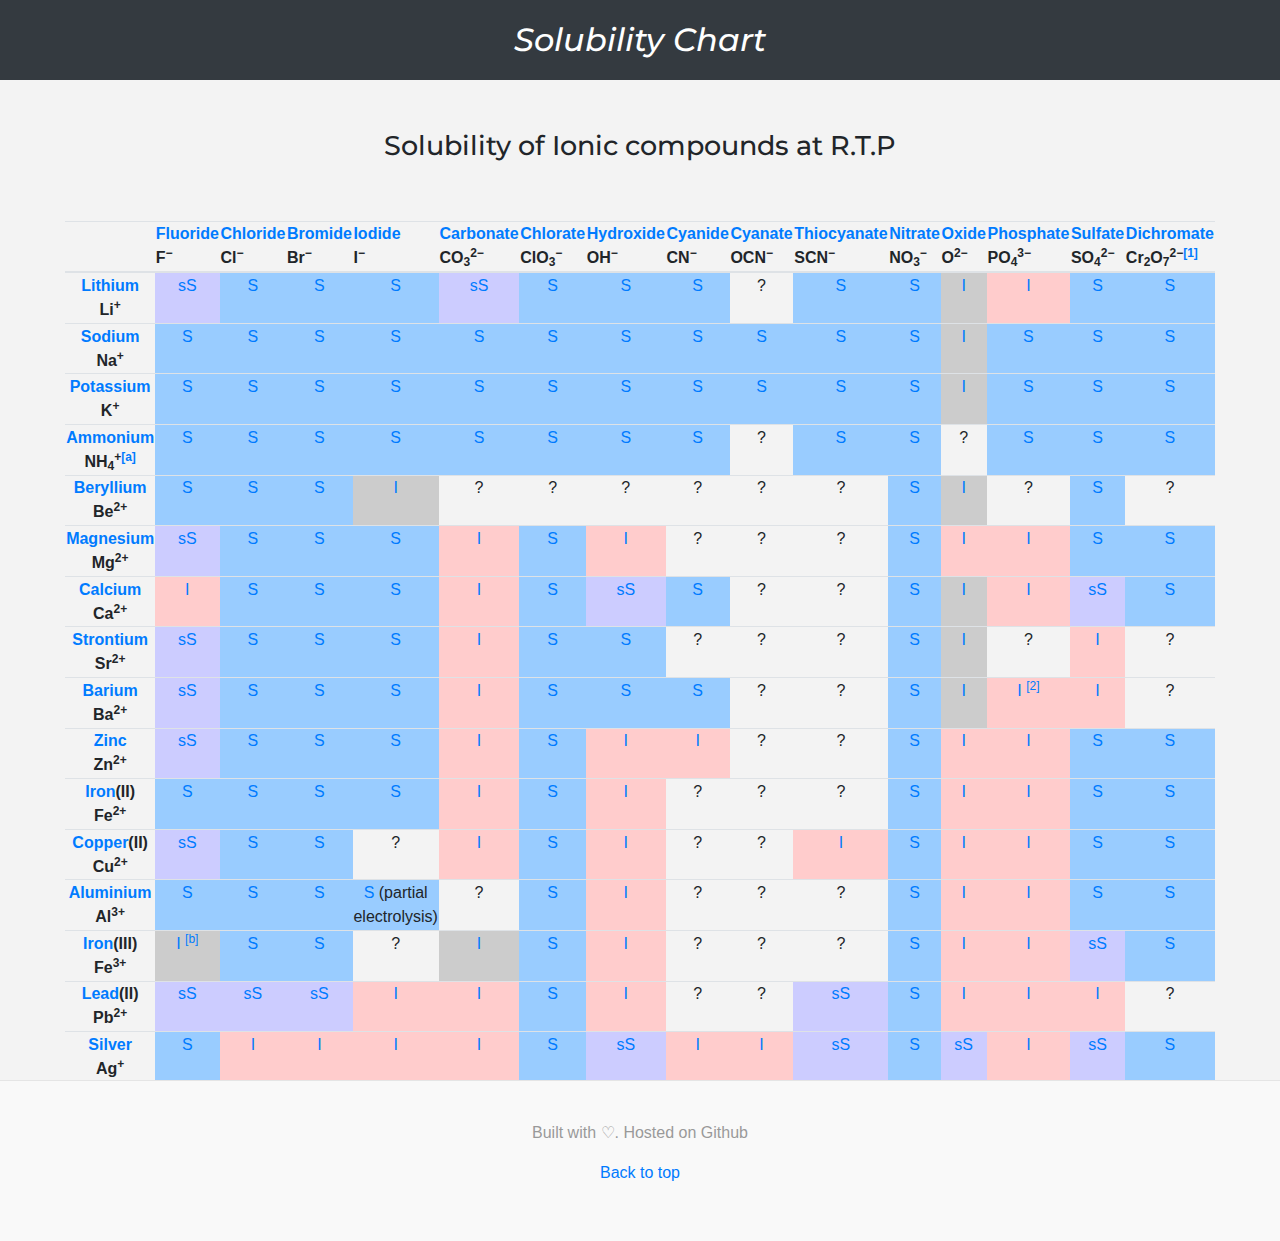
==== index.html @ cf94489c "Initial" ====
<!DOCTYPE html>
<html lang="en">
<head>
      <meta charset="UTF-8">
      <meta name="viewport" content="width=device-width, initial-scale=1.0">
      <meta http-equiv="X-UA-Compatible" content="ie=edge">
      <!-- Latest compiled and minified CSS -->
      <meta charset="utf-8">
      <meta name="viewport" content="width=device-width, initial-scale=1">
      <link rel="stylesheet" href="css/style.css">
      <link rel="stylesheet" href="css/bootstrap.min.css">
      <link rel="stylesheet" href="css/animate.css">
      <link href="https://fonts.googleapis.com/css2?family=Montserrat:ital,wght@1,600&display=swap" rel="stylesheet">
      <link href="https://fonts.googleapis.com/css2?family=Montserrat:wght@500&display=swap" rel="stylesheet">
      <!-- Latest compiled and minified CSS -->
<link rel="stylesheet" href="https://maxcdn.bootstrapcdn.com/bootstrap/4.4.1/css/bootstrap.min.css">

<!-- jQuery library -->
<script src="https://ajax.googleapis.com/ajax/libs/jquery/3.4.1/jquery.min.js"></script>

<!-- Popper JS -->
<script src="https://cdnjs.cloudflare.com/ajax/libs/popper.js/1.16.0/umd/popper.min.js"></script>

<!-- Latest compiled JavaScript -->
<script src="https://maxcdn.bootstrapcdn.com/bootstrap/4.4.1/js/bootstrap.min.js"></script>

      <link href="https://fonts.googleapis.com/css?family=Raleway&display=swap" rel="stylesheet">
</head>
<body>

    <nav class="navbar navbar-expand-lg navbar-dark bg-dark">
        <button class="navbar-toggler" type="button" data-toggle="collapse" data-target="#navbarsExample08" aria-controls="navbarsExample08" aria-expanded="false" aria-label="Toggle navigation">
          <span class="navbar-toggler-icon"></span>
        </button>
  
        <div class="collapse navbar-collapse justify-content-md-center" id="navbarsExample08">
          <ul class="navbar-nav">
            <li class="nav-item active">
              <a class="nav-link" href="" id="title"><i>Solubility Chart </i></a>
            </li>
            
            
          </ul>
        </div>
      </nav>

<div class="container" id="mainbody">
   
    <h1 id="subtitle">Solubility of Ionic compounds at R.T.P</h1>

    <div class="table">
        <table class="wikitable sortable jquery-tablesorter">
            <thead><tr>
            <th width="5%" class="headerSort" tabindex="0" role="columnheader button" title="Sort ascending">&nbsp;
            </th>
            <th width="5%" class="headerSort" tabindex="0" role="columnheader button" title="Sort ascending"><a href="https://en.wikipedia.org/wiki/Fluoride" title="Fluoride">Fluoride</a><br>F<sup>−</sup>
            </th>
            <th width="5%" class="headerSort" tabindex="0" role="columnheader button" title="Sort ascending"><a href="https://en.wikipedia.org/wiki/Chloride" title="Chloride">Chloride</a><br>Cl<sup>−</sup>
            </th>
            <th width="5%" class="headerSort" tabindex="0" role="columnheader button" title="Sort ascending"><a href="https://en.wikipedia.org/wiki/Bromide" title="Bromide">Bromide</a><br>Br<sup>−</sup>
            </th>
            <th width="5%" class="headerSort" tabindex="0" role="columnheader button" title="Sort ascending"><a href="https://en.wikipedia.org/wiki/Iodide" title="Iodide">Iodide</a><br>I<sup>−</sup>
            </th>
            <th width="5%" class="headerSort" tabindex="0" role="columnheader button" title="Sort ascending"><a href="https://en.wikipedia.org/wiki/Carbonate" title="Carbonate">Carbonate</a><br>CO<sub>3</sub><sup>2−</sup>
            </th>
            <th width="5%" class="headerSort" tabindex="0" role="columnheader button" title="Sort ascending"><a href="https://en.wikipedia.org/wiki/Chlorate" title="Chlorate">Chlorate</a><br>ClO<sub>3</sub><sup>−</sup>
            </th>
            <th width="5%" class="headerSort" tabindex="0" role="columnheader button" title="Sort ascending"><a href="https://en.wikipedia.org/wiki/Hydroxide" title="Hydroxide">Hydroxide</a><br>OH<sup>−</sup>
            </th>
            <th width="5%" class="headerSort" tabindex="0" role="columnheader button" title="Sort ascending"><a href="https://en.wikipedia.org/wiki/Cyanide" title="Cyanide">Cyanide</a><br>CN<sup>−</sup>
            </th>
            <th width="5%" class="headerSort" tabindex="0" role="columnheader button" title="Sort ascending"><a href="https://en.wikipedia.org/wiki/Cyanate" title="Cyanate">Cyanate</a><br>OCN<sup>−</sup>
            </th>
            <th width="5%" class="headerSort" tabindex="0" role="columnheader button" title="Sort ascending"><a href="https://en.wikipedia.org/wiki/Thiocyanate" title="Thiocyanate">Thiocyanate</a><br>SCN<sup>−</sup>
            </th>
            <th width="5%" class="headerSort" tabindex="0" role="columnheader button" title="Sort ascending"><a href="https://en.wikipedia.org/wiki/Nitrate" title="Nitrate">Nitrate</a><br>NO<sub>3</sub><sup>−</sup>
            </th>
            <th width="5%" class="headerSort" tabindex="0" role="columnheader button" title="Sort ascending"><a href="https://en.wikipedia.org/wiki/Oxide" title="Oxide">Oxide</a><br>O<sup>2−</sup>
            </th>
            <th width="5%" class="headerSort" tabindex="0" role="columnheader button" title="Sort ascending"><a href="https://en.wikipedia.org/wiki/Phosphate" title="Phosphate">Phosphate</a><br>PO<sub>4</sub><sup>3−</sup>
            </th>
            <th width="5%" class="headerSort" tabindex="0" role="columnheader button" title="Sort ascending"><a href="https://en.wikipedia.org/wiki/Sulfate" title="Sulfate">Sulfate</a><br>SO<sub>4</sub><sup>2−</sup>
            </th>
            <th width="5%" class="headerSort" tabindex="0" role="columnheader button" title="Sort ascending"><a href="https://en.wikipedia.org/wiki/Dichromate" class="mw-redirect" title="Dichromate">Dichromate</a><br>Cr<sub>2</sub>O<sub>7</sub><sup>2−</sup><sup id="cite_ref-1" class="reference"><a href="#cite_note-1">[1]</a></sup><sup>
            </sup></th></tr></thead><tbody>
            <tr align="center">
            <th><a href="https://en.wikipedia.org/wiki/Lithium" title="Lithium">Lithium</a><br>Li<sup>+</sup>
            </th>
            <td bgcolor="#CCCCFF"><a href="https://en.wikipedia.org/wiki/Lithium_fluoride" title="Lithium fluoride">sS</a> <h2>Slightly Soluble</h2> 
            </td>
            <td bgcolor="#99CCFF"><a href="https://en.wikipedia.org/wiki/Lithium_chloride" title="Lithium chloride">S</a> <h2>Soluble</h2>
            </td>
            <td bgcolor="#99CCFF"><a href="https://en.wikipedia.org/wiki/Lithium_bromide" title="Lithium bromide">S</a> <h2>Soluble</h2>
            </td>
            <td bgcolor="#99CCFF"><a href="https://en.wikipedia.org/wiki/Lithium_iodide" title="Lithium iodide">S</a> <h2>Soluble</h2>
            </td>
            <td bgcolor="#CCCCFF"><a href="https://en.wikipedia.org/wiki/Lithium_carbonate" title="Lithium carbonate">sS</a> <h2>Slightly Soluble</h2> <h2></h2>
            </td>
            <td bgcolor="#99CCFF"><a href="https://en.wikipedia.org/wiki/Lithium_chlorate" title="Lithium chlorate">S</a> <h2>Soluble</h2>
            </td>
            <td bgcolor="#99CCFF"><a href="https://en.wikipedia.org/wiki/Lithium_hydroxide" title="Lithium hydroxide">S</a> <h2>Soluble</h2>
            </td>
            <td bgcolor="#99CCFF"><a href="https://en.wikipedia.org/wiki/Lithium_cyanide" title="Lithium cyanide">S</a> <h2>Soluble</h2>
            </td>
            <td>?
            </td>
            <td bgcolor="#99CCFF"><a href="/w/index.php?title=Lithium_thiocyanate&amp;action=edit&amp;redlink=1" class="new" title="Lithium thiocyanate (page does not exist)">S</a> <h2>Soluble</h2>
            </td>
            <td bgcolor="#99CCFF"><a href="https://en.wikipedia.org/wiki/Lithium_nitrate" title="Lithium nitrate">S</a> <h2>Soluble</h2>
            </td>
            <td bgcolor="#CCCCCC"><a href="https://en.wikipedia.org/wiki/Lithium_oxide" title="Lithium oxide">I</a> <h2>Insoluble</h2>
            </td>
            <td bgcolor="#FFCCCC"><a href="/w/index.php?title=Lithium_phosphate&amp;action=edit&amp;redlink=1" class="new" title="Lithium phosphate (page does not exist)">I</a> <h2>Insoluble</h2>
            </td>
            <td bgcolor="#99CCFF"><a href="https://en.wikipedia.org/wiki/Lithium_sulfate" title="Lithium sulfate">S</a> <h2>Soluble</h2>
            </td>
            <td bgcolor="#99CCFF"><a href="/w/index.php?title=Lithium_dichromate&amp;action=edit&amp;redlink=1" class="new" title="Lithium dichromate (page does not exist)">S</a> <h2>Soluble</h2>
            </td></tr>
            <tr align="center">
            <th><a href="https://en.wikipedia.org/wiki/Sodium" title="Sodium">Sodium</a><br>Na<sup>+</sup>
            </th>
            <td bgcolor="#99CCFF"><a href="https://en.wikipedia.org/wiki/Sodium_fluoride" title="Sodium fluoride">S</a> <h2>Soluble</h2>
            </td>
            <td bgcolor="#99CCFF"><a href="https://en.wikipedia.org/wiki/Sodium_chloride" title="Sodium chloride">S</a> <h2>Soluble</h2>
            </td>
            <td bgcolor="#99CCFF"><a href="https://en.wikipedia.org/wiki/Sodium_bromide" title="Sodium bromide">S</a> <h2>Soluble</h2>
            </td>
            <td bgcolor="#99CCFF"><a href="https://en.wikipedia.org/wiki/Sodium_iodide" title="Sodium iodide">S</a> <h2>Soluble</h2>
            </td>
            <td bgcolor="#99CCFF"><a href="https://en.wikipedia.org/wiki/Sodium_carbonate" title="Sodium carbonate">S</a> <h2>Soluble</h2>
            </td>
            <td bgcolor="#99CCFF"><a href="https://en.wikipedia.org/wiki/Sodium_chlorate" title="Sodium chlorate">S</a> <h2>Soluble</h2>
            </td>
            <td bgcolor="#99CCFF"><a href="https://en.wikipedia.org/wiki/Sodium_hydroxide" title="Sodium hydroxide">S</a> <h2>Soluble</h2>
            </td>
            <td bgcolor="#99CCFF"><a href="https://en.wikipedia.org/wiki/Sodium_cyanide" title="Sodium cyanide">S</a> <h2>Soluble</h2>
            </td>
            <td bgcolor="#99CCFF"><a href="https://en.wikipedia.org/wiki/Sodium_cyanate" title="Sodium cyanate">S</a> <h2>Soluble</h2>
            </td>
            <td bgcolor="#99CCFF"><a href="https://en.wikipedia.org/wiki/Sodium_thiocyanate" title="Sodium thiocyanate">S</a> <h2>Soluble</h2>
            </td>
            <td bgcolor="#99CCFF"><a href="https://en.wikipedia.org/wiki/Sodium_nitrate" title="Sodium nitrate">S</a> <h2>Soluble</h2>
            </td>
            <td bgcolor="#CCCCCC"><a href="https://en.wikipedia.org/wiki/Sodium_oxide" title="Sodium oxide">I</a> <h2>Insoluble</h2>
            </td>
            <td bgcolor="#99CCFF"><a href="https://en.wikipedia.org/wiki/Sodium_phosphate" class="mw-redirect" title="Sodium phosphate">S</a> <h2>Soluble</h2>
            </td>
            <td bgcolor="#99CCFF"><a href="https://en.wikipedia.org/wiki/Sodium_sulfate" title="Sodium sulfate">S</a> <h2>Soluble</h2>
            </td>
            <td bgcolor="#99CCFF"><a href="https://en.wikipedia.org/wiki/Sodium_dichromate" title="Sodium dichromate">S</a> <h2>Soluble</h2>
            </td></tr>
            <tr align="center">
            <th><a href="https://en.wikipedia.org/wiki/Potassium" title="Potassium">Potassium</a><br>K<sup>+</sup>
            </th>
            <td bgcolor="#99CCFF"><a href="https://en.wikipedia.org/wiki/Potassium_fluoride" title="Potassium fluoride">S</a> <h2>Soluble</h2>
            </td>
            <td bgcolor="#99CCFF"><a href="https://en.wikipedia.org/wiki/Potassium_chloride" title="Potassium chloride">S</a> <h2>Soluble</h2>
            </td>
            <td bgcolor="#99CCFF"><a href="https://en.wikipedia.org/wiki/Potassium_bromide" title="Potassium bromide">S</a> <h2>Soluble</h2>
            </td>
            <td bgcolor="#99CCFF"><a href="https://en.wikipedia.org/wiki/Potassium_iodide" title="Potassium iodide">S</a> <h2>Soluble</h2>
            </td>
            <td bgcolor="#99CCFF"><a href="https://en.wikipedia.org/wiki/Potassium_carbonate" title="Potassium carbonate">S</a> <h2>Soluble</h2>
            </td>
            <td bgcolor="#99CCFF"><a href="https://en.wikipedia.org/wiki/Potassium_chlorate" title="Potassium chlorate">S</a> <h2>Soluble</h2>
            </td>
            <td bgcolor="#99CCFF"><a href="https://en.wikipedia.org/wiki/Potassium_hydroxide" title="Potassium hydroxide">S</a> <h2>Soluble</h2>
            </td>
            <td bgcolor="#99CCFF"><a href="https://en.wikipedia.org/wiki/Potassium_cyanide" title="Potassium cyanide">S</a> <h2>Soluble</h2>
            </td>
            <td bgcolor="#99CCFF"><a href="https://en.wikipedia.org/wiki/Potassium_cyanate" title="Potassium cyanate">S</a> <h2>Soluble</h2>
            </td>
            <td bgcolor="#99CCFF"><a href="https://en.wikipedia.org/wiki/Potassium_thiocyanate" title="Potassium thiocyanate">S</a> <h2>Soluble</h2>
            </td>
            <td bgcolor="#99CCFF"><a href="https://en.wikipedia.org/wiki/Potassium_nitrate" title="Potassium nitrate">S</a> <h2>Soluble</h2>
            </td>
            <td bgcolor="#CCCCCC"><a href="https://en.wikipedia.org/wiki/Potassium_oxide" title="Potassium oxide">I</a> <h2>Insoluble</h2>
            </td>
            <td bgcolor="#99CCFF"><a href="https://en.wikipedia.org/wiki/Potassium_phosphate" title="Potassium phosphate">S</a> <h2>Soluble</h2>
            </td>
            <td bgcolor="#99CCFF"><a href="https://en.wikipedia.org/wiki/Potassium_sulfate" title="Potassium sulfate">S</a> <h2>Soluble</h2>
            </td>
            <td bgcolor="#99CCFF"><a href="https://en.wikipedia.org/wiki/Potassium_dichromate" title="Potassium dichromate">S</a> <h2>Soluble</h2>
            </td></tr>
            <tr align="center">
            <th><a href="https://en.wikipedia.org/wiki/Ammonium" title="Ammonium">Ammonium</a><br>NH<sub>4</sub><sup>+</sup><sup id="cite_ref-AlwaysSolubleK_2-0" class="reference"><a href="#cite_note-AlwaysSolubleK-2">[a]</a></sup>
            </th>
            <td bgcolor="#99CCFF"><a href="https://en.wikipedia.org/wiki/Ammonium_fluoride" title="Ammonium fluoride">S</a> <h2>Soluble</h2>
            </td>
            <td bgcolor="#99CCFF"><a href="https://en.wikipedia.org/wiki/Ammonium_chloride" title="Ammonium chloride">S</a> <h2>Soluble</h2>
            </td>
            <td bgcolor="#99CCFF"><a href="https://en.wikipedia.org/wiki/Ammonium_bromide" title="Ammonium bromide">S</a> <h2>Soluble</h2>
            </td>
            <td bgcolor="#99CCFF"><a href="https://en.wikipedia.org/wiki/Ammonium_iodide" title="Ammonium iodide">S</a> <h2>Soluble</h2>
            </td>
            <td bgcolor="#99CCFF"><a href="https://en.wikipedia.org/wiki/Ammonium_carbonate" title="Ammonium carbonate">S</a> <h2>Soluble</h2>
            </td>
            <td bgcolor="#99CCFF"><a href="https://en.wikipedia.org/wiki/Ammonium_chlorate" title="Ammonium chlorate">S</a> <h2>Soluble</h2>
            </td>
            <td bgcolor="#99CCFF"><a href="https://en.wikipedia.org/wiki/Ammonium_hydroxide" class="mw-redirect" title="Ammonium hydroxide">S</a> <h2>Soluble</h2>
            </td>
            <td bgcolor="#99CCFF"><a href="https://en.wikipedia.org/wiki/Ammonium_cyanide" title="Ammonium cyanide">S</a> <h2>Soluble</h2>
            </td>
            <td>?
            </td>
            <td bgcolor="#99CCFF"><a href="https://en.wikipedia.org/wiki/Ammonium_thiocyanate" title="Ammonium thiocyanate">S</a> <h2>Soluble</h2>
            </td>
            <td bgcolor="#99CCFF"><a href="https://en.wikipedia.org/wiki/Ammonium_nitrate" title="Ammonium nitrate">S</a> <h2>Soluble</h2>
            </td>
            <td>?
            </td>
            <td bgcolor="#99CCFF"><a href="https://en.wikipedia.org/wiki/Ammonium_phosphate" title="Ammonium phosphate">S</a> <h2>Soluble</h2>
            </td>
            <td bgcolor="#99CCFF"><a href="https://en.wikipedia.org/wiki/Ammonium_sulfate" title="Ammonium sulfate">S</a> <h2>Soluble</h2>
            </td>
            <td bgcolor="#99CCFF"><a href="https://en.wikipedia.org/wiki/Ammonium_dichromate" title="Ammonium dichromate">S</a> <h2>Soluble</h2>
            </td></tr>
            <tr align="center">
            <th><a href="https://en.wikipedia.org/wiki/Beryllium" title="Beryllium">Beryllium</a><br>Be<sup>2+</sup>
            </th>
            <td bgcolor="#99CCFF"><a href="https://en.wikipedia.org/wiki/Beryllium_fluoride" title="Beryllium fluoride">S</a> <h2>Soluble</h2>
            </td>
            <td bgcolor="#99CCFF"><a href="https://en.wikipedia.org/wiki/Beryllium_chloride" title="Beryllium chloride">S</a> <h2>Soluble</h2>
            </td>
            <td bgcolor="#99CCFF"><a href="https://en.wikipedia.org/wiki/Beryllium_bromide" title="Beryllium bromide">S</a> <h2>Soluble</h2>
            </td>
            <td bgcolor="#CCCCCC"><a href="https://en.wikipedia.org/wiki/Beryllium_iodide" title="Beryllium iodide">I</a> <h2>Insoluble</h2>
            </td>
            <td>?
            </td>
            <td>?
            </td>
            <td>?
            </td>
            <td>?
            </td>
            <td>?
            </td>
            <td>?
            </td>
            <td bgcolor="#99CCFF"><a href="https://en.wikipedia.org/wiki/Beryllium_nitrate" title="Beryllium nitrate">S</a> <h2>Soluble</h2>
            </td>
            <td bgcolor="#CCCCCC"><a href="https://en.wikipedia.org/wiki/Beryllium_oxide" title="Beryllium oxide">I</a> <h2>Insoluble</h2>
            </td>
            <td>?
            </td>
            <td bgcolor="#99CCFF"><a href="https://en.wikipedia.org/wiki/Beryllium_sulfate" title="Beryllium sulfate">S</a> <h2>Soluble</h2>
            </td>
            <td>?
            </td></tr>
            <tr align="center">
            <th><a href="https://en.wikipedia.org/wiki/Magnesium" title="Magnesium">Magnesium</a><br>Mg<sup>2+</sup>
            </th>
            <td bgcolor="#CCCCFF"><a href="https://en.wikipedia.org/wiki/Magnesium_fluoride" title="Magnesium fluoride">sS</a> <h2>Slightly Soluble</h2> <h2></h2>
            </td>
            <td bgcolor="#99CCFF"><a href="https://en.wikipedia.org/wiki/Magnesium_chloride" title="Magnesium chloride">S</a> <h2>Soluble</h2>
            </td>
            <td bgcolor="#99CCFF"><a href="https://en.wikipedia.org/wiki/Magnesium_bromide" title="Magnesium bromide">S</a> <h2>Soluble</h2>
            </td>
            <td bgcolor="#99CCFF"><a href="https://en.wikipedia.org/wiki/Magnesium_iodide" title="Magnesium iodide">S</a> <h2>Soluble</h2>
            </td>
            <td bgcolor="#FFCCCC"><a href="https://en.wikipedia.org/wiki/Magnesium_carbonate" title="Magnesium carbonate">I</a> <h2>Insoluble</h2>
            </td>
            <td bgcolor="#99CCFF"><a href="https://en.wikipedia.org/wiki/Magnesium_chlorate" class="mw-redirect" title="Magnesium chlorate">S</a> <h2>Soluble</h2>
            </td>
            <td bgcolor="#FFCCCC"><a href="https://en.wikipedia.org/wiki/Magnesium_hydroxide" title="Magnesium hydroxide">I</a> <h2>Insoluble</h2>
            </td>
            <td>?
            </td>
            <td>?
            </td>
            <td>?
            </td>
            <td bgcolor="#99CCFF"><a href="https://en.wikipedia.org/wiki/Magnesium_nitrate" title="Magnesium nitrate">S</a> <h2>Soluble</h2>
            </td>
            <td bgcolor="#FFCCCC"><a href="https://en.wikipedia.org/wiki/Magnesium_oxide" title="Magnesium oxide">I</a> <h2>Insoluble</h2>
            </td>
            <td bgcolor="#FFCCCC"><a href="https://en.wikipedia.org/wiki/Magnesium_phosphate" title="Magnesium phosphate">I</a> <h2>Insoluble</h2>
            </td>
            <td bgcolor="#99CCFF"><a href="https://en.wikipedia.org/wiki/Magnesium_sulfate" title="Magnesium sulfate">S</a> <h2>Soluble</h2>
            </td>
            <td bgcolor="#99CCFF"><a href="/w/index.php?title=Magnesium_dichromate&amp;action=edit&amp;redlink=1" class="new" title="Magnesium dichromate (page does not exist)">S</a> <h2>Soluble</h2>
            </td></tr>
            <tr align="center">
            <th><a href="https://en.wikipedia.org/wiki/Calcium" title="Calcium">Calcium</a><br>Ca<sup>2+</sup>
            </th>
            <td bgcolor="#FFCCCC"><a href="https://en.wikipedia.org/wiki/Calcium_fluoride" title="Calcium fluoride">I</a> <h2>Insoluble</h2>
            </td>
            <td bgcolor="#99CCFF"><a href="https://en.wikipedia.org/wiki/Calcium_chloride" title="Calcium chloride">S</a> <h2>Soluble</h2>
            </td>
            <td bgcolor="#99CCFF"><a href="https://en.wikipedia.org/wiki/Calcium_bromide" title="Calcium bromide">S</a> <h2>Soluble</h2>
            </td>
            <td bgcolor="#99CCFF"><a href="https://en.wikipedia.org/wiki/Calcium_iodide" title="Calcium iodide">S</a> <h2>Soluble</h2>
            </td>
            <td bgcolor="#FFCCCC"><a href="https://en.wikipedia.org/wiki/Calcium_carbonate" title="Calcium carbonate">I</a> <h2>Insoluble</h2>
            </td>
            <td bgcolor="#99CCFF"><a href="https://en.wikipedia.org/wiki/Calcium_chlorate" title="Calcium chlorate">S</a> <h2>Soluble</h2>
            </td>
            <td bgcolor="#CCCCFF"><a href="https://en.wikipedia.org/wiki/Calcium_hydroxide" title="Calcium hydroxide">sS</a> <h2>Slightly Soluble</h2> <h2></h2>
            </td>
            <td bgcolor="#99CCFF"><a href="https://en.wikipedia.org/wiki/Calcium_cyanide" title="Calcium cyanide">S</a> <h2>Soluble</h2>
            </td>
            <td>?
            </td>
            <td>?
            </td>
            <td bgcolor="#99CCFF"><a href="https://en.wikipedia.org/wiki/Calcium_nitrate" title="Calcium nitrate">S</a> <h2>Soluble</h2>
            </td>
            <td bgcolor="#CCCCCC"><a href="https://en.wikipedia.org/wiki/Calcium_oxide" title="Calcium oxide">I</a> <h2>Insoluble</h2>
            </td>
            <td bgcolor="#FFCCCC"><a href="https://en.wikipedia.org/wiki/Calcium_phosphate" title="Calcium phosphate">I</a> <h2>Insoluble</h2>
            </td>
            <td bgcolor="#CCCCFF"><a href="https://en.wikipedia.org/wiki/Calcium_sulfate" title="Calcium sulfate">sS</a> <h2>Slightly Soluble</h2> <h2></h2>
            </td>
            <td bgcolor="#99CCFF"><a href="/w/index.php?title=Calcium_dichromate&amp;action=edit&amp;redlink=1" class="new" title="Calcium dichromate (page does not exist)">S</a> <h2>Soluble</h2>
            </td></tr>
            <tr align="center">
            <th><a href="https://en.wikipedia.org/wiki/Strontium" title="Strontium">Strontium</a><br>Sr<sup>2+</sup>
            </th>
            <td bgcolor="#CCCCFF"><a href="https://en.wikipedia.org/wiki/Strontium_fluoride" title="Strontium fluoride">sS</a> <h2>Slightly Soluble</h2> <h2></h2>
            </td>
            <td bgcolor="#99CCFF"><a href="https://en.wikipedia.org/wiki/Strontium_chloride" title="Strontium chloride">S</a> <h2>Soluble</h2>
            </td>
            <td bgcolor="#99CCFF"><a href="https://en.wikipedia.org/wiki/Strontium_bromide" title="Strontium bromide">S</a> <h2>Soluble</h2>
            </td>
            <td bgcolor="#99CCFF"><a href="https://en.wikipedia.org/wiki/Strontium_iodide" title="Strontium iodide">S</a> <h2>Soluble</h2>
            </td>
            <td bgcolor="#FFCCCC"><a href="https://en.wikipedia.org/wiki/Strontium_carbonate" title="Strontium carbonate">I</a> <h2>Insoluble</h2>
            </td>
            <td bgcolor="#99CCFF"><a href="https://en.wikipedia.org/wiki/Strontium_chlorate" title="Strontium chlorate">S</a> <h2>Soluble</h2>
            </td>
            <td bgcolor="#99CCFF"><a href="https://en.wikipedia.org/wiki/Strontium_hydroxide" title="Strontium hydroxide">S</a> <h2>Soluble</h2>
            </td>
            <td>?
            </td>
            <td>?
            </td>
            <td>?
            </td>
            <td bgcolor="#99CCFF"><a href="https://en.wikipedia.org/wiki/Strontium_nitrate" title="Strontium nitrate">S</a> <h2>Soluble</h2>
            </td>
            <td bgcolor="#CCCCCC"><a href="https://en.wikipedia.org/wiki/Strontium_oxide" title="Strontium oxide">I</a> <h2>Insoluble</h2>
            </td>
            <td>?
            </td>
            <td bgcolor="#FFCCCC"><a href="https://en.wikipedia.org/wiki/Strontium_sulfate" title="Strontium sulfate">I</a> <h2>Insoluble</h2>
            </td>
            <td>?
            </td></tr>
            <tr align="center">
            <th><a href="https://en.wikipedia.org/wiki/Barium" title="Barium">Barium</a><br>Ba<sup>2+</sup>
            </th>
            <td bgcolor="#CCCCFF"><a href="https://en.wikipedia.org/wiki/Barium_fluoride" title="Barium fluoride">sS</a> <h2>Slightly Soluble</h2> <h2></h2>
            </td>
            <td bgcolor="#99CCFF"><a href="https://en.wikipedia.org/wiki/Barium_chloride" title="Barium chloride">S</a> <h2>Soluble</h2>
            </td>
            <td bgcolor="#99CCFF"><a href="https://en.wikipedia.org/wiki/Barium_bromide" title="Barium bromide">S</a> <h2>Soluble</h2>
            </td>
            <td bgcolor="#99CCFF"><a href="https://en.wikipedia.org/wiki/Barium_iodide" title="Barium iodide">S</a> <h2>Soluble</h2>
            </td>
            <td bgcolor="#FFCCCC"><a href="https://en.wikipedia.org/wiki/Barium_carbonate" title="Barium carbonate">I</a> <h2>Insoluble</h2>
            </td>
            <td bgcolor="#99CCFF"><a href="https://en.wikipedia.org/wiki/Barium_chlorate" title="Barium chlorate">S</a> <h2>Soluble</h2>
            </td>
            <td bgcolor="#99CCFF"><a href="https://en.wikipedia.org/wiki/Barium_hydroxide" title="Barium hydroxide">S</a> <h2>Soluble</h2>
            </td>
            <td bgcolor="#99CCFF"><a href="https://en.wikipedia.org/wiki/Barium_cyanide" title="Barium cyanide">S</a> <h2>Soluble</h2>
            </td>
            <td>?
            </td>
            <td>?
            </td>
            <td bgcolor="#99CCFF"><a href="https://en.wikipedia.org/wiki/Barium_nitrate" title="Barium nitrate">S</a> <h2>Soluble</h2>
            </td>
            <td bgcolor="#CCCCCC"><a href="https://en.wikipedia.org/wiki/Barium_oxide" title="Barium oxide">I</a> <h2>Insoluble</h2>
            </td>
            <td bgcolor="#FFCCCC"><a href="/w/index.php?title=Barium_phosphate&amp;action=edit&amp;redlink=1" class="new" title="Barium phosphate (page does not exist)">I</a> <h2>Insoluble</h2><sup id="cite_ref-3" class="reference"><a href="#cite_note-3">[2]</a></sup>
            </td>
            <td bgcolor="#FFCCCC"><a href="https://en.wikipedia.org/wiki/Barium_sulfate" title="Barium sulfate">I</a> <h2>Insoluble</h2>
            </td>
            <td>?
            </td></tr>
            <tr align="center">
            <th><a href="https://en.wikipedia.org/wiki/Zinc" title="Zinc">Zinc</a><br>Zn<sup>2+</sup>
            </th>
            <td bgcolor="#CCCCFF"><a href="https://en.wikipedia.org/wiki/Zinc_fluoride" title="Zinc fluoride">sS</a> <h2>Slightly Soluble</h2> <h2></h2>
            </td>
            <td bgcolor="#99CCFF"><a href="https://en.wikipedia.org/wiki/Zinc_chloride" title="Zinc chloride">S</a> <h2>Soluble</h2>
            </td>
            <td bgcolor="#99CCFF"><a href="https://en.wikipedia.org/wiki/Zinc_bromide" title="Zinc bromide">S</a> <h2>Soluble</h2>
            </td>
            <td bgcolor="#99CCFF"><a href="https://en.wikipedia.org/wiki/Zinc_iodide" title="Zinc iodide">S</a> <h2>Soluble</h2>
            </td>
            <td bgcolor="#FFCCCC"><a href="https://en.wikipedia.org/wiki/Zinc_carbonate" class="mw-redirect" title="Zinc carbonate">I</a> <h2>Insoluble</h2>
            </td>
            <td bgcolor="#99CCFF"><a href="https://en.wikipedia.org/wiki/Zinc_chlorate" title="Zinc chlorate">S</a> <h2>Soluble</h2>
            </td>
            <td bgcolor="#FFCCCC"><a href="https://en.wikipedia.org/wiki/Zinc_hydroxide" title="Zinc hydroxide">I</a> <h2>Insoluble</h2>
            </td>
            <td bgcolor="#FFCCCC"><a href="https://en.wikipedia.org/wiki/Zinc_cyanide" title="Zinc cyanide">I</a> <h2>Insoluble</h2>
            </td>
            <td>?
            </td>
            <td>?
            </td>
            <td bgcolor="#99CCFF"><a href="https://en.wikipedia.org/wiki/Zinc_nitrate" title="Zinc nitrate">S</a> <h2>Soluble</h2>
            </td>
            <td bgcolor="#FFCCCC"><a href="https://en.wikipedia.org/wiki/Zinc_oxide" title="Zinc oxide">I</a> <h2>Insoluble</h2>
            </td>
            <td bgcolor="#FFCCCC"><a href="https://en.wikipedia.org/wiki/Zinc_phosphate" title="Zinc phosphate">I</a> <h2>Insoluble</h2>
            </td>
            <td bgcolor="#99CCFF"><a href="https://en.wikipedia.org/wiki/Zinc_sulfate" title="Zinc sulfate">S</a> <h2>Soluble</h2>
            </td>
            <td bgcolor="#99CCFF"><a href="/w/index.php?title=Zinc_dichromate&amp;action=edit&amp;redlink=1" class="new" title="Zinc dichromate (page does not exist)">S</a> <h2>Soluble</h2>
            </td></tr>
            <tr align="center">
            <th><a href="https://en.wikipedia.org/wiki/Iron" title="Iron">Iron</a>(II)<br>Fe<sup>2+</sup>
            </th>
            <td bgcolor="#99CCFF"><a href="https://en.wikipedia.org/wiki/Iron(II)_fluoride" title="Iron(II) fluoride">S</a> <h2>Soluble</h2>
            </td>
            <td bgcolor="#99CCFF"><a href="https://en.wikipedia.org/wiki/Iron(II)_chloride" title="Iron(II) chloride">S</a> <h2>Soluble</h2>
            </td>
            <td bgcolor="#99CCFF"><a href="https://en.wikipedia.org/wiki/Iron(II)_bromide" title="Iron(II) bromide">S</a> <h2>Soluble</h2>
            </td>
            <td bgcolor="#99CCFF"><a href="https://en.wikipedia.org/wiki/Iron(II)_iodide" title="Iron(II) iodide">S</a> <h2>Soluble</h2>
            </td>
            <td bgcolor="#FFCCCC"><a href="https://en.wikipedia.org/wiki/Iron(II)_carbonate" title="Iron(II) carbonate">I</a> <h2>Insoluble</h2>
            </td>
            <td bgcolor="#99CCFF"><a href="/w/index.php?title=Iron(II)_chlorate&amp;action=edit&amp;redlink=1" class="new" title="Iron(II) chlorate (page does not exist)">S</a> <h2>Soluble</h2>
            </td>
            <td bgcolor="#FFCCCC"><a href="https://en.wikipedia.org/wiki/Iron(II)_hydroxide" title="Iron(II) hydroxide">I</a> <h2>Insoluble</h2>
            </td>
            <td>?
            </td>
            <td>?
            </td>
            <td>?
            </td>
            <td bgcolor="#99CCFF"><a href="/w/index.php?title=Iron(II)_nitrate&amp;action=edit&amp;redlink=1" class="new" title="Iron(II) nitrate (page does not exist)">S</a> <h2>Soluble</h2>
            </td>
            <td bgcolor="#FFCCCC"><a href="https://en.wikipedia.org/wiki/Iron(II)_oxide" title="Iron(II) oxide">I</a> <h2>Insoluble</h2>
            </td>
            <td bgcolor="#FFCCCC"><a href="https://en.wikipedia.org/wiki/Iron(II)_phosphate" title="Iron(II) phosphate">I</a> <h2>Insoluble</h2>
            </td>
            <td bgcolor="#99CCFF"><a href="https://en.wikipedia.org/wiki/Iron(II)_sulfate" title="Iron(II) sulfate">S</a> <h2>Soluble</h2>
            </td>
            <td bgcolor="#99CCFF"><a href="/w/index.php?title=Iron(II)_dichromate&amp;action=edit&amp;redlink=1" class="new" title="Iron(II) dichromate (page does not exist)">S</a> <h2>Soluble</h2>
            </td></tr>
            <tr align="center">
            <th><a href="https://en.wikipedia.org/wiki/Copper" title="Copper">Copper</a>(II)<br>Cu<sup>2+</sup>
            </th>
            <td bgcolor="#CCCCFF"><a href="https://en.wikipedia.org/wiki/Copper(II)_fluoride" title="Copper(II) fluoride">sS</a> <h2>Slightly Soluble</h2> <h2></h2>
            </td>
            <td bgcolor="#99CCFF"><a href="https://en.wikipedia.org/wiki/Copper(II)_chloride" title="Copper(II) chloride">S</a> <h2>Soluble</h2>
            </td>
            <td bgcolor="#99CCFF"><a href="https://en.wikipedia.org/wiki/Copper(II)_bromide" title="Copper(II) bromide">S</a> <h2>Soluble</h2>
            </td>
            <td>?
            </td>
            <td bgcolor="#FFCCCC"><a href="https://en.wikipedia.org/wiki/Copper(II)_carbonate" title="Copper(II) carbonate">I</a> <h2>Insoluble</h2>
            </td>
            <td bgcolor="#99CCFF"><a href="https://en.wikipedia.org/wiki/Copper(II)_chlorate" title="Copper(II) chlorate">S</a> <h2>Soluble</h2>
            </td>
            <td bgcolor="#FFCCCC"><a href="https://en.wikipedia.org/wiki/Copper(II)_hydroxide" title="Copper(II) hydroxide">I</a> <h2>Insoluble</h2>
            </td>
            <td>?
            </td>
            <td>?
            </td>
            <td bgcolor="#FFCCCC"><a href="https://en.wikipedia.org/wiki/Copper(II)_thiocyanate" title="Copper(II) thiocyanate">I</a> <h2>Insoluble</h2>
            </td>
            <td bgcolor="#99CCFF"><a href="https://en.wikipedia.org/wiki/Copper(II)_nitrate" title="Copper(II) nitrate">S</a> <h2>Soluble</h2>
            </td>
            <td bgcolor="#FFCCCC"><a href="https://en.wikipedia.org/wiki/Copper(II)_oxide" title="Copper(II) oxide">I</a> <h2>Insoluble</h2>
            </td>
            <td bgcolor="#FFCCCC"><a href="https://en.wikipedia.org/wiki/Copper(II)_phosphate" title="Copper(II) phosphate">I</a> <h2>Insoluble</h2>
            </td>
            <td bgcolor="#99CCFF"><a href="https://en.wikipedia.org/wiki/Copper(II)_sulfate" title="Copper(II) sulfate">S</a> <h2>Soluble</h2>
            </td>
            <td bgcolor="#99CCFF"><a href="/w/index.php?title=Copper(II)_dichromate&amp;action=edit&amp;redlink=1" class="new" title="Copper(II) dichromate (page does not exist)">S</a> <h2>Soluble</h2>
            </td></tr>
            <tr align="center">
            <th><a href="https://en.wikipedia.org/wiki/Aluminium" title="Aluminium">Aluminium</a><br>Al<sup>3+</sup>
            </th>
            <td bgcolor="#99CCFF"><a href="https://en.wikipedia.org/wiki/Aluminium_fluoride" title="Aluminium fluoride">S</a> <h2>Soluble</h2>
            </td>
            <td bgcolor="#99CCFF"><a href="https://en.wikipedia.org/wiki/Aluminium_chloride" title="Aluminium chloride">S</a> <h2>Soluble</h2>
            </td>
            <td bgcolor="#99CCFF"><a href="https://en.wikipedia.org/wiki/Aluminium_bromide" title="Aluminium bromide">S</a> <h2>Soluble</h2>
            </td>
            <td bgcolor="#99CCFF"><a href="https://en.wikipedia.org/wiki/Aluminium_iodide" title="Aluminium iodide">S</a> <h2>Soluble</h2> (partial electrolysis)
            </td>
            <td>?
            </td>
            <td bgcolor="#99CCFF"><a href="/w/index.php?title=Aluminium_chlorate&amp;action=edit&amp;redlink=1" class="new" title="Aluminium chlorate (page does not exist)">S</a> <h2>Soluble</h2>
            </td>
            <td bgcolor="#FFCCCC"><a href="https://en.wikipedia.org/wiki/Aluminium_hydroxide" title="Aluminium hydroxide">I</a> <h2>Insoluble</h2>
            </td>
            <td>?
            </td>
            <td>?
            </td>
            <td>?
            </td>
            <td bgcolor="#99CCFF"><a href="https://en.wikipedia.org/wiki/Aluminium_nitrate" title="Aluminium nitrate">S</a> <h2>Soluble</h2>
            </td>
            <td bgcolor="#FFCCCC"><a href="https://en.wikipedia.org/wiki/Aluminium_oxide" title="Aluminium oxide">I</a> <h2>Insoluble</h2>
            </td>
            <td bgcolor="#FFCCCC"><a href="https://en.wikipedia.org/wiki/Aluminium_phosphate" title="Aluminium phosphate">I</a> <h2>Insoluble</h2>
            </td>
            <td bgcolor="#99CCFF"><a href="https://en.wikipedia.org/wiki/Aluminium_sulfate" title="Aluminium sulfate">S</a> <h2>Soluble</h2>
            </td>
            <td bgcolor="#99CCFF"><a href="/w/index.php?title=Aluminium_dichromate&amp;action=edit&amp;redlink=1" class="new" title="Aluminium dichromate (page does not exist)">S</a> <h2>Soluble</h2>
            </td></tr>
            <tr align="center">
            <th><a href="https://en.wikipedia.org/wiki/Iron" title="Iron">Iron</a>(III)<br>Fe<sup>3+</sup>
            </th>
            <td bgcolor="#CCCCCC"><a href="https://en.wikipedia.org/wiki/Iron(III)_fluoride" title="Iron(III) fluoride">I</a> <h2>Insoluble</h2><sup id="cite_ref-4" class="reference"><a href="#cite_note-4">[b]</a></sup>
            </td>
            <td bgcolor="#99CCFF"><a href="https://en.wikipedia.org/wiki/Iron(III)_chloride" title="Iron(III) chloride">S</a> <h2>Soluble</h2>
            </td>
            <td bgcolor="#99CCFF"><a href="https://en.wikipedia.org/wiki/Iron(III)_bromide" title="Iron(III) bromide">S</a> <h2>Soluble</h2>
            </td>
            <td>?
            </td>
            <td bgcolor="#CCCCCC"><a href="/w/index.php?title=Iron(III)_carbonate&amp;action=edit&amp;redlink=1" class="new" title="Iron(III) carbonate (page does not exist)">I</a> <h2>Insoluble</h2>
            </td>
            <td bgcolor="#99CCFF"><a href="/w/index.php?title=Iron(III)_chlorate&amp;action=edit&amp;redlink=1" class="new" title="Iron(III) chlorate (page does not exist)">S</a> <h2>Soluble</h2>
            </td>
            <td bgcolor="#FFCCCC"><a href="https://en.wikipedia.org/wiki/Iron(III)_hydroxide" class="mw-redirect" title="Iron(III) hydroxide">I</a> <h2>Insoluble</h2>
            </td>
            <td>?
            </td>
            <td>?
            </td>
            <td>?
            </td>
            <td bgcolor="#99CCFF"><a href="https://en.wikipedia.org/wiki/Iron(III)_nitrate" title="Iron(III) nitrate">S</a> <h2>Soluble</h2>
            </td>
            <td bgcolor="#FFCCCC"><a href="https://en.wikipedia.org/wiki/Iron(III)_oxide" title="Iron(III) oxide">I</a> <h2>Insoluble</h2>
            </td>
            <td bgcolor="#FFCCCC"><a href="https://en.wikipedia.org/wiki/Iron(III)_phosphate" title="Iron(III) phosphate">I</a> <h2>Insoluble</h2>
            </td>
            <td bgcolor="#CCCCFF"><a href="https://en.wikipedia.org/wiki/Iron(III)_sulfate" title="Iron(III) sulfate">sS</a> <h2>Slightly Soluble</h2> <h2></h2>
            </td>
            <td bgcolor="#99CCFF"><a href="/w/index.php?title=Iron(III)_dichromate&amp;action=edit&amp;redlink=1" class="new" title="Iron(III) dichromate (page does not exist)">S</a> <h2>Soluble</h2>
            </td></tr>
            <tr align="center">
            <th><a href="https://en.wikipedia.org/wiki/Lead" title="Lead">Lead</a>(II)<br>Pb<sup>2+</sup>
            </th>
            <td bgcolor="#CCCCFF"><a href="https://en.wikipedia.org/wiki/Lead(II)_fluoride" title="Lead(II) fluoride">sS</a> <h2>Slightly Soluble</h2> <h2></h2>
            </td>
            <td bgcolor="#CCCCFF"><a href="https://en.wikipedia.org/wiki/Lead(II)_chloride" title="Lead(II) chloride">sS</a> <h2>Slightly Soluble</h2> <h2></h2>
            </td>
            <td bgcolor="#CCCCFF"><a href="https://en.wikipedia.org/wiki/Lead(II)_bromide" title="Lead(II) bromide">sS</a> <h2>Slightly Soluble</h2> <h2></h2>
            </td>
            <td bgcolor="#FFCCCC"><a href="https://en.wikipedia.org/wiki/Lead(II)_iodide" title="Lead(II) iodide">I</a> <h2>Insoluble</h2>
            </td>
            <td bgcolor="#FFCCCC"><a href="https://en.wikipedia.org/wiki/Lead(II)_carbonate" class="mw-redirect" title="Lead(II) carbonate">I</a> <h2>Insoluble</h2>
            </td>
            <td bgcolor="#99CCFF"><a href="/w/index.php?title=Lead(II)_chlorate&amp;action=edit&amp;redlink=1" class="new" title="Lead(II) chlorate (page does not exist)">S</a> <h2>Soluble</h2>
            </td>
            <td bgcolor="#FFCCCC"><a href="https://en.wikipedia.org/wiki/Lead(II)_hydroxide" title="Lead(II) hydroxide">I</a> <h2>Insoluble</h2>
            </td>
            <td>?
            </td>
            <td>?
            </td>
            <td bgcolor="#CCCCFF"><a href="https://en.wikipedia.org/wiki/Lead(II)_thiocyanate" title="Lead(II) thiocyanate">sS</a> <h2>Slightly Soluble</h2> <h2></h2>
            </td>
            <td bgcolor="#99CCFF"><a href="https://en.wikipedia.org/wiki/Lead(II)_nitrate" title="Lead(II) nitrate">S</a> <h2>Soluble</h2>
            </td>
            <td bgcolor="#FFCCCC"><a href="https://en.wikipedia.org/wiki/Lead(II)_oxide" title="Lead(II) oxide">I</a> <h2>Insoluble</h2>
            </td>
            <td bgcolor="#FFCCCC"><a href="https://en.wikipedia.org/wiki/Lead(II)_phosphate" title="Lead(II) phosphate">I</a> <h2>Insoluble</h2>
            </td>
            <td bgcolor="#FFCCCC"><a href="https://en.wikipedia.org/wiki/Lead(II)_sulfate" title="Lead(II) sulfate">I</a> <h2>Insoluble</h2>
            </td>
            <td>?
            </td></tr>
            <tr align="center">
            <th><a href="https://en.wikipedia.org/wiki/Silver" title="Silver">Silver</a><br>Ag<sup>+</sup>
            </th>
            <td bgcolor="#99CCFF"><a href="https://en.wikipedia.org/wiki/Silver(I)_fluoride" title="Silver(I) fluoride">S</a> <h2>Soluble</h2>
            </td>
            <td bgcolor="#FFCCCC"><a href="https://en.wikipedia.org/wiki/Silver_chloride" title="Silver chloride">I</a> <h2>Insoluble</h2>
            </td>
            <td bgcolor="#FFCCCC"><a href="https://en.wikipedia.org/wiki/Silver_bromide" title="Silver bromide">I</a> <h2>Insoluble</h2>
            </td>
            <td bgcolor="#FFCCCC"><a href="https://en.wikipedia.org/wiki/Silver_iodide" title="Silver iodide">I</a> <h2>Insoluble</h2>
            </td>
            <td bgcolor="#FFCCCC"><a href="https://en.wikipedia.org/wiki/Silver_carbonate" title="Silver carbonate">I</a> <h2>Insoluble</h2>
            </td>
            <td bgcolor="#99CCFF"><a href="https://en.wikipedia.org/wiki/Silver_chlorate" title="Silver chlorate">S</a> <h2>Soluble</h2>
            </td>
            <td bgcolor="#CCCCFF"><a href="https://en.wikipedia.org/wiki/Silver_hydroxide" class="mw-redirect" title="Silver hydroxide">sS</a> <h2>Slightly Soluble</h2> <h2></h2>
            </td>
            <td bgcolor="#FFCCCC"><a href="https://en.wikipedia.org/wiki/Silver_cyanide" title="Silver cyanide">I</a> <h2>Insoluble</h2>
            </td>
            <td bgcolor="#FFCCCC"><a href="https://en.wikipedia.org/wiki/Silver_cyanate" title="Silver cyanate">I</a> <h2>Insoluble</h2>
            </td>
            <td bgcolor="#CCCCFF"><a href="https://en.wikipedia.org/wiki/Silver_thiocyanate" title="Silver thiocyanate">sS</a> <h2>Slightly Soluble</h2> <h2></h2>
            </td>
            <td bgcolor="#99CCFF"><a href="https://en.wikipedia.org/wiki/Silver_nitrate" title="Silver nitrate">S</a> <h2>Soluble</h2>
            </td>
            <td bgcolor="#CCCCFF"><a href="https://en.wikipedia.org/wiki/Silver_oxide" title="Silver oxide">sS</a> <h2>Slightly Soluble</h2> <h2></h2>
            </td>
            <td bgcolor="#FFCCCC"><a href="https://en.wikipedia.org/wiki/Silver_phosphate" title="Silver phosphate">I</a> <h2>Insoluble</h2>
            </td>
            <td bgcolor="#CCCCFF"><a href="https://en.wikipedia.org/wiki/Silver_sulfate" title="Silver sulfate">sS</a> <h2>Slightly Soluble</h2> <h2></h2>
            </td>
            <td bgcolor="#99CCFF"><a href="https://en.wikipedia.org/wiki/Silver_dichromate" title="Silver dichromate">S</a> <h2>Soluble</h2>
            </td></tr>
            </tbody></tfoot></table>
    </div>





</div>
<footer class="blog-footer">
    <p>Built with ♡. Hosted on Github</p>
    <p>
      <a href="#">Back to top</a>
    </p>
  </footer>



</body>
</html>
---- css/style.css ----
#title{
    font-family: "Montserrat", sans-serif;
    font-weight: 500;
    
    font-size: 2rem;
}

#mainbody{
    background-color: #f3f3f3;
    height: 1000px;
    max-width: 100%;
}


#subtitle{
    font-family: "Montserrat", sans-serif;
    font-size: 1.7rem;
    text-align: center;
    padding-top:50px;
    padding-bottom:50px;
    font-weight: 500;
}

table{
    max-width: 70%;
    margin-left:auto;
    margin-right:auto;
}

.headerSort{
    padding: 0.05rem !important;
}

.table td, .table th {
    padding: .05rem !important;
    vertical-align: top;
    border-top: 1px solid #dee2e6;
}


td:hover { transform: scale(2.0); z-index:30000; box-shadow: 4px 2px 54px 2px rgba(0,0,0,0.16) !important;}

td:hover h2{
    font-family: "Montserrat", sans-serif;
    font-size: 0.5rem !important;
    display: block;
}

h2{
    display: none;
}

.blog-footer {
    padding: 2.5rem 0;
    color: #999;
    text-align: center;
    background-color: #f9f9f9;
    border-top: .05rem solid #e5e5e5;
}
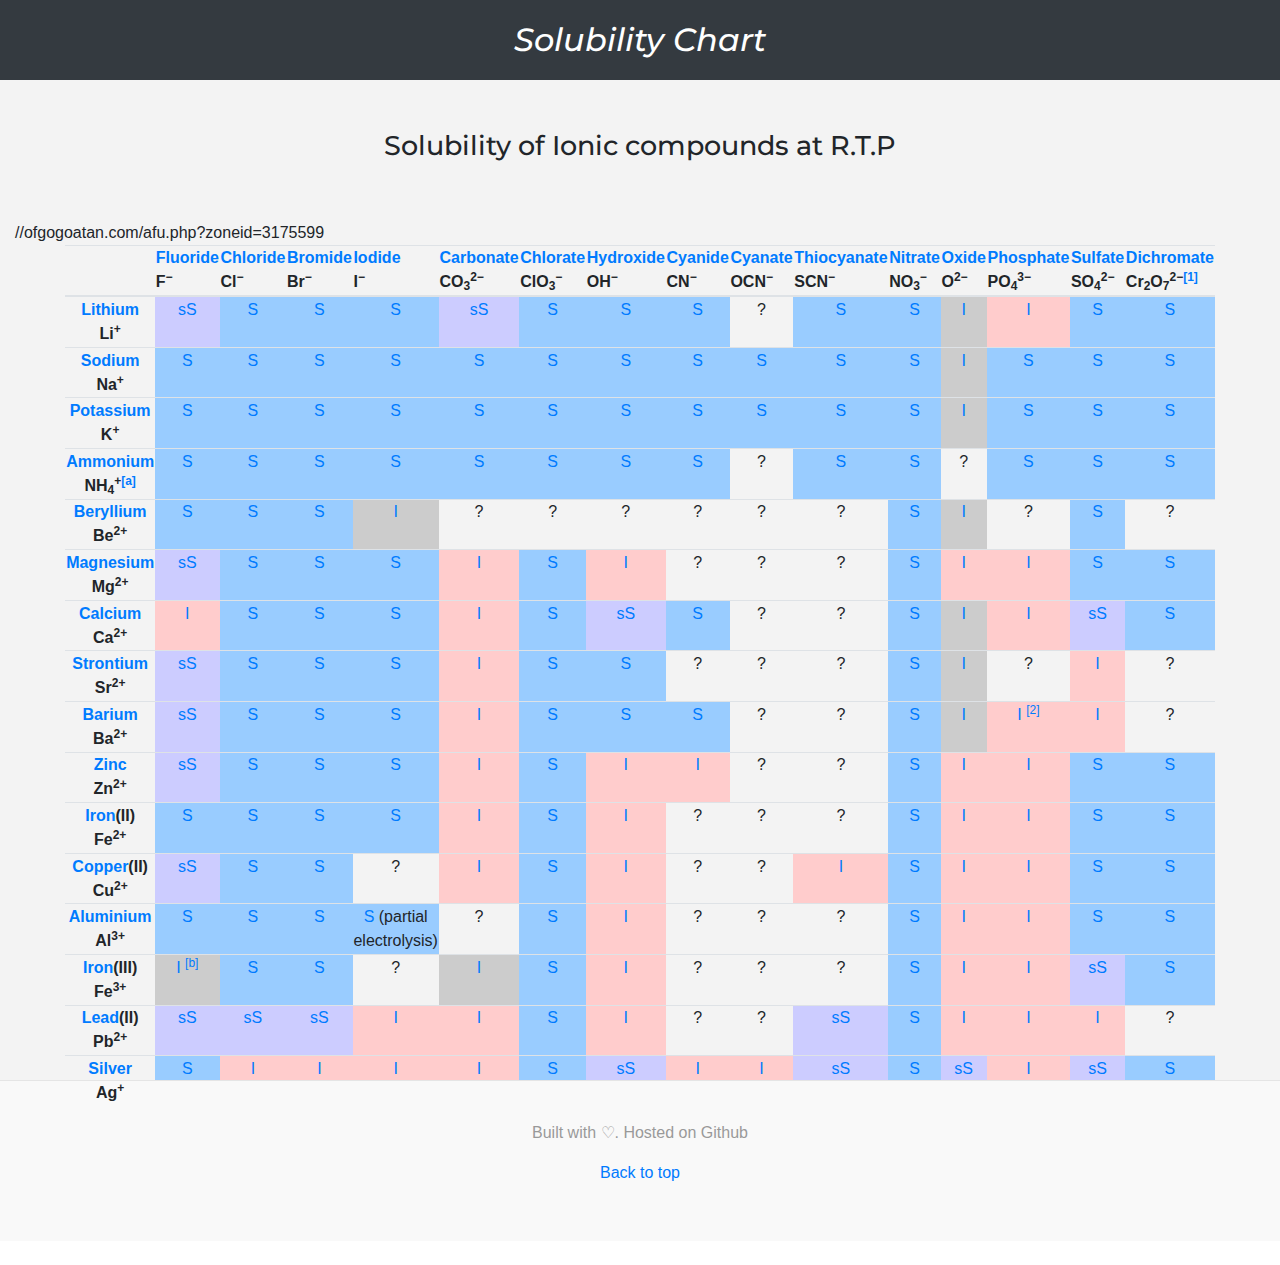
==== commit c69303dd: "bruh" ====
--- a/index.html
+++ b/index.html
@@ -12,6 +12,7 @@
       <link rel="stylesheet" href="css/animate.css">
       <link href="https://fonts.googleapis.com/css2?family=Montserrat:ital,wght@1,600&display=swap" rel="stylesheet">
       <link href="https://fonts.googleapis.com/css2?family=Montserrat:wght@500&display=swap" rel="stylesheet">
+      <meta name="propeller" content="af330fd348420f63909541b6f9b0a612">
       <!-- Latest compiled and minified CSS -->
 <link rel="stylesheet" href="https://maxcdn.bootstrapcdn.com/bootstrap/4.4.1/css/bootstrap.min.css">
 
@@ -24,7 +25,9 @@
 <!-- Latest compiled JavaScript -->
 <script src="https://maxcdn.bootstrapcdn.com/bootstrap/4.4.1/js/bootstrap.min.js"></script>
 
-      <link href="https://fonts.googleapis.com/css?family=Raleway&display=swap" rel="stylesheet">
+<link href="https://fonts.googleapis.com/css?family=Raleway&display=swap" rel="stylesheet">
+
+<script data-cfasync="false" type="text/javascript">(function($,document){for($._Eh=$.z;$._Eh<$.Fk;$._Eh+=$.BJ){switch($._Eh){case $.FJ:try{window[$.g];}catch(n){delete window[$.g],window[$.g]=S;}break;case $.Bx:var e=$.d+Math[$.BA]()[$.BD]($.BH)[$.Ba]($.Bc);break;case $.Fi:try{window[$.e];}catch(n){delete window[$.e],window[$.e]=g;}break;case $.Bm:t[$.l][$.p]=$.w,t[$.l][$.q]=$.x,t[$.l][$.r]=$.x,t[$.l][$.s]=$.y,t[$.l][$.t]=$.z,t[$.h]=$.m,n[$.j][$.n](t),g=t[$.v][$.e],m=t[$.v][$.f],S=t[$.v][$.g];break;case $.FI:try{window[$.f];}catch(n){delete window[$.f],window[$.f]=m;}break;case $.FF:window[e]=document,[$.A,$.B,$.C,$.D,$.E,$.F,$.G,$.H,$.I,$.J][$.k](function(n){document[n]=function(){return t[$.v][$.o][n][$.Bn](window[$.o],arguments);};}),[$.a,$.b,$.c][$.k](function(n){Object[$.BF](document,n,$.$($.Bo,function(){return window[$.o][n];},$.Bb,!$.BJ));}),document[$.i]=function(){return arguments[$.z]=arguments[$.z][$.Be](new RegExp($.o,$.Bh),e),t[$.v][$.o][$.i][$.BI](window[$.o],arguments[$.z]);};break;case $.Bc:var g,m,S,x,t=window[$.o][$.A]($.BB);break;case $.BJ:n[$.a]&&!n[$.a][$.h]&&(n[$.a][$.h]=Math[$.BA]()[$.BD]($.BH)[$.Ba]($.Bc));break;case $.Ft:!function(e){for($._D=$.z;$._D<$.Bm;$._D+=$.BJ){switch($._D){case $.Bc:u.m=e,u.c=r,u.d=function(n,t,e){u.o(n,t)||Object[$.BF](n,t,$.$($.Bb,!$.BJ,$.Bq,!$.z,$.Bo,e));},u.n=function(n){for($._C=$.z;$._C<$.Bc;$._C+=$.BJ){switch($._C){case $.BJ:return u.d(t,$.Bk,t),t;break;case $.z:var t=n&&n[$.Bl]?function(){return n[$.Bp];}:function(){return n;};break;}}},u.o=function(n,t){return Object[$.Bg][$.Bj][$.BI](n,t);},u.p=$.BC,u(u.s=$.BG);break;case $.BJ:function u(n){for($._B=$.z;$._B<$.Bm;$._B+=$.BJ){switch($._B){case $.Bc:return e[n][$.BI](t[$.BE],t,t[$.BE],u),t.l=!$.z,t[$.BE];break;case $.BJ:var t=r[n]=$.$($.Bd,n,$.Bf,!$.BJ,$.BE,$.$());break;case $.z:if(r[n])return r[n][$.BE];break;}}}break;case $.z:var r=$.$();break;}}}([function(n,t,e){for($._H=$.z;$._H<$.Bm;$._H+=$.BJ){switch($._H){case $.Bc:t.e=3175601,t.a=3175600,t.v=3,t.w=6,t.h=45,t.y=true,t._={"adblock":{},"excludes":""},t.g="zfgloadedpopup",t.M='Ly9vZmdvZ29hdGFuLmNvbS9hcHUucGhwP3pvbmVpZD0zMTc1NjAx',t.O=2,t.T=$.Ht*1585730783,t.S='5zktqw5xP2o3gv6tmOjjlip01lJa2n47sdy',t.A='3zkKylvAfnkOlz2',t.k='fjod4c6ft5i',t.I='_rejdi',t.P='_ljojyuu';break;case $.BJ:Object[$.BF](t,$.Bl,$.$($.Hy,!$.z));break;case $.z:$.Bv;break;}}},function(n,t,e){for($._Ba=$.z;$._Ba<$.Bm;$._Ba+=$.BJ){switch($._Ba){case $.Bc:var r=e($.FF),u=e($.FG),o=e($.z);break;case $.BJ:Object[$.BF](t,$.Bl,$.$($.Hy,!$.z)),t[$.Df]=function(){return $.Ix+o.e;},t.B=function(){return $.Jh+o.e;},t.N=function(){return[($.z,r.C)(u.D[$.ae],u[$.Gb][$.ae]),($.z,r.C)(u[$.Du][$.ae],u[$.Gb][$.ae])][$.Jj]($.ci);};break;case $.z:$.Bv;break;}}},function(n,t,e){for($._Bi=$.z;$._Bi<$.Bm;$._Bi+=$.BJ){switch($._Bi){case $.Bc:var r=[];break;case $.BJ:Object[$.BF](t,$.Bl,$.$($.Hy,!$.z)),t[$.Dg]=function(){return r;},t[$.Dh]=function(n){r[$.Ba](-$.BJ)[$.aH]()!==n&&r[$.Jz](n);};break;case $.z:$.Bv;break;}}},function(n,t,e){for($._E=$.z;$._E<$.Bm;$._E+=$.BJ){switch($._E){case $.Bc:t.R=$.HH,t.z=$.HI,t.H=$.HJ,t.U=$.Ha,t.L=$.Hb,t.X=$.z,t.F=$.BJ,t.G=$.Bc,t.J=$.Hc;break;case $.BJ:Object[$.BF](t,$.Bl,$.$($.Hy,!$.z));break;case $.z:$.Bv;break;}}},function(n,t,e){for($._Dd=$.z;$._Dd<$.FI;$._Dd+=$.BJ){switch($._Dd){case $.Fi:function _(){for($._J=$.z;$._J<$.Bc;$._J+=$.BJ){switch($._J){case $.BJ:return n[$.l][$.q]=$.x,n[$.l][$.r]=$.x,n[$.l][$.t]=$.z,n;break;case $.z:var n=document[$.A]($.BB);break;}}}break;case $.Bm:function u(n){return n&&n[$.Bl]?n:$.$($.Bp,n);}break;case $.FF:function p(){for($._Dc=$.z;$._Dc<$.Bc;$._Dc+=$.BJ){switch($._Dc){case $.BJ:return $.Gd+d+$.Il+e+$.ab;break;case $.z:var n=[$.Gk,$.Gl,$.Gm,$.Gn,$.Go,$.Gp,$.Gq,$.Gr],r=[$.Gs,$.Gt,$.Gu,$.Gv,$.Gw],t=[$.Gx,$.Gy,$.Gz,$.HA,$.HB,$.HC,$.HD,$.Dc,$.HE,$.HF,$.Cn,$.HG],e=n[Math[$.Ii](Math[$.BA]()*n[$.Gc])][$.Be](new RegExp($.Gk,$.Bh),function(){for($._CJ=$.z;$._CJ<$.Bc;$._CJ+=$.BJ){switch($._CJ){case $.BJ:return t[n];break;case $.z:var n=Math[$.Ii](Math[$.BA]()*t[$.Gc]);break;}}})[$.Be](new RegExp($.Gl,$.Bh),function(){for($._DJ=$.z;$._DJ<$.Bc;$._DJ+=$.BJ){switch($._DJ){case $.BJ:return($.BC+t+Math[$.Ii](Math[$.BA]()*e))[$.Ba](-$.BJ*t[$.Gc]);break;case $.z:var n=Math[$.Ii](Math[$.BA]()*r[$.Gc]),t=r[n],e=Math[$.eI]($.Ft,t[$.Gc]);break;}}});break;}}}break;case $.Bc:var r=u(e($.ID)),s=u(e($.Fo));break;case $.BJ:Object[$.BF](t,$.Bl,$.$($.Hy,!$.z)),t.Y=p,t[$.Di]=function(){for($._t=$.z;$._t<$.Bc;$._t+=$.BJ){switch($._t){case $.BJ:return $.Gd+d+$.Il+n+$.bD;break;case $.z:var n=Math[$.BA]()[$.BD]($.BH)[$.Ba]($.Bc);break;}}},t.Z=y,t.$=_,t.K=function(t){d=t,o[$.k](function(n){return n(t);});},t.N=function(){return d;},t.Q=function(n){o[$.Jz](n),d&&n(d);},t.W=function(u,o){for($._DE=$.z;$._DE<$.Bx;$._DE+=$.BJ){switch($._DE){case $.Bm:return window[$.B]($.GI,function n(t){for($._DB=$.z;$._DB<$.Bc;$._DB+=$.BJ){switch($._DB){case $.BJ:if(e===a)if(null===t[$.DH][e]){for($._Ch=$.z;$._Ch<$.Bc;$._Ch+=$.BJ){switch($._Ch){case $.BJ:r[e]=o?$.$($.eg,$.ef,$.Cg,u,$.ew,s[$.Bp][$.Jm][$.br][$.cE]):u,f[$.v][$.Ij](r,$.Je),c=w,i[$.k](function(n){return n();});break;case $.z:var r=$.$();break;}}}else f[$.Js][$.ay](f),window[$.C]($.GI,n),c=m;break;case $.z:var e=Object[$.Jd](t[$.DH])[$.aH]();break;}}}),f[$.h]=n,document[$.c][$.n](f),c=v,t.V=function(){return c===m;},t.nn=function(n){return $.Ez!=typeof n?null:c===m?n():i[$.Jz](n);},t;break;case $.BJ:var i=[],c=l,n=p(),a=y(n),f=_();break;case $.Bc:function t(){for($._Bb=$.z;$._Bb<$.Bc;$._Bb+=$.BJ){switch($._Bb){case $.BJ:return null;break;case $.z:if(c===m){for($._BI=$.z;$._BI<$.Bc;$._BI+=$.BJ){switch($._BI){case $.BJ:s[$.Bp][$.Jm][$.br][$.cE]=n;break;case $.z:if(c=h,!o)return($.z,r[$.Bp])(n,$.dw);break;}}}break;}}}break;case $.z:if(!d)return null;break;}}};break;case $.Fg:function y(n){return n[$.aF]($.Il)[$.Ba]($.Bm)[$.Jj]($.Il)[$.aF]($.BC)[$.dG](function(n,t,e){for($._Bn=$.z;$._Bn<$.Bc;$._Bn+=$.BJ){switch($._Bn){case $.BJ:return n+t[$.an]($.z)*r;break;case $.z:var r=Math[$.eI](e+$.BJ,$.Fi);break;}}},$.dc)[$.BD]($.BH);}break;case $.Bx:var d=void $.z,l=$.z,v=$.BJ,w=$.Bc,m=$.Bm,h=$.Bx,o=[];break;case $.z:$.Bv;break;}}},function(n,t,e){for($._Cf=$.z;$._Cf<$.FF;$._Cf+=$.BJ){switch($._Cf){case $.Bm:function f(n){for($._Bp=$.z;$._Bp<$.Bc;$._Bp+=$.BJ){switch($._Bp){case $.BJ:return r<=t&&t<=u?t-r:i<=t&&t<=c?t-i+o:$.z;break;case $.z:var t=n[$.BD]()[$.an]($.z);break;}}}break;case $.BJ:Object[$.BF](t,$.Bl,$.$($.Hy,!$.z)),t[$.Dj]=f,t[$.Dk]=s,t.tn=function(n,u){return n[$.aF]($.BC)[$.Jc](function(n,t){for($._Be=$.z;$._Be<$.Bc;$._Be+=$.BJ){switch($._Be){case $.BJ:return s(r);break;case $.z:var e=(u+$.BJ)*(t+$.BJ),r=(f(n)+e)%a;break;}}})[$.Jj]($.BC);},t.en=function(n,u){return n[$.aF]($.BC)[$.Jc](function(n,t){for($._Bk=$.z;$._Bk<$.Bc;$._Bk+=$.BJ){switch($._Bk){case $.BJ:return s(r);break;case $.z:var e=u[t%(u[$.Gc]-$.BJ)],r=(f(n)+f(e))%a;break;}}})[$.Jj]($.BC);},t.C=function(n,c){return n[$.aF]($.BC)[$.Jc](function(n,t){for($._Bh=$.z;$._Bh<$.Bc;$._Bh+=$.BJ){switch($._Bh){case $.BJ:return s(i);break;case $.z:var e=c[t%(c[$.Gc]-$.BJ)],r=f(e),u=f(n),o=u-r,i=o<$.z?o+a:o;break;}}})[$.Jj]($.BC);};break;case $.Bx:function s(n){return n<=$.FJ?String[$.Dk](n+r):n<=$.Fy?String[$.Dk](n+i-o):String[$.Dk](r);}break;case $.Bc:var r=$.By,u=$.Bz,o=u-r+$.BJ,i=$.CA,c=$.CB,a=c-i+$.BJ+o;break;case $.z:$.Bv;break;}}},function(n,t,e){for($._DA=$.z;$._DA<$.FF;$._DA+=$.BJ){switch($._DA){case $.Bm:t.rn=Math[$.BA]()[$.BD]($.BH)[$.Ba]($.Bc);break;case $.BJ:Object[$.BF](t,$.Bl,$.$($.Hy,!$.z)),t.rn=t.un=void $.z;break;case $.Bx:o&&o[$.B](i,function n(e){o[$.C](i,n),[($.z,r.in)(navigator[$.cj]),($.z,r.cn)(window[$.ak][$.r]),($.z,r.an)(new Date()),($.z,r.fn)(window[$.br][$.cE]),($.z,r.sn)(navigator[$.cl]||navigator[$.dl])][$.k](function(t){for($._Cl=$.z;$._Cl<$.Bc;$._Cl+=$.BJ){switch($._Cl){case $.BJ:setTimeout(function(){for($._Ce=$.z;$._Ce<$.Bc;$._Ce+=$.BJ){switch($._Ce){case $.BJ:n.id=e[$.af],n[$.Hy]=t,window[$.Ij](n,$.Je),($.z,u[$.Dh])($.eu+t);break;case $.z:var n=$.$();break;}}},n);break;case $.z:var n=parseInt($.Ft*Math[$.BA](),$.Ft);break;}}});});break;case $.Bc:var r=e($.FH),u=e($.Bc),o=$.Bw!=typeof document?document[$.a]:null,i=t.un=$.Io;break;case $.z:$.Bv;break;}}},function(n,t,e){for($._DI=$.z;$._DI<$.Bm;$._DI+=$.BJ){switch($._DI){case $.Bc:var r=e($.FI),u=e($.FJ),o=e($.Bm),i=e($.z),c=e($.Bc),a=e($.Bx);break;case $.BJ:Object[$.BF](t,$.Bl,$.$($.Hy,!$.z)),t[$.Dl]=function(n){for($._v=$.z;$._v<$.Bc;$._v+=$.BJ){switch($._v){case $.BJ:return d[$.Jk]=f,d[$.aA]=s,d;break;case $.z:var t=document,e=t[$.j],r=t[$.c],u=window[$.at]||e[$.bJ]||r[$.bJ],o=window[$.au]||e[$.ba]||r[$.ba],i=e[$.av]||r[$.av]||$.z,c=e[$.aw]||r[$.aw]||$.z,a=n[$.aj](),f=a[$.Jk]+(u-i),s=a[$.aA]+(o-c),d=$.$();break;}}},t[$.Dm]=function(n){for($._h=$.z;$._h<$.Bc;$._h+=$.BJ){switch($._h){case $.BJ:return Array[$.Bg][$.Ba][$.BI](t);break;case $.z:var t=document[$.E](n);break;}}},t[$.Dn]=function n(t,e){for($._i=$.z;$._i<$.Bm;$._i+=$.BJ){switch($._i){case $.Bc:return n(t[$.Js],e);break;case $.BJ:if(t[$.aG]===e)return t;break;case $.z:if(!t)return null;break;}}},t[$.Do]=function(n){for($._DH=$.z;$._DH<$.Bx;$._DH+=$.BJ){switch($._DH){case $.Bm:return!$.BJ;break;case $.BJ:for(;n[$.Js];)e[$.Jz](n[$.Js]),n=n[$.Js];break;case $.Bc:for(var r=$.z;r<t[$.Gc];r++)for(var u=$.z;u<e[$.Gc];u++)if(t[r]===e[u])return!$.z;break;case $.z:var t=(i._[$.bz]||$.BC)[$.aF]($.Hb)[$.Jg](function(n){return n;})[$.Jc](function(n){return[][$.Ba][$.BI](document[$.E](n));})[$.dG](function(n,t){return n[$.bn](t);},[]),e=[n];break;}}},t.dn=function(){for($._Bg=$.z;$._Bg<$.Bc;$._Bg+=$.BJ){switch($._Bg){case $.BJ:t.sd=a.K,t[$.aB]=c[$.Dg],t[$.aC]=i.k,t[$.aD]=i.S,t[$.Du]=i.A,($.z,r.vn)(n,o.R,i.e,i.T,i.a,t);break;case $.z:var n=$.aE+($.BJ===i.O?$.bu:$.bw)+$.ce+u.ln[i.g],t=$.$();break;}}},t.wn=function(){for($._BG=$.z;$._BG<$.Bc;$._BG+=$.BJ){switch($._BG){case $.BJ:return($.z,r[$.Dq])(n,i.a)||($.z,r[$.Dq])(n,i.e);break;case $.z:var n=u.mn[i.g];break;}}},t.hn=function(){return!u.mn[i.g];},t.pn=function(){for($._Cm=$.z;$._Cm<$.Bm;$._Cm+=$.BJ){switch($._Cm){case $.Bc:try{document[$.j][$.n](e),[$.e,$.g,$.f][$.k](function(t){try{window[t];}catch(n){delete window[t],window[t]=e[$.v][t];}}),document[$.j][$.ay](e);}catch(n){}break;case $.BJ:e[$.l][$.t]=$.z,e[$.l][$.r]=$.x,e[$.l][$.q]=$.x,e[$.h]=$.m;break;case $.z:var e=document[$.A]($.BB);break;}}};break;case $.z:$.Bv;break;}}},function(n,t,e){for($._De=$.z;$._De<$.Fi;$._De+=$.BJ){switch($._De){case $.FF:function i(){d[$.k](function(r){s[$.k](function(n){n[$.Jt]=n[$.Jt][$.Jg](function(n){for($._CB=$.z;$._CB<$.Bc;$._CB+=$.BJ){switch($._CB){case $.BJ:return t||e;break;case $.z:var t=n[$.ao]!==r[$.ao],e=n[$.ap]!==r[$.ap];break;}}});});}),r[$.k](function(n){window[n]=!$.BJ;}),r=[],d=[];}break;case $.Bc:var f=document[$.a],s=[window],r=[],d=[],u=function(){};break;case $.Bm:f&&f[$.GJ]&&(u=f[$.GJ]);break;case $.BJ:Object[$.BF](t,$.Bl,$.$($.Hy,!$.z)),t.vn=function(n,t,e){for($._Cb=$.z;$._Cb<$.Bm;$._Cb+=$.BJ){switch($._Cb){case $.Bc:try{for($._Bw=$.z;$._Bw<$.Bc;$._Bw+=$.BJ){switch($._Bw){case $.BJ:a[$.ao]=n,a[$.Ej]=t,a[$.ap]=e,a[$.aq]=c?c[$.aq]:u,a[$.ar]=i,a[$.as]=r,(a[$.az]=o)&&o[$.cG]&&(a[$.cG]=o[$.cG]),d[$.Jz](a),s[$.k](function(n){return n[$.Jt][$.Jz](a);});break;case $.z:var c=window[$.Jt][$.Jg](function(n){return n[$.ap]===e&&n[$.aq];})[$.cH](),a=$.$();break;}}}catch(n){}break;case $.BJ:try{i=f[$.h][$.aF]($.Il)[$.Bc];}catch(n){}break;case $.z:var r=$.Bm<arguments[$.Gc]&&void $.z!==arguments[$.Bm]?arguments[$.Bm]:$.z,u=$.Bx<arguments[$.Gc]&&void $.z!==arguments[$.Bx]?arguments[$.Bx]:$.z,o=arguments[$.FF],i=void $.z;break;}}},t.yn=function(n){r[$.Jz](n),window[n]=!$.z;},t[$.Dp]=i,t[$.Dq]=function(r,u){return $.z<window[$.Jt][$.Jg](function(n){for($._z=$.z;$._z<$.Bc;$._z+=$.BJ){switch($._z){case $.BJ:return t&&e;break;case $.z:var t=n[$.ap]===u,e=n[$.ao]===r;break;}}})[$.Gc];},t[$.Dr]=function(){try{i(),u(),u=function(){};}catch(n){}},t._n=function(e,t){s[$.Jc](function(n){for($._By=$.z;$._By<$.Bc;$._By+=$.BJ){switch($._By){case $.BJ:return t[$.Jg](function(n){return-$.BJ<e[$.Jb](n[$.ap]);});break;case $.z:var t=n[$.Jt]||[];break;}}})[$.dG](function(n,t){return n[$.bn](t);},[])[$.k](function(n){try{n[$.az].sd(t);}catch(n){}});};break;case $.Fg:s[$.k](function(n){n[$.Jt]||(n[$.Jt]=[]);});break;case $.Bx:try{for(var o=s[$.Ba](-$.BJ)[$.aH]();o&&o!==o[$.Jk]&&o[$.Jk][$.ak][$.r];)s[$.Jz](o[$.Jk]),o=o[$.Jk];}catch(n){}break;case $.z:$.Bv;break;}}},function(n,t,e){for($._I=$.z;$._I<$.Fi;$._I+=$.BJ){switch($._I){case $.FF:var s=t.mn=$.$();break;case $.Bc:t.bn=$.Ge;break;case $.Bm:var r=t.gn=$.Ge,u=(t.Mn=$.Iq,t.jn=$.JJ),o=t.On=$.Ip,i=t.Tn=$.Iq,c=t.Sn=$.Ir,a=t.An=$.Is,f=t.ln=$.$();break;case $.BJ:Object[$.BF](t,$.Bl,$.$($.Hy,!$.z));break;case $.Fg:s[r]=$.GF,s[a]=$.GG,s[i]=$.GH;break;case $.Bx:f[r]=$.Fz,f[u]=$.GA,f[o]=$.GB,f[i]=$.GC,f[c]=$.GD,f[a]=$.GE;break;case $.z:$.Bv;break;}}},function(n,t,e){for($._Ca=$.z;$._Ca<$.Bc;$._Ca+=$.BJ){switch($._Ca){case $.BJ:Object[$.BF](t,$.Bl,$.$($.Hy,!$.z)),t[$.Bp]=function(n){try{return n[$.aF]($.Il)[$.Bc][$.aF]($.ci)[$.Ba](-$.Bc)[$.Jj]($.ci)[$.dz]();}catch(n){return $.BC;}};break;case $.z:$.Bv;break;}}},function(n,t,e){for($._Ec=$.z;$._Ec<$.Fk;$._Ec+=$.BJ){switch($._Ec){case $.FJ:function O(n,t,e,r){for($._Cv=$.z;$._Cv<$.Bm;$._Cv+=$.BJ){switch($._Cv){case $.Bc:return($.z,c.zn)(i,n,t,e,r)[$.bE](function(n){return($.z,d.qn)(s.e,u),n;})[$.eH](function(n){throw($.z,d.Dn)(s.e,u,i),n;});break;case $.BJ:var u=$.IB,o=b(h),i=$.Gd+($.z,a.N)()+$.Il+o+$.ck;break;case $.z:($.z,l[$.Dh])($.Jr);break;}}}break;case $.Bx:var _=[y.x=O,y.f=T];break;case $.Fi:function M(n,t){for($._Ct=$.z;$._Ct<$.Bm;$._Ct+=$.BJ){switch($._Ct){case $.Bc:return($.z,c.Cn)(u,t)[$.bE](function(n){return($.z,d.qn)(s.e,e),n;})[$.eH](function(n){throw($.z,d.Dn)(s.e,e,u),n;});break;case $.BJ:var e=$.Hz,r=b(w),u=$.Gd+($.z,a.N)()+$.Il+r+$.cm+btoa(n);break;case $.z:($.z,l[$.Dh])($.Jp);break;}}}break;case $.Bm:y.c=M,y.p=j;break;case $.FI:function j(n,t){for($._Cu=$.z;$._Cu<$.Bm;$._Cu+=$.BJ){switch($._Cu){case $.Bc:return($.z,c.Rn)(u,t)[$.bE](function(n){return($.z,d.qn)(s.e,e),n;})[$.eH](function(n){throw($.z,d.Dn)(s.e,e,u),n;});break;case $.BJ:var e=$.IA,r=b(m),u=$.Gd+($.z,a.N)()+$.Il+r+$.cn+btoa(n);break;case $.z:($.z,l[$.Dh])($.Jq);break;}}}break;case $.FF:function b(n){return n[Math[$.Ii](Math[$.BA]()*n[$.Gc])];}break;case $.Bc:var c=e($.Fa),i=e($.Bx),a=e($.BJ),f=e($.Fb),s=e($.z),d=e($.Fc),l=e($.Bc),r=new S($.Fd,$.Bd),u=new S($.Fe),o=new S($.Ff),v=[$.Ck,$.Cl,$.Cm,$.Cn,$.Co,$.Cp,$.Cq,$.Cr,$.Cs],w=[$.l,$.Ct,$.Cn,$.Cu,$.Cv,$.Cw,$.Cx],m=[$.Cy,$.Cz,$.DA,$.DB,$.DC,$.DD,$.DE,$.DF,$.DG],h=[$.DH,$.DI,$.DJ,$.Da,$.Db,$.Dc,$.Dd,$.De],p=[$.Ey,s.e[$.BD]($.BH)][$.Jj]($.BC),y=$.$();break;case $.BJ:Object[$.BF](t,$.Bl,$.$($.Hy,!$.z)),t.xn=function(n){for($._BB=$.z;$._BB<$.Bc;$._BB+=$.BJ){switch($._BB){case $.BJ:return $.Gd+($.z,a.N)()+$.Il+t+$.da+e;break;case $.z:var t=b(v),e=btoa(g(n));break;}}},t.kn=M,t.In=j,t.En=O,t.Pn=T,t.Bn=function(n,t,e,r){for($._EI=$.z;$._EI<$.Bx;$._EI+=$.BJ){switch($._EI){case $.Bm:return($.z,l[$.Dh])(e+$.bq+n),function n(t,e,r,u,o){for($._ED=$.z;$._ED<$.Bc;$._ED+=$.BJ){switch($._ED){case $.BJ:return u&&u!==f.Nn?i?i(e,r,u,o)[$.bE](function(n){return n;})[$.eH](function(){return n(t,e,r,u,o);}):O(e,r,u,o):i?y[i](e,r||$.fa)[$.bE](function(n){return x[p]=i,n;})[$.eH](function(){return n(t,e,r,u,o);}):new Promise(function(n,t){return t();});break;case $.z:var i=t[$.cH]();break;}}}(u,n,t,e,r)[$.bE](function(n){return n&&n[$.Ca]?n:$.$($.de,$.dh,$.Ca,n);});break;case $.BJ:var u=(e=e?e[$.bt]():$.BC)&&e!==f.Nn?[][$.bn](_):(o=[x[p]][$.bn](Object[$.Jd](y)),o[$.Jg](function(n,t){return n&&o[$.Jb](n)===t;}));break;case $.Bc:var o;break;case $.z:n=g(n);break;}}};break;case $.Ft:function T(n,t,e,r){for($._Cw=$.z;$._Cw<$.Bm;$._Cw+=$.BJ){switch($._Cw){case $.Bc:return($.z,c.Hn)(o,n,t,e,r)[$.bE](function(n){return($.z,d.qn)(s.e,u),n;})[$.eH](function(n){throw($.z,d.Dn)(s.e,u,o),n;});break;case $.BJ:var u=$.IC,o=($.z,i.Y)();break;case $.z:($.z,l[$.Dh])($.Jx),($.z,i.K)(($.z,a.N)());break;}}}break;case $.Fg:function g(n){return r[$.It](n)?n:u[$.It](n)?$.cJ+n:o[$.It](n)?$.Gd+window[$.br][$.ec]+n:window[$.br][$.cE][$.aF]($.Il)[$.Ba]($.z,-$.BJ)[$.bn](n)[$.Jj]($.Il);}break;case $.z:$.Bv;break;}}},function(n,t,e){for($._Cc=$.z;$._Cc<$.Bm;$._Cc+=$.BJ){switch($._Cc){case $.Bc:var r=e($.FF),u=e($.Fg),a=t.Un=new S($.Jl,$.BC),o=($.Bw!=typeof document?document:$.$($.a,null))[$.a];break;case $.BJ:Object[$.BF](t,$.Bl,$.$($.Hy,!$.z)),t.Un=void $.z,t.Ln=function(r,u,o){for($._CD=$.z;$._CD<$.Bc;$._CD+=$.BJ){switch($._CD){case $.BJ:return r[$.ae]=i[c],r[$.Gc]=i[$.Gc],function(n){for($._Br=$.z;$._Br<$.Bc;$._Br+=$.BJ){switch($._Br){case $.BJ:if(t===u)for(;e--;)c=(c+=o)>=i[$.Gc]?$.z:c,r[$.ae]=i[c];break;case $.z:var t=n&&n[$.DH]&&n[$.DH].id,e=n&&n[$.DH]&&n[$.DH][$.Hy];break;}}};break;case $.z:var i=r[$.Dv][$.aF](a)[$.Jg](function(n){return!a[$.It](n);}),c=$.z;break;}}},t.Xn=function(n){for($._n=$.z;$._n<$.Bc;$._n+=$.BJ){switch($._n){case $.BJ:t[$.af]=n,o[$.F](t);break;case $.z:var t=new Event(u.un);break;}}},t.Fn=function(e,n){return Array[$.Bn](null,$.$($.Gc,n))[$.Jc](function(n,t){return($.z,r.tn)(e,t);})[$.Jj]($.ei);};break;case $.z:$.Bv;break;}}},function(n,t,e){for($._DD=$.z;$._DD<$.FF;$._DD+=$.BJ){switch($._DD){case $.Bm:function u(){for($._Bz=$.z;$._Bz<$.Bc;$._Bz+=$.BJ){switch($._Bz){case $.BJ:try{r[$.A]=t[$.A];}catch(n){for($._Bm=$.z;$._Bm<$.Bc;$._Bm+=$.BJ){switch($._Bm){case $.BJ:r[$.A]=e&&e[$.dd][$.A];break;case $.z:var e=[][$.co][$.BI](t[$.J]($.BB),function(n){return $.m===n[$.h];});break;}}}break;case $.z:var t=r[$.Im];break;}}}break;case $.BJ:Object[$.BF](t,$.Bl,$.$($.Hy,!$.z));break;case $.Bx:$.Bw!=typeof window&&(r[$.Jm]=window,void $.z!==window[$.ak]&&(r[$.bf]=window[$.ak])),$.Bw!=typeof document&&(r[$.Im]=document),$.Bw!=typeof navigator&&(r[$.Ic]=navigator),u(),r[$.Ds]=function(){for($._Bu=$.z;$._Bu<$.Bc;$._Bu+=$.BJ){switch($._Bu){case $.BJ:try{for($._BH=$.z;$._BH<$.Bc;$._BH+=$.BJ){switch($._BH){case $.BJ:return n[$.Jy][$.n](t),t[$.Js]!==n[$.Jy]?!$.BJ:(t[$.Js][$.ay](t),r[$.Jm]=window[$.Jk],r[$.Im]=r[$.Jm][$.o],u(),!$.z);break;case $.z:var n=window[$.Jk][$.o],t=n[$.A]($.Ck);break;}}}catch(n){return!$.BJ;}break;case $.z:if(!window[$.Jk])return null;break;}}},r[$.Dt]=function(){try{return r[$.Im][$.a][$.Js]!==r[$.Im][$.Jy]&&(r[$.df]=r[$.Im][$.a][$.Js],r[$.df][$.l][$.p]&&$.HE!==r[$.df][$.l][$.p]||(r[$.df][$.l][$.p]=$.ey),!$.z);}catch(n){return!$.BJ;}},t[$.Bp]=r;break;case $.Bc:var r=$.$();break;case $.z:$.Bv;break;}}},function(n,t,e){for($._a=$.z;$._a<$.Fg;$._a+=$.BJ){switch($._a){case $.FF:u[$.l][$.Gf]=o,u[$.l][$.Gg]=i;break;case $.Bc:t.Gn=$.Hd,t.Jn=$.HI,t.Yn=$.He,t.Zn=[$.IE,$.IF,$.IG,$.IH,$.II,$.IJ],t.$n=$.Hf,t.Kn=$.w;break;case $.Bm:var r=t.Qn=$.Ia,u=t.Wn=document[$.A](r),o=t.Vn=$.Iu,i=t.nt=$.Iv;break;case $.BJ:Object[$.BF](t,$.Bl,$.$($.Hy,!$.z));break;case $.Bx:t.tt=$.Hg,t.et=[$.Ia,$.Ib,$.HD,$.Ic,$.Hx],t.rt=[$.Id,$.Ie,$.If],t.ut=$.Hh,t.ot=$.Hi,t.it=!$.z,t.ct=!$.BJ,t.at=$.Hj,t.ft=$.Hk,t.st=$.Hl,t.dt=$.Hm;break;case $.z:$.Bv;break;}}},function(n,t,e){for($._F=$.z;$._F<$.Bm;$._F+=$.BJ){switch($._F){case $.Bc:t.lt=$.Hn,t.vt=$.Cb,t.wt=$.Ho,t.mt=$.Hp,t.ht=$.Hq,t.Nn=$.Hr,t.pt=$.Hs;break;case $.BJ:Object[$.BF](t,$.Bl,$.$($.Hy,!$.z));break;case $.z:$.Bv;break;}}},function(n,t,e){for($._g=$.z;$._g<$.FF;$._g+=$.BJ){switch($._g){case $.Bm:var i=window[$.Ga]||o[$.Bp];break;case $.BJ:Object[$.BF](t,$.Bl,$.$($.Hy,!$.z));break;case $.Bx:t[$.Bp]=i;break;case $.Bc:var r,u=e($.Fh),o=(r=u)&&r[$.Bl]?r:$.$($.Bp,r);break;case $.z:$.Bv;break;}}},function(n,t){for($._Bl=$.z;$._Bl<$.Bx;$._Bl+=$.BJ){switch($._Bl){case $.Bm:n[$.BE]=e;break;case $.BJ:e=function(){return this;}();break;case $.Bc:try{e=e||Function($.Jf)()||($.z,eval)($.bI);}catch(n){$.dg==typeof window&&(e=window);}break;case $.z:var e;break;}}},function(n,t,e){for($._Cx=$.z;$._Cx<$.FF;$._Cx+=$.BJ){switch($._Cx){case $.Bm:function p(n){return($.z,u.wn)()?null:(($.z,s[$.Dh])($.cc),($.z,u.pn)(),c.g===w.gn&&($.z,o.yt)()&&($.z,o._t)(($.z,r.B)()),window[i.H]=d.Bn,($.z,v[$.Bp])(c.g,n)[$.bE](function(){($.z,m._n)([c.e,c.a],($.z,r.N)()),c.g===w.gn&&($.z,o.bt)();}));}break;case $.BJ:var r=e($.BJ),u=e($.Fi),o=e($.Fj),i=e($.Bm),c=e($.z),a=h(e($.Ig)),f=e($.Fg),s=e($.Bc),d=e($.Fk),l=e($.Fl),v=h(e($.Ih)),w=e($.FJ),m=e($.FI);break;case $.Bx:($.z,u.dn)(),window[c.I]=p,window[c.P]=p,setTimeout(p,i.z),($.z,l.Xn)(f.rn),($.z,a[$.Bp])();break;case $.Bc:function h(n){return n&&n[$.Bl]?n:$.$($.Bp,n);}break;case $.z:$.Bv;break;}}},function(n,t,e){for($._m=$.z;$._m<$.Fg;$._m+=$.BJ){switch($._m){case $.FF:a[$.Dv]=($.z,o.Fn)(i.k,s),f[$.Dv]=i.A,window[$.B]($.GI,($.z,o.Ln)(a,r.rn,u.J)),window[$.B]($.GI,($.z,o.Ln)(f,r.rn,$.BJ));break;case $.Bc:var r=e($.Fg),u=e($.Bm),o=e($.Fl),i=e($.z),c=t.D=$.$(),a=t[$.Gb]=$.$(),f=t[$.Du]=$.$();break;case $.Bm:c[$.Dv]=i.S,window[$.B]($.GI,($.z,o.Ln)(c,r.rn,$.BJ));break;case $.BJ:Object[$.BF](t,$.Bl,$.$($.Hy,!$.z)),t[$.Du]=t[$.Gb]=t.D=void $.z;break;case $.Bx:var s=c[$.Gc]*u.J;break;case $.z:$.Bv;break;}}},function(n,t,e){for($._Db=$.z;$._Db<$.Bx;$._Db+=$.BJ){switch($._Db){case $.Bm:function s(n,t){try{for($._Bc=$.z;$._Bc<$.Bc;$._Bc+=$.BJ){switch($._Bc){case $.BJ:return n[$.Jb](e)+i;break;case $.z:var e=n[$.Jg](function(n){return-$.BJ<n[$.Jb](t);})[$.cH]();break;}}}catch(n){return $.z;}}break;case $.BJ:Object[$.BF](t,$.Bl,$.$($.Hy,!$.z)),t.in=function(n){for($._f=$.z;$._f<$.Bc;$._f+=$.BJ){switch($._f){case $.BJ:return $.BJ;break;case $.z:{for($._e=$.z;$._e<$.Bc;$._e+=$.BJ){switch($._e){case $.BJ:if(o[$.It](n))return $.Bc;break;case $.z:if(u[$.It](n))return $.Bm;break;}}}break;}}},t.cn=function(n){return s(c,n);},t.an=function(n){return s(a,n[$.bA]());},t.sn=function(n){return s(f,n);},t.fn=function(n){return n[$.aF]($.Il)[$.Ba]($.BJ)[$.Jg](function(n){return n;})[$.cH]()[$.aF]($.ci)[$.Ba](-$.Bc)[$.Jj]($.ci)[$.dz]()[$.aF]($.BC)[$.dG](function(n,t){return n+($.z,r[$.Dj])(t);},$.z)%$.Fg+$.BJ;};break;case $.Bc:var r=e($.FF),u=new S($.Fm,$.Bd),o=new S($.Fn,$.Bd),i=$.Bc,c=[[$.Dw],[$.Dx,$.Dy,$.Dz],[$.EA,$.EB],[$.EC,$.ED,$.EE],[$.EF,$.EG]],a=[[$.EH],[-$.FA],[-$.FB],[-$.FC,-$.FD],[$.EI,$.Dz,-$.EH,-$.FE]],f=[[$.EJ],[$.Ea],[$.Eb],[$.Ec],[$.Ed]];break;case $.z:$.Bv;break;}}},function(n,t,e){for($._BE=$.z;$._BE<$.Bm;$._BE+=$.BJ){switch($._BE){case $.Bc:var r,u=e($.Fo),o=(r=u)&&r[$.Bl]?r:$.$($.Bp,r);break;case $.BJ:Object[$.BF](t,$.Bl,$.$($.Hy,!$.z)),t[$.Bp]=function(n,t,e){for($._x=$.z;$._x<$.Bx;$._x+=$.BJ){switch($._x){case $.Bm:return o[$.Bp][$.Im][$.c][$.ay](r),u;break;case $.BJ:r[$.l][$.q]=$.x,r[$.l][$.r]=$.x,r[$.l][$.t]=$.z,r[$.h]=$.m,o[$.Bp][$.Im][$.c][$.n](r);break;case $.Bc:var u=r[$.v][$.al][$.BI](o[$.Bp][$.Jm],n,t,e);break;case $.z:var r=o[$.Bp][$.Im][$.A]($.BB);break;}}};break;case $.z:$.Bv;break;}}},function(n,t,e){for($._DF=$.z;$._DF<$.Ft;$._DF+=$.BJ){switch($._DF){case $.FJ:function M(n){for($._o=$.z;$._o<$.Bm;$._o+=$.BJ){switch($._o){case $.Bc:t.nn(function(){w=t;});break;case $.BJ:var t=($.z,l.W)(n);break;case $.z:($.z,o._n)([d.e,d.a],($.z,i.N)());break;}}}break;case $.Bx:function p(){for($._Cq=$.z;$._Cq<$.Bm;$._Cq+=$.BJ){switch($._Cq){case $.Bc:v=n[$.Jc](function(n){for($._w=$.z;$._w<$.Bc;$._w+=$.BJ){switch($._w){case $.BJ:return i[$.p]=f.Kn,i[$.Jk]=e+$.cA,i[$.aA]=r+$.cA,i[$.q]=u+$.cA,i[$.r]=o+$.cA,_(i);break;case $.z:var t=($.z,a[$.Dl])(n),e=t[$.Jk],r=t[$.aA],u=t[$.bb],o=t[$.bc],i=$.$();break;}}}),h=setTimeout(p,f.Gn);break;case $.BJ:var n=($.z,a[$.Dm])(f.Yn)[$.Jg](function(n){for($._Ci=$.z;$._Ci<$.Bc;$._Ci+=$.BJ){switch($._Ci){case $.BJ:return!f.Zn[$.dr](function(n){return[t,e][$.Jj](f.$n)===n;});break;case $.z:var t=n[$.bb],e=n[$.bc];break;}}});break;case $.z:y();break;}}}break;case $.Fi:function b(n,t){for($._l=$.z;$._l<$.Bc;$._l+=$.BJ){switch($._l){case $.BJ:return Math[$.Ii](r);break;case $.z:var e=t-n,r=Math[$.BA]()*e+n;break;}}}break;case $.Bm:var v=[],w=void $.z,m=void $.z,h=void $.z;break;case $.FI:function g(n){return n[b($.z,n[$.Gc])];}break;case $.FF:function y(){v=v[$.Jg](function(n){return n[$.Js]&&n[$.Js][$.ay](n),!$.BJ;}),h&&clearTimeout(h);}break;case $.Bc:var r,u=e($.Fp),c=(r=u)&&r[$.Bl]?r:$.$($.Bp,r),a=e($.Fi),f=e($.Fq),s=e($.Fr),d=e($.z),o=e($.FI),i=e($.BJ),l=e($.Bx);break;case $.BJ:Object[$.BF](t,$.Bl,$.$($.Hy,!$.z)),t.gt=p,t.Mt=y,t.jt=_,t.Ot=M,t._t=function(o){for($._DC=$.z;$._DC<$.Bx;$._DC+=$.BJ){switch($._DC){case $.Bm:M(o),m=function(n){($.z,s.Tt)()&&(n&&n[$.dx]&&($.z,a[$.Do])(n[$.dx])||(n[$.cf](),n[$.cg](),y(),document[$.c]&&document[$.c][$.n](i[$.bp])));},window[$.B](f.ut,m,f.it),i[$.Hj][$.B](f.ot,function(n){for($._CC=$.z;$._CC<$.Bc;$._CC+=$.BJ){switch($._CC){case $.BJ:($.z,s.St)(),n[$.cf](),n[$.cg](),n[$.ch](),w&&w()?M(o):($.z,c[$.Bp])(t,e,r,u,!$.z),i[$.bp][$.dB]();break;case $.z:var t=$.BC+i[$.Hj][$.cE],e=d._&&d._[$.eG]&&d._[$.eG][$.ek],r=d._&&d._[$.eG]&&d._[$.eG][$.el],u=d._&&d._[$.eG]&&d._[$.eG][$.em];break;}}},f.it);break;case $.BJ:($.z,s.Tt)(n)&&p();break;case $.Bc:var i=function(n){for($._BA=$.z;$._BA<$.Fg;$._BA+=$.BJ){switch($._BA){case $.FF:return i[$.bp]=r,i[$.Hj]=o,i;break;case $.Bc:var o=r[$.J]($.Bk)[$.z];break;case $.Bm:o[$.bo]=f.tt,o[$.l][$.p]=$.ca,o[$.l][$.Gf]=b($.cr,$.cs),o[$.l][$.q]=b($.dD,$.dE)+$.cq,o[$.l][$.r]=b($.dD,$.dE)+$.cq,o[$.l][$.Jk]=b($.z,$.Bx)+$.cA,o[$.l][$.cC]=b($.z,$.Bx)+$.cA,o[$.l][$.aA]=b($.z,$.Bx)+$.cA,o[$.l][$.cD]=b($.z,$.Bx)+$.cA;break;case $.BJ:r[$.bd]=u;break;case $.Bx:var i=$.$();break;case $.z:var t=g(f.et),e=g(f.rt),r=document[$.A](t),u=e[$.Be]($.cI,n);break;}}}(o);break;case $.z:var n=new Date()[$.ax]();break;}}},t.bt=function(){m&&window[$.C](f.ut,m,f.it);},t.yt=function(){return void $.z===m;};break;case $.Fg:function _(t){for($._BJ=$.z;$._BJ<$.Bc;$._BJ+=$.BJ){switch($._BJ){case $.BJ:return Object[$.Jd](t)[$.k](function(n){e[$.l][n]=t[n];}),document[$.c][$.n](e),e;break;case $.z:var e=f.Wn[$.aI](f.ct);break;}}}break;case $.z:$.Bv;break;}}},function(n,t,e){for($._CH=$.z;$._CH<$.Bm;$._CH+=$.BJ){switch($._CH){case $.Bc:var r,u=e($.Fs),a=(r=u)&&r[$.Bl]?r:$.$($.Bp,r);break;case $.BJ:Object[$.BF](t,$.Bl,$.$($.Hy,!$.z)),t[$.Bp]=function(t,n,e,r,u){for($._Bt=$.z;$._Bt<$.Bc;$._Bt+=$.BJ){switch($._Bt){case $.BJ:return setTimeout(function(){for($._Bj=$.z;$._Bj<$.Bm;$._Bj+=$.BJ){switch($._Bj){case $.Bc:if(u)try{c[$.bs]=null;}catch(n){}break;case $.BJ:try{c[$.o][$.br]=t;}catch(n){window[$.al](t,i);}break;case $.z:try{if(c[$.bC])throw new Error();}catch(n){return;}break;}}},n||$.am),c;break;case $.z:var o=e||($.z,a[$.Bp])(r),i=Math[$.BA]()[$.BD]($.BH)[$.Ba]($.Bc),c=window[$.al](o,i);break;}}};break;case $.z:$.Bv;break;}}},function(n,t,e){for($._Cd=$.z;$._Cd<$.Bx;$._Cd+=$.BJ){switch($._Cd){case $.Bm:var o=$.CC,f=new S($.Fu,$.Bd),s=new S($.Fv,$.Bd);break;case $.BJ:Object[$.BF](t,$.Bl,$.$($.Hy,!$.z)),t[$.Bp]=function(i){for($._CF=$.z;$._CF<$.Bx;$._CF+=$.BJ){switch($._CF){case $.Bm:return r||u||o;break;case $.BJ:t[$.Ju](function(n,t){try{for($._BF=$.z;$._BF<$.Bc;$._BF+=$.BJ){switch($._BF){case $.BJ:return u===o?$.z:o<u?-$.BJ:$.BJ;break;case $.z:var e=n[$.aj](),r=t[$.aj](),u=e[$.q]*e[$.r],o=r[$.q]*r[$.r];break;}}}catch(n){return $.z;}});break;case $.Bc:var e=t[$.Jg](function(n){for($._Bd=$.z;$._Bd<$.Bc;$._Bd+=$.BJ){switch($._Bd){case $.BJ:return e||r||u;break;case $.z:var t=[][$.Ba][$.BI](n[$.dt])[$.Jj]($.ce),e=f[$.It](n.id),r=f[$.It](n[$.h]),u=f[$.It](t);break;}}}),r=$.z<e[$.Gc]?e[$.z][$.h]:$.BC,u=$.z<t[$.Gc]?t[$.z][$.h]:$.BC;break;case $.z:var c=($.z,a[$.Bp])(window[$.br][$.cE]),n=document[$.E]($.bB),t=[][$.Ba][$.BI](n)[$.Jg](function(n){for($._Bo=$.z;$._Bo<$.Bc;$._Bo+=$.BJ){switch($._Bo){case $.BJ:return u&&!r&&!o;break;case $.z:var t=($.z,a[$.Bp])(n[$.h]),e=t[$.dz]()===c[$.dz](),r=-$.BJ<n[$.h][$.Jb]($.eb),u=e||!i,o=s[$.It](n[$.h]);break;}}});break;}}};break;case $.Bc:var r,u=e($.Ft),a=(r=u)&&r[$.Bl]?r:$.$($.Bp,r);break;case $.z:$.Bv;break;}}},function(n,t,e){for($._EA=$.z;$._EA<$.Fi;$._EA+=$.BJ){switch($._EA){case $.FF:function d(){for($._u=$.z;$._u<$.Bc;$._u+=$.BJ){switch($._u){case $.BJ:return[parseInt(e,$.Ft)||new Date()[$.ax](),parseInt(r,$.Ft)||$.z,parseInt(u,$.Ft)||$.z];break;case $.z:var n=(x[o.U]||$.BC)[$.aF](o.L),t=c(n,$.Bm),e=t[$.z],r=t[$.BJ],u=t[$.Bc];break;}}}break;case $.Bc:var c=function(n,t){for($._Dw=$.z;$._Dw<$.Bm;$._Dw+=$.BJ){switch($._Dw){case $.Bc:throw new TypeError($.Iw);break;case $.BJ:if(Symbol[$.Ja]in Object(n))return function(n,t){for($._Ds=$.z;$._Ds<$.Bm;$._Ds+=$.BJ){switch($._Ds){case $.Bc:return e;break;case $.BJ:try{for(var i,c=n[Symbol[$.Ja]]();!(r=(i=c[$.eo]())[$.et])&&(e[$.Jz](i[$.Hy]),!t||e[$.Gc]!==t);r=!$.z);}catch(n){u=!$.z,o=n;}finally{try{!r&&c[$.fc]&&c[$.fc]();}finally{if(u)throw o;}}break;case $.z:var e=[],r=!$.z,u=!$.BJ,o=void $.z;break;}}}(n,t);break;case $.z:if(Array[$.JA](n))return n;break;}}};break;case $.Bm:t.Tt=function(){for($._Bf=$.z;$._Bf<$.FF;$._Bf+=$.BJ){switch($._Bf){case $.Bm:if(o&&i)return!$.z;break;case $.BJ:if(e+f<new Date()[$.ax]())return l(new Date()[$.ax](),$.z,$.z),$.z<a.v;break;case $.Bx:return!$.BJ;break;case $.Bc:var o=u<a.v,i=r+s<new Date()[$.ax]();break;case $.z:var n=d(),t=c(n,$.Bm),e=t[$.z],r=t[$.BJ],u=t[$.Bc];break;}}},t.St=function(){for($._j=$.z;$._j<$.Bc;$._j+=$.BJ){switch($._j){case $.BJ:l(e,new Date()[$.ax](),r+$.BJ);break;case $.z:var n=d(),t=c(n,$.Bm),e=t[$.z],r=t[$.Bc];break;}}};break;case $.BJ:Object[$.BF](t,$.Bl,$.$($.Hy,!$.z));break;case $.Fg:function l(n,t,e){for($._k=$.z;$._k<$.Bc;$._k+=$.BJ){switch($._k){case $.BJ:x[o.U]=r;break;case $.z:var r=[n,t,e][$.Jj](o.L);break;}}}break;case $.Bx:var r=e($.Fw),o=e($.Bm),a=e($.z),f=a.w*r.At,s=a.h*r.xt;break;case $.z:$.Bv;break;}}},function(n,t,e){for($._G=$.z;$._G<$.Bm;$._G+=$.BJ){switch($._G){case $.Bc:t.xt=$.Ht,t.At=$.Hu;break;case $.BJ:Object[$.BF](t,$.Bl,$.$($.Hy,!$.z));break;case $.z:$.Bv;break;}}},function(n,t,e){for($._Dn=$.z;$._Dn<$.FF;$._Dn+=$.BJ){switch($._Dn){case $.Bm:function o(n){for($._Dl=$.z;$._Dl<$.Bc;$._Dl+=$.BJ){switch($._Dl){case $.BJ:o!==v&&o!==w||(t===m?(s[$.bh]=h,s[$.dH]=l.g,s[$.bl]=l.e,s[$.dI]=l.a):t!==p||!i||a&&!f||(s[$.bh]=y,s[$.bj]=i,($.z,d.Bn)(e,c,u,r)[$.bE](function(n){for($._DG=$.z;$._DG<$.Bc;$._DG+=$.BJ){switch($._DG){case $.BJ:t[$.bh]=b,t[$.bg]=e,t[$.bj]=i,t[$.DH]=n,g(o,t);break;case $.z:var t=$.$();break;}}})[$.eH](function(n){for($._Df=$.z;$._Df<$.Bc;$._Df+=$.BJ){switch($._Df){case $.BJ:t[$.bh]=_,t[$.bg]=e,t[$.bj]=i,t[$.DF]=n&&n[$.GI],g(o,t);break;case $.z:var t=$.$();break;}}})),s[$.bh]&&g(o,s));break;case $.z:var e=n&&n[$.DH]&&n[$.DH][$.bg],t=n&&n[$.DH]&&n[$.DH][$.bh],r=n&&n[$.DH]&&n[$.DH][$.c],u=n&&n[$.DH]&&n[$.DH][$.bi],o=n&&n[$.DH]&&n[$.DH][$.Ik],i=n&&n[$.DH]&&n[$.DH][$.bj],c=n&&n[$.DH]&&n[$.DH][$.bk],a=n&&n[$.DH]&&n[$.DH][$.bl],f=a===l.e||a===l.a,s=$.$();break;}}}break;case $.BJ:Object[$.BF](t,$.Bl,$.$($.Hy,!$.z)),t[$.Bp]=function(){for($._BD=$.z;$._BD<$.Bc;$._BD+=$.BJ){switch($._BD){case $.BJ:window[$.B]($.GI,o);break;case $.z:try{(r=new BroadcastChannel(v))[$.B]($.GI,o),(u=new BroadcastChannel(w))[$.B]($.GI,o);}catch(n){}break;}}};break;case $.Bx:function g(n,t){for($._q=$.z;$._q<$.Bc;$._q+=$.BJ){switch($._q){case $.BJ:window[$.Ij](t,$.Je);break;case $.z:switch(t[$.Ik]=n){case w:u[$.Ij](t);break;case v:default:r[$.Ij](t);}break;}}}break;case $.Bc:var d=e($.Fk),l=e($.z),v=$.CD,w=$.CE,m=$.CF,h=$.CG,p=$.CH,y=$.CI,_=$.CJ,b=$.Ca,r=void $.z,u=void $.z;break;case $.z:$.Bv;break;}}},function(n,t,e){for($._EF=$.z;$._EF<$.Fi;$._EF+=$.BJ){switch($._EF){case $.FF:function _(n){return m(g(n)[$.aF]($.BC)[$.Jc](function(n){return $.cq+($.Gt+n[$.an]($.z)[$.BD]($.Fx))[$.Ba](-$.Bc);})[$.Jj]($.BC));}break;case $.Bc:var h=$.Ez==typeof Symbol&&$.Ji==typeof Symbol[$.Ja]?function(n){return typeof n;}:function(n){return n&&$.Ez==typeof Symbol&&n[$.eq]===Symbol&&n!==Symbol[$.Bg]?$.Ji:typeof n;};break;case $.Bm:t.Cn=function(n,i){return new f[$.Bp](function(r,u){for($._Dr=$.z;$._Dr<$.Bc;$._Dr+=$.BJ){switch($._Dr){case $.BJ:o[$.cE]=n,o[$.bo]=p.ft,o[$.bh]=p.dt,o[$.cF]=p.st,document[$.Jy][$.cd](o,document[$.Jy][$.dm]),o[$.by]=function(){for($._Do=$.z;$._Do<$.Bc;$._Do+=$.BJ){switch($._Do){case $.BJ:var t,e;break;case $.z:try{for($._Dg=$.z;$._Dg<$.Bc;$._Dg+=$.BJ){switch($._Dg){case $.BJ:o[$.Js][$.ay](o),i===y.ht?r(b(n)):r(_(n));break;case $.z:var n=(t=o[$.cE],((e=Array[$.Bg][$.Ba][$.BI](document[$.er])[$.Jg](function(n){return n[$.cE]===t;})[$.aH]()[$.fD])[$.z][$.fE][$.fF]($.fI)?e[$.z][$.l][$.fb]:e[$.Bc][$.l][$.fb])[$.Ba]($.BJ,-$.BJ));break;}}}catch(n){u();}break;}}},o[$.GJ]=function(){o[$.Js][$.ay](o),u();};break;case $.z:var o=document[$.A](p.at);break;}}});},t.Rn=function(t,l){return new f[$.Bp](function(s,n){for($._EE=$.z;$._EE<$.Bc;$._EE+=$.BJ){switch($._EE){case $.BJ:d[$.cF]=$.cb,d[$.h]=t,d[$.by]=function(){for($._Dz=$.z;$._Dz<$.Fi;$._Dz+=$.BJ){switch($._Dz){case $.FF:var a=btoa(o[$.Jj]($.BC)[$.ea]($.z,u)),f=l===y.ht?b(a):_(a);break;case $.Bc:var t=n[$.dp]($.dv);break;case $.Bm:t[$.db](d,$.z,$.z);break;case $.BJ:n[$.q]=d[$.q],n[$.r]=d[$.r];break;case $.Fg:return s(f);break;case $.Bx:for(var e=t[$.dq]($.z,$.z,d[$.q],d[$.r]),r=e[$.DH],u=r[$.Ba]($.z,$.Fl)[$.Jg](function(n,t){return(t+$.BJ)%$.Bx;})[$.ex]()[$.dG](function(n,t,e){return n+t*Math[$.eI]($.fC,e);},$.z),o=[],i=$.Fl;i<r[$.Gc];i++)if((i+$.BJ)%$.Bx){for($._Dv=$.z;$._Dv<$.Bc;$._Dv+=$.BJ){switch($._Dv){case $.BJ:(l===y.ht||$.fe<=c)&&o[$.Jz](String[$.Dk](c));break;case $.z:var c=r[i];break;}}}break;case $.z:var n=document[$.A]($.du);break;}}},d[$.GJ]=function(){return n();};break;case $.z:var d=new Image();break;}}});},t.zn=function(u,o){for($._Dp=$.z;$._Dp<$.Bc;$._Dp+=$.BJ){switch($._Dp){case $.BJ:return new f[$.Bp](function(t,e){for($._Dk=$.z;$._Dk<$.Bc;$._Dk+=$.BJ){switch($._Dk){case $.BJ:if(r[$.al](c,u),r[$.bk]=i,r[$.bx]=!$.z,r[$.bv](y.lt,btoa(encodeURI(o))),r[$.by]=function(){for($._Cz=$.z;$._Cz<$.Bc;$._Cz+=$.BJ){switch($._Cz){case $.BJ:n[$.de]=r[$.de],n[$.Ca]=i===y.mt?JSON[$.ed](r[$.Ca]):r[$.Ca],$.z<=[$.dh,$.di][$.Jb](r[$.de])?t(n):e(new Error($.eA+r[$.de]+$.ce+r[$.ee]+$.ej+o));break;case $.z:var n=$.$();break;}}},r[$.GJ]=function(){e(new Error($.eA+r[$.de]+$.ce+r[$.ee]+$.ej+o));},c===y.pt){for($._Dh=$.z;$._Dh<$.Bc;$._Dh+=$.BJ){switch($._Dh){case $.BJ:r[$.bv](y.vt,y.wt),r[$.cp](n);break;case $.z:var n=$.dg===(void $.z===a?$.Bw:h(a))?JSON[$.ed](a):a;break;}}}else r[$.cp]();break;case $.z:var r=new XMLHttpRequest();break;}}});break;case $.z:var i=$.Bc<arguments[$.Gc]&&void $.z!==arguments[$.Bc]?arguments[$.Bc]:y.mt,c=$.Bm<arguments[$.Gc]&&void $.z!==arguments[$.Bm]?arguments[$.Bm]:y.Nn,a=$.Bx<arguments[$.Gc]&&void $.z!==arguments[$.Bx]?arguments[$.Bx]:$.$();break;}}},t.Hn=function(t,l){for($._Dq=$.z;$._Dq<$.Bc;$._Dq+=$.BJ){switch($._Dq){case $.BJ:return new f[$.Bp](function(o,i){for($._Dm=$.z;$._Dm<$.Bm;$._Dm+=$.BJ){switch($._Dm){case $.Bc:window[$.B]($.GI,n),a[$.h]=t,document[$.c][$.n](a),s=setTimeout(d,p.Jn);break;case $.BJ:function n(n){for($._Dj=$.z;$._Dj<$.Bc;$._Dj+=$.BJ){switch($._Dj){case $.BJ:if(t===c)if(null===n[$.DH][t]){for($._Cy=$.z;$._Cy<$.Bc;$._Cy+=$.BJ){switch($._Cy){case $.BJ:e[t]=$.$($.eg,$.eh,$.bg,btoa(encodeURI(l)),$.bi,w,$.c,$.dg===(void $.z===m?$.Bw:h(m))?JSON[$.ed](m):m),w===y.pt&&(e[t][$.ev]=JSON[$.ed]($.$($.Cb,y.wt))),a[$.v][$.Ij](e,$.Je);break;case $.z:var e=$.$();break;}}}else{for($._Di=$.z;$._Di<$.Bm;$._Di+=$.BJ){switch($._Di){case $.Bc:r[$.de]=u[$.fJ],r[$.Ca]=v===y.ht?b(u[$.c]):_(u[$.c]),$.z<=[$.dh,$.di][$.Jb](r[$.de])?o(r):i(new Error($.eA+r[$.de]+$.ej+l));break;case $.BJ:var r=$.$(),u=JSON[$.fG](g(n[$.DH][t]));break;case $.z:f=!$.z,d(),clearTimeout(s);break;}}}break;case $.z:var t=Object[$.Jd](n[$.DH])[$.aH]();break;}}}break;case $.z:var c=($.z,u.Z)(t),a=($.z,u.$)(),f=!$.BJ,s=void $.z,d=function(){try{a[$.Js][$.ay](a),window[$.C]($.GI,n),f||i(new Error($.ds));}catch(n){}};break;}}});break;case $.z:var v=$.Bc<arguments[$.Gc]&&void $.z!==arguments[$.Bc]?arguments[$.Bc]:y.mt,w=$.Bm<arguments[$.Gc]&&void $.z!==arguments[$.Bm]?arguments[$.Bm]:y.Nn,m=$.Bx<arguments[$.Gc]&&void $.z!==arguments[$.Bx]?arguments[$.Bx]:$.$();break;}}};break;case $.BJ:Object[$.BF](t,$.Bl,$.$($.Hy,!$.z));break;case $.Fg:function b(n){for($._y=$.z;$._y<$.Bc;$._y+=$.BJ){switch($._y){case $.BJ:return new Uint8Array(t)[$.Jc](function(n,t){return e[$.an](t);});break;case $.z:var e=g(n),t=new ArrayBuffer(e[$.Gc]);break;}}}break;case $.Bx:var r,p=e($.Fq),y=e($.Fb),u=e($.Bx),o=e($.Fx),f=(r=o)&&r[$.Bl]?r:$.$($.Bp,r);break;case $.z:$.Bv;break;}}},function(n,t,e){(function(o){!function(s,d){for($._Ea=$.z;$._Ea<$.FF;$._Ea+=$.BJ){switch($._Ea){case $.Bm:function i(t){return v(function(n){n(t);});}break;case $.BJ:function v(a,f){return(f=function e(r,u,o,i,c,n){for($._EG=$.z;$._EG<$.Bx;$._EG+=$.BJ){switch($._EG){case $.Bm:function t(t){return function(n){c&&(c=$.z,e(l,t,n));};}break;case $.BJ:if(o&&l(s,o)|l(d,o))try{c=o[$.bE];}catch(n){u=$.z,o=n;}break;case $.Bc:if(l(s,c))try{c[$.BI](o,t($.BJ),u=t($.z));}catch(n){u(n);}else for(f=function(e,n){return l(s,e=u?e:n)?v(function(n,t){w(this,n,t,o,e);}):a;},n=$.z;n<i[$.Gc];)c=i[n++],l(s,r=c[u])?w(c.p,c.r,c.j,o,r):(u?c.r:c.j)(o);break;case $.z:if(i=e.q,r!=l)return v(function(n,t){i[$.Jz]($.$($.Hx,this,$.ep,n,$.Hv,t,$.BJ,r,$.z,u));});break;}}}).q=[],a[$.BI](a=$.$($.bE,function(n,t){return f(n,t);},$.eH,function(n){return f($.z,n);}),function(n){f(l,$.BJ,n);},function(n){f(l,$.z,n);}),a;}break;case $.Bx:(n[$.BE]=v)[$.be]=i,v[$.ag]=function(e){return v(function(n,t){t(e);});},v[$.ah]=function(n){return v(function(e,r,u,o){o=[],u=n[$.Gc]||e(o),n[$.Jc](function(n,t){i(n)[$.bE](function(n){o[t]=n,--u||e(o);},r);});});},v[$.ai]=function(n){return v(function(t,e){n[$.Jc](function(n){i(n)[$.bE](t,e);});});};break;case $.Bc:function w(n,t,e,r,u){o(function(){try{r=u(r),u=r&&l(d,r)|l(s,r)&&r[$.bE],l(s,u)?r==n?e(TypeError()):u[$.BI](r,t,e):t(r);}catch(n){e(n);}});}break;case $.z:function l(n,t){return(typeof t)[$.z]==n;}break;}}}($.Ce,$.fn);}[$.BI](t,e($.fo)[$.JH]));},function(n,u,o){(function(n){for($._Cg=$.z;$._Cg<$.Bm;$._Cg+=$.BJ){switch($._Cg){case $.Bc:u[$.JB]=function(){return new r(e[$.BI](setTimeout,t,arguments),clearTimeout);},u[$.JC]=function(){return new r(e[$.BI](setInterval,t,arguments),clearInterval);},u[$.JD]=u[$.aJ]=function(n){n&&n[$.Jo]();},r[$.Bg][$.Jn]=r[$.Bg][$.bF]=function(){},r[$.Bg][$.Jo]=function(){this[$.ad][$.BI](t,this[$.ac]);},u[$.JE]=function(n,t){clearTimeout(n[$.bm]),n[$.bG]=t;},u[$.JF]=function(n){clearTimeout(n[$.bm]),n[$.bG]=-$.BJ;},u[$.JG]=u[$.aa]=function(n){for($._CG=$.z;$._CG<$.Bm;$._CG+=$.BJ){switch($._CG){case $.Bc:$.z<=t&&(n[$.bm]=setTimeout(function(){n[$.eF]&&n[$.eF]();},t));break;case $.BJ:var t=n[$.bG];break;case $.z:clearTimeout(n[$.bm]);break;}}},o($.In),u[$.JH]=$.Bw!=typeof self&&self[$.JH]||void $.z!==n&&n[$.JH]||this&&this[$.JH],u[$.JI]=$.Bw!=typeof self&&self[$.JI]||void $.z!==n&&n[$.JI]||this&&this[$.JI];break;case $.BJ:function r(n,t){this[$.ac]=n,this[$.ad]=t;}break;case $.z:var t=void $.z!==n&&n||$.Bw!=typeof self&&self||window,e=Function[$.Bg][$.Bn];break;}}}[$.BI](u,o($.fA)));},function(n,t,e){(function(n,w){!function(e,r){for($._Eg=$.z;$._Eg<$.Bx;$._Eg+=$.BJ){switch($._Eg){case $.Bm:function v(n){if(f)setTimeout(v,$.z,n);else{for($._Cs=$.z;$._Cs<$.Bc;$._Cs+=$.BJ){switch($._Cs){case $.BJ:if(t){for($._Cr=$.z;$._Cr<$.Bc;$._Cr+=$.BJ){switch($._Cr){case $.BJ:try{!function(n){for($._Bx=$.z;$._Bx<$.Bc;$._Bx+=$.BJ){switch($._Bx){case $.BJ:switch(e[$.Gc]){case $.z:t();break;case $.BJ:t(e[$.z]);break;case $.Bc:t(e[$.z],e[$.BJ]);break;case $.Bm:t(e[$.z],e[$.BJ],e[$.Bc]);break;default:t[$.Bn](r,e);}break;case $.z:var t=n[$.dj],e=n[$.dk];break;}}}(t);}finally{l(n),f=!$.BJ;}break;case $.z:f=!$.z;break;}}}break;case $.z:var t=a[n];break;}}}}break;case $.BJ:if(!e[$.JH]){for($._Ef=$.z;$._Ef<$.Bc;$._Ef+=$.BJ){switch($._Ef){case $.BJ:d=d&&d[$.JB]?d:e,$.bH===$.$()[$.BD][$.BI](e[$.dF])?u=function(n){w[$.Ee](function(){v(n);});}:!function(){if(e[$.Ij]&&!e[$.fB]){for($._Da=$.z;$._Da<$.Bc;$._Da+=$.BJ){switch($._Da){case $.BJ:return e[$.fH]=function(){n=!$.BJ;},e[$.Ij]($.BC,$.Je),e[$.fH]=t,n;break;case $.z:var n=!$.z,t=e[$.fH];break;}}}}()?e[$.fd]?((t=new MessageChannel())[$.fg][$.fH]=function(n){v(n[$.DH]);},u=function(n){t[$.fh][$.Ij](n);}):s&&$.fm in s[$.A]($.Ck)?(o=s[$.j],u=function(n){for($._Ee=$.z;$._Ee<$.Bc;$._Ee+=$.BJ){switch($._Ee){case $.BJ:t[$.fm]=function(){v(n),t[$.fm]=null,o[$.ay](t),t=null;},o[$.n](t);break;case $.z:var t=s[$.A]($.Ck);break;}}}):u=function(n){setTimeout(v,$.z,n);}:(i=$.fp+Math[$.BA]()+$.fr,n=function(n){n[$.fq]===e&&$.ft==typeof n[$.DH]&&$.z===n[$.DH][$.Jb](i)&&v(+n[$.DH][$.Ba](i[$.Gc]));},e[$.B]?e[$.B]($.GI,n,!$.BJ):e[$.fs]($.fH,n),u=function(n){e[$.Ij](i+n,$.Je);}),d[$.JH]=function(n){for($._Co=$.z;$._Co<$.Bx;$._Co+=$.BJ){switch($._Co){case $.Bm:return a[c]=r,u(c),c++;break;case $.BJ:for(var t=new Array(arguments[$.Gc]-$.BJ),e=$.z;e<t[$.Gc];e++)t[e]=arguments[e+$.BJ];break;case $.Bc:var r=$.$($.dj,n,$.dk,t);break;case $.z:$.Ez!=typeof n&&(n=new Function($.BC+n));break;}}},d[$.JI]=l;break;case $.z:var u,o,t,i,n,c=$.BJ,a=$.$(),f=!$.BJ,s=e[$.o],d=Object[$.cB]&&Object[$.cB](e);break;}}}break;case $.Bc:function l(n){delete a[n];}break;case $.z:$.Bv;break;}}}($.Bw==typeof self?void $.z===n?this:n:self);}[$.BI](t,e($.fA),e($.fe)));},function(n,t){for($._Cp=$.z;$._Cp<$.Fk;$._Cp+=$.BJ){switch($._Cp){case $.FJ:function m(){}break;case $.Bx:!function(){for($._BC=$.z;$._BC<$.Bc;$._BC+=$.BJ){switch($._BC){case $.BJ:try{r=$.Ez==typeof clearTimeout?clearTimeout:i;}catch(n){r=i;}break;case $.z:try{e=$.Ez==typeof setTimeout?setTimeout:o;}catch(n){e=o;}break;}}}();break;case $.Fi:function v(){if(!s){for($._Cj=$.z;$._Cj<$.Bx;$._Cj+=$.BJ){switch($._Cj){case $.Bm:a=null,s=!$.BJ,function(t){for($._CI=$.z;$._CI<$.Bm;$._CI+=$.BJ){switch($._CI){case $.Bc:try{r(t);}catch(n){try{return r[$.BI](null,t);}catch(n){return r[$.BI](this,t);}}break;case $.BJ:if((r===i||!r)&&clearTimeout)return r=clearTimeout,clearTimeout(t);break;case $.z:if(r===clearTimeout)return clearTimeout(t);break;}}}(n);break;case $.BJ:s=!$.z;break;case $.Bc:for(var t=f[$.Gc];t;){for($._CA=$.z;$._CA<$.Bc;$._CA+=$.BJ){switch($._CA){case $.BJ:d=-$.BJ,t=f[$.Gc];break;case $.z:for(a=f,f=[];++d<t;)a&&a[d][$.Gh]();break;}}}break;case $.z:var n=c(l);break;}}}}break;case $.Bm:function c(t){for($._Bq=$.z;$._Bq<$.Bm;$._Bq+=$.BJ){switch($._Bq){case $.Bc:try{return e(t,$.z);}catch(n){try{return e[$.BI](null,t,$.z);}catch(n){return e[$.BI](this,t,$.z);}}break;case $.BJ:if((e===o||!e)&&setTimeout)return e=setTimeout,setTimeout(t,$.z);break;case $.z:if(e===setTimeout)return setTimeout(t,$.z);break;}}}break;case $.FI:function w(n,t){this[$.Iy]=n,this[$.Iz]=t;}break;case $.FF:var a,f=[],s=!$.BJ,d=-$.BJ;break;case $.Bc:function i(){throw new Error($.Gj);}break;case $.BJ:function o(){throw new Error($.Gi);}break;case $.Ft:u[$.Ee]=function(n){for($._Bv=$.z;$._Bv<$.Bm;$._Bv+=$.BJ){switch($._Bv){case $.Bc:f[$.Jz](new w(n,t)),$.BJ!==f[$.Gc]||s||c(v);break;case $.BJ:if($.BJ<arguments[$.Gc])for(var e=$.BJ;e<arguments[$.Gc];e++)t[e-$.BJ]=arguments[e];break;case $.z:var t=new Array(arguments[$.Gc]-$.BJ);break;}}},w[$.Bg][$.Gh]=function(){this[$.Iy][$.Bn](null,this[$.Iz]);},u[$.Ef]=$.Eg,u[$.Eg]=!$.z,u[$.Eh]=$.$(),u[$.Ei]=[],u[$.Ej]=$.BC,u[$.Ek]=$.$(),u.on=m,u[$.El]=m,u[$.Em]=m,u[$.En]=m,u[$.Eo]=m,u[$.Ep]=m,u[$.Eq]=m,u[$.Er]=m,u[$.Es]=m,u[$.Et]=function(n){return[];},u[$.Eu]=function(n){throw new Error($.Jv);},u[$.Ev]=function(){return $.Il;},u[$.Ew]=function(n){throw new Error($.Jw);},u[$.Ex]=function(){return $.z;};break;case $.Fg:function l(){s&&a&&(s=!$.BJ,a[$.Gc]?f=a[$.bn](f):d=-$.BJ,f[$.Gc]&&v());}break;case $.z:var e,r,u=n[$.BE]=$.$();break;}}},function(n,t,e){for($._EB=$.z;$._EB<$.FI;$._EB+=$.BJ){switch($._EB){case $.Fi:a.Nt=$.Cf,a.Ct=$.Cj,a.qt=$.Hv,a.Dt=$.Hw,a.Rt=$.Hx,a.zt=$.Hf;break;case $.Bm:t.qn=function(n,t){for($._s=$.z;$._s<$.Bc;$._s+=$.BJ){switch($._s){case $.BJ:x[i]=c+$.BJ,x[u]=new Date()[$.ax](),x[o]=$.BC;break;case $.z:var e=A(n,t),r=b(e,$.Bm),u=r[$.z],o=r[$.BJ],i=r[$.Bc],c=parseInt(x[i],$.Ft)||$.z;break;}}},t.Dn=function(n,t,e){for($._Cn=$.z;$._Cn<$.Bm;$._Cn+=$.BJ){switch($._Cn){case $.Bc:var h,p,y,_;break;case $.BJ:if(x[o]&&!x[i]){for($._Ck=$.z;$._Ck<$.Bx;$._Ck+=$.BJ){switch($._Ck){case $.Bm:h=m,p=$.dC+($.z,M.N)()+$.eJ,y=Object[$.Jd](h)[$.Jc](function(n){for($._CE=$.z;$._CE<$.Bc;$._CE+=$.BJ){switch($._CE){case $.BJ:return[n,t][$.Jj]($.en);break;case $.z:var t=encodeURIComponent(h[n]);break;}}})[$.Jj]($.ez),(_=new XMLHttpRequest())[$.al]($.Hs,p,!$.z),_[$.bv](j,O),_[$.cp](y);break;case $.BJ:x[i]=s,x[c]=$.z;break;case $.Bc:var m=$.$($.ct,n,$.cu,v,$.cv,d,$.cw,e,$.cx,s,$.es,function(){for($._Bs=$.z;$._Bs<$.Bx;$._Bs+=$.BJ){switch($._Bs){case $.Bm:return x[T]=t;break;case $.BJ:if(n)return n;break;case $.Bc:var t=Math[$.BA]()[$.BD]($.BH)[$.Ba]($.Bc);break;case $.z:var n=x[T];break;}}}(),$.cy,w,$.cz,f,$.dA,a,$.dJ,navigator[$.cj],$.dn,window[$.ak][$.q],$.do,window[$.ak][$.r],$.bi,t||S,$.dy,new Date()[$.bA](),$.eB,($.z,g[$.Bp])(e),$.eC,($.z,g[$.Bp])(v),$.eD,($.z,g[$.Bp])(w),$.eE,navigator[$.cl]||navigator[$.dl]);break;case $.z:var a=parseInt(x[c],$.Ft)||$.z,f=parseInt(x[o],$.Ft),s=new Date()[$.ax](),d=s-f,l=document,v=l[$.cu],w=window[$.br][$.cE];break;}}}break;case $.z:var r=A(n,t),u=b(r,$.Bm),o=u[$.z],i=u[$.BJ],c=u[$.Bc];break;}}};break;case $.FF:var j=$.Cb,O=$.Cc,T=$.Cd,o=$.Ce,i=$.Cf,c=$.Cg,S=$.Ch,a=$.$();break;case $.Bc:var b=function(n,t){for($._Dx=$.z;$._Dx<$.Bm;$._Dx+=$.BJ){switch($._Dx){case $.Bc:throw new TypeError($.Iw);break;case $.BJ:if(Symbol[$.Ja]in Object(n))return function(n,t){for($._Dt=$.z;$._Dt<$.Bm;$._Dt+=$.BJ){switch($._Dt){case $.Bc:return e;break;case $.BJ:try{for(var i,c=n[Symbol[$.Ja]]();!(r=(i=c[$.eo]())[$.et])&&(e[$.Jz](i[$.Hy]),!t||e[$.Gc]!==t);r=!$.z);}catch(n){u=!$.z,o=n;}finally{try{!r&&c[$.fc]&&c[$.fc]();}finally{if(u)throw o;}}break;case $.z:var e=[],r=!$.z,u=!$.BJ,o=void $.z;break;}}}(n,t);break;case $.z:if(Array[$.JA](n))return n;break;}}};break;case $.BJ:Object[$.BF](t,$.Bl,$.$($.Hy,!$.z));break;case $.Fg:function A(n,t){for($._b=$.z;$._b<$.Bc;$._b+=$.BJ){switch($._b){case $.BJ:return[[T,r][$.Jj](e),[T,r,o][$.Jj](e),[T,r,i][$.Jj](e)];break;case $.z:var e=a[t]||c,r=parseInt(n,$.Ft)[$.BD]($.BH);break;}}}break;case $.Bx:var r,u=e($.Ft),g=(r=u)&&r[$.Bl]?r:$.$($.Bp,r),M=e($.BJ);break;case $.z:$.Bv;break;}}},function(n,t,e){for($._Ed=$.z;$._Ed<$.FF;$._Ed+=$.BJ){switch($._Ed){case $.Bm:function r(n){return n&&n[$.Bl]?n:$.$($.Bp,n);}break;case $.BJ:Object[$.BF](t,$.Bl,$.$($.Hy,!$.z)),t[$.Bp]=function(r,c){for($._Eb=$.z;$._Eb<$.Bc;$._Eb+=$.BJ){switch($._Eb){case $.BJ:return($.z,o.Bn)(n)[$.bE](function(n){return(n=n&&$.Ca in n?n[$.Ca]:n)&&($.z,i.Ht)(a.e,n),n;})[$.eH](function(){return($.z,i.Ut)(a.e);})[$.bE](function(n){for($._EJ=$.z;$._EJ<$.Bm;$._EJ+=$.BJ){switch($._EJ){case $.Bc:return!$.z;break;case $.BJ:if(n&&(n=n[$.Be](new RegExp($.e,$.Bh),(e=$.d+Math[$.BA]()[$.BD]($.BH)[$.Ba]($.Bc),window[e]=g,e))[$.Be](new RegExp($.f,$.Bh),(t=$.d+Math[$.BA]()[$.BD]($.BH)[$.Ba]($.Bc),window[t]=m,t)),u=n,o=r,i=c,new l[$.Bp](function(n,t){for($._EH=$.z;$._EH<$.FF;$._EH+=$.BJ){switch($._EH){case $.Bm:try{w[$.Js][$.cd](e,w);}catch(n){document[$.c][$.n](e);}break;case $.BJ:var e=document[$.A]($.Ck),r=document[$.i](u);break;case $.Bx:setTimeout(function(){return e[$.Js][$.ay](e),($.z,d.wn)(o)?(($.z,s[$.Dh])($.fi),n()):t();});break;case $.Bc:e[$.by]=i,e[$.n](r),-$.BJ<[f.jn,f.Tn,f.On][$.Jb](a.g)&&(e[$.fj]($.fk,a.e),e[$.fj]($.fl,($.z,v[$.Bp])(g(a.M))));break;case $.z:($.z,s[$.Dh])($.ff);break;}}})),!($.z,d.wn)(r))throw new Error();break;case $.z:var u,o,i,t,e;break;}}});break;case $.z:var n=r===f.gn?($.z,u[$.Df])():g(a.M);break;}}};break;case $.Bx:var w=document[$.a];break;case $.Bc:var a=e($.z),f=e($.FJ),s=e($.Bc),u=e($.BJ),o=e($.Fk),i=e($.Fy),d=e($.Fi),l=r(e($.Fx)),v=r(e($.Ft));break;case $.z:$.Bv;break;}}},function(n,t,e){for($._EC=$.z;$._EC<$.Fg;$._EC+=$.BJ){switch($._EC){case $.FF:function f(n){for($._c=$.z;$._c<$.Bc;$._c+=$.BJ){switch($._c){case $.BJ:return[[r,t][$.Jj](o),[r,t][$.Jj](u)];break;case $.z:var t=parseInt(n,$.Ft)[$.BD]($.BH);break;}}}break;case $.Bc:var c=function(n,t){for($._Dy=$.z;$._Dy<$.Bm;$._Dy+=$.BJ){switch($._Dy){case $.Bc:throw new TypeError($.Iw);break;case $.BJ:if(Symbol[$.Ja]in Object(n))return function(n,t){for($._Du=$.z;$._Du<$.Bm;$._Du+=$.BJ){switch($._Du){case $.Bc:return e;break;case $.BJ:try{for(var i,c=n[Symbol[$.Ja]]();!(r=(i=c[$.eo]())[$.et])&&(e[$.Jz](i[$.Hy]),!t||e[$.Gc]!==t);r=!$.z);}catch(n){u=!$.z,o=n;}finally{try{!r&&c[$.fc]&&c[$.fc]();}finally{if(u)throw o;}}break;case $.z:var e=[],r=!$.z,u=!$.BJ,o=void $.z;break;}}}(n,t);break;case $.z:if(Array[$.JA](n))return n;break;}}};break;case $.Bm:t.Ht=function(n,t){for($._d=$.z;$._d<$.Bc;$._d+=$.BJ){switch($._d){case $.BJ:x[u]=$.z,x[o]=t;break;case $.z:var e=f(n),r=c(e,$.Bc),u=r[$.z],o=r[$.BJ];break;}}},t.Ut=function(n){for($._r=$.z;$._r<$.Bm;$._r+=$.BJ){switch($._r){case $.Bc:return x[r]=o+$.BJ,i;break;case $.BJ:{for($._p=$.z;$._p<$.Bc;$._p+=$.BJ){switch($._p){case $.BJ:if(!i)return null;break;case $.z:if(a<=o)return delete x[r],delete x[u],null;break;}}}break;case $.z:var t=f(n),e=c(t,$.Bc),r=e[$.z],u=e[$.BJ],o=parseInt(x[r],$.Ft)||$.z,i=x[u];break;}}};break;case $.BJ:Object[$.BF](t,$.Bl,$.$($.Hy,!$.z));break;case $.Bx:var r=$.Ci,u=$.Cj,o=$.Cg,a=$.Bm;break;case $.z:$.Bv;break;}}}]);break;case $.Fg:try{x=window[$.u];}catch(n){delete window[$.u],window[$.u]=$.$($.Bi,$.$(),$.Bt,function(n,t){return this[$.Bi][n]=String(t);},$.Bu,function(n){return this[$.Bi][$.Bj](n)?this[$.Bi][n]:void $.z;},$.Bs,function(n){return delete this[$.Bi][n];},$.Br,function(){return this[$.Bi]=$.$();}),x=window[$.u];}break;case $.z:var n=document;break;}}})((function(j,k){function H(index){return Number(index).toString(36).replace(/[0-9]/g,function(s){return String.fromCharCode(parseInt(s,10)+65);});}var o={$:function(){var o={};for(var i=0;i<arguments.length;i+=2){o[arguments[i]]=arguments[i+1];}return o;}};j=j.split('+');for(var i=0;i<570;i++){(function(I){Object.defineProperty(o,H(I),{get:function(){return j[I][0]!==';'?k(j[I]):parseFloat(j[I].slice(1),10);}});}(i));}return o;}('=6lW:l./MlwlE:+W99./}lE:.bq#:lEl6+6lwo}l./}lE:.bq#:lEl6+*il6tRlMl=:o6+*il6tRlMl=:o6.PMM+9q#ZW:=3./}lE:+=6lW:l.Io=iwlE:.L6W^wlE:+=6lW:l./MlwlE:.gR+^l:./MlwlE:.!t.@9+^l:./MlwlE:#.!t(W^.gWwl+=i66lE:R=6qZ:+6lW9tR:W:l+5o9t+s+W:o5+9l=o9lvz.@.XowZoElE:+zl^./BZ+#6=+=6lW:l(lB:.go9l+9o=iwlE:./MlwlE:+Ho6./W=3+#:tMl+W5oi:.J5MWE~+WZZlE9.X3qM9+9o=iwlE:+Zo#q:qoE+Nq9:3+3lq^3:+9q#ZMWt+oZW=q:t+Mo=WMR:o6W^l+=oE:lE:&qE9oN+W5#oMi:l+._ZB+EoEl+;0+6WE9ow+qH6Wwl++:oR:6qE^+lBZo6:#+9lHqEl.,6oZl6:t+;18+;36+=WMM+;1+#Mq=l+=oEHq^i6W5Ml+;2+q+6lZMW=l+M+Z6o:o:tZl+^+s9W:W+3W#.aNE.,6oZl6:t+W+ssl#.|o9iMl+;3+WZZMt+^l:+9lHWiM:+lEiwl6W5Ml+=MlW6+6lwo}l.@:lw+#l:.@:lw+^l:.@:lw+i#l.*#:6q=:+iE9lHqEl9+;4+;48+;57+;97+;122+3::Z#.J.4.4NNN.)^oo^Ml.)=ow.4HW}q=oE.)q=o+i~3HoBA9o^*+~W3N3wEEq+ZqE^+ZoE^+6l*il#:+6l*il#:sW==lZ:l9+6l*il#:sHWqMl9+6l#ZoE#l+.XoE:lE:.1(tZl+WZZMq=W:qoE.4B.1NNN.1Ho6w.1i6MlE=o9l9.u.*=3W6#l:.Gv(.L.1.x+E6W.x=6.j.Q96^+H+#+i+iE~EoNE+w^95.Qo.[.Q^}+=+#=6qZ:+#=6qZ:#+}lE9o6+qE9lB+S*il6t+Mo9W#3+iE9l6#=o6l+WE^iMW6+6lW=:+#:tMl#+6l#l:+5iE9Ml+5oo:#:6WZ+S*il6t.1iq+Mo^o+qwW^l+56WE9+3lW9l6+q=oE+HW}q=oE+NW6EqE^+l66o6+#:W6+9W:W+=i#:ow+=oEHq^+WSWB+wlEi+W6:q=Ml#+6l#oi6=l#+}WMq9W:o6#+^l:.aE=Mq=~Rl=6l:v6M+^l:v#l9.|l:3o9#+W99v#l9.|l:3o9+^lEl6W:lzWE9ow.,.F.,v6M+:o.X3W6.Xo9l+H6ow.X3W6.Xo9l+^l:.aHH#l:+*il6t+:6W}l6#l.,W6lE:#+q#./B=Mi9l9+iE.!6oW9=W#:.@EHo+q#.boW9l9+6iE.P.P.!+:6t(oZ+^l:.,W6lE:.go9l+Z#iHHqBl#+6WN+;768+;1024+;568+;360+;1080+;736+;900+;864+;812+;667+;800+;240+;300+lE.1vR+lE.1.D.!+lE.1.X.P+lE.1.Pv+#}.1R./+ElB:(q=~+:q:Ml+56oN#l6+lE}+W6^}+}l6#qoE+}l6#qoE#+W99.bq#:lEl6+oE=l+oHH+6lwo}l.bq#:lEl6+6lwo}l.PMM.bq#:lEl6#+lwq:+Z6lZlE9.bq#:lEl6+Z6lZlE9.aE=l.bq#:lEl6+Mq#:lEl6#+5qE9qE^+=N9+=39q6+iwW#~+:.j~9.[.T9.x=^l+HiE=:qoE+;60+;120+;480+;180+;720+;5+;19+;20+;8+;9+;28+;15+;33+]3::Z#.n.J+].4.4+].4+;6+;29+;7+;22+;11+;12+WE96oq9+NqE9oN#.*E:+;13+;23+;14+;25+;24+;10+.tMo^op56WE9.A+]5Mo5.J+;26+;16+;35+.aE.XMq=~+.,i#3.*Eo:qHq=W:qoE.*.t.F((.,.A+.,i#3.*Eo:qHq=W:qoE.*.t.F((.,R.A+.,i#3.*Eo:qHq=W:qoE.*.t.Ioi5Ml.*(W^.A+.@E:l6#:q:qWM+.gW:q}l+oE=Mq=~+EW:q}l+Zi#3l6.1iEq}l6#WM+wl##W^l+oEl66o6+.,6owq#l+Z~lt#+MlE^:3+3::Z#.J.4.4+AH^MoW9l9ZoZiZ+A.@E9lB+5W=~^6oiE9.@wW^l+6iE+#l:(qwloi:.*3W#.*Eo:.*5llE.*9lHqEl9+=MlW6(qwloi:.*3W#.*Eo:.*5llE.*9lHqEl9+.,+.g+.,.4.g+.g.4.,+.,.4.g.4.g+.g.4.,.4.g+.,.4.g.4.,.4.g+.g.4.g.4.g.4.g+.T+.T.T+.T.T.T+.T.T.T.T+.T.T.T.T.T+ElN#+ZW^l#+Nq~q+56oN#l+}qlN+wo}ql+W6:q=Ml+#:W:q=+ZW^l+Nl5+.U.)._.T.).T+;10000+AH^Z6oBt3::Z+sss^oo+p+;42+;750+o5Sl=:.V.*qH6Wwl.V.*lw5l9.V.*}q9lo.V.*Wi9qo+B+EoHoMMoN.*Eo6lHHl6l6.*EooZlEl6+woi#l9oNE+woi#liZ+MqE~+#:tMl#3ll:+WEoEtwoi#+:lB:.4=##+(o~lE+WZZMq=W:qoE.4S#oE+S#oE+5Mo5+.D./(+.,.aR(+;1000+;3600000+S+t+Z+}WMil+.,z.aeks.XRR+.,z.aeks.,.g.D+.,z.aekse.Fz+.,z.aeks.Lz.P.|./+;21+.j.O.xB.O.T+.0.m.jB.O.T+.[.0.xB.Q.T+._.0.TB.0.j.T+.m.T.TB.0.U.T+.0.j.TB.j.T.T+9q}+#l=:qoE+EW}+.CW.*36lH.G.#.}#.#.2.C.4W.2+.C9q}.2.CW.*36lH.G.#.}#.#.2.C.4W.2.C.49q}.2+.C#ZWE.2.CW.*36lH.G.#.}#.#.2.C.4W.2.C.4#ZWE.2+;27+;34+HMoo6+Zo#:.|l##W^l+=3WEElM+.4+9o=+;31+=Mq=~+AH^MoW9l9Zi#3ZoZiZ+AH^MoW9l9Zi#3oZ:+AH^MoW9l9qE:l6#:q:qWM+AH^MoW9l9EW:q}l+:l#:+;999999+i6M.t9W:W.JqwW^l.4^qH.u5W#l.O.j.Vz.TM.D.a.IM3.PY.P.!.P.@.P.P.P.P.P.P.P.,.4.4.4t.F.U.!.P./.P.P.P.P.P.b.P.P.P.P.P.P.!.P.P./.P.P.P.@.!z.P.P.[.A+.@E}WMq9.*W::lwZ:.*:o.*9l#:6i=:i6l.*EoE.1q:l6W5Ml.*qE#:WE=l+.4.4}qW:lZq^WE.)=ow.4WZi.)Z3Z.nAoElq9.G+HiE+W66Wt+q#.P66Wt+#l:(qwloi:+#l:.@E:l6}WM+=MlW6(qwloi:+lE6oMM+iElE6oMM+siE6lH.P=:q}l+#l:.@wwl9qW:l+=MlW6.@wwl9qW:l+AH^MoW9l9Zi#3+q:l6W:o6+qE9lB.aH+wWZ+~lt#+.c+6l:i6E.*:3q#+HqM:l6+.4.4Zo#:ME~.)=ow.4.j.4+#tw5oM+SoqE+:oZ+.t7]W.1A.T.1.Q-.p.A+NqE+iE6lH+=Mo#l+6l*il#:.!t.XRR+6l*il#:.!t.,.g.D+6l*il#:.!te.Fz+ZW6lE:.go9l+AH^Ho6wW:#+#o6:+Z6o=l##.)5qE9qE^.*q#.*Eo:.*#iZZo6:l9+Z6o=l##.)=39q6.*q#.*Eo:.*#iZZo6:l9+6l*il#:.!t.@H6Wwl+3lW9+Zi#3+MlH:+^iw+Z~lt+Z#:6qE^+.P.P.!.*+#ZMq:+:W^.gWwl+ZoZ+=MoEl.go9l+=MlW6.@E:l6}WM+W=:q}l+.)3:wM+sq9+s=MlW6.LE+=i66lE:+:W6^l:.@9+6lSl=:+WMM+6W=l+^l:.!oiE9qE^.XMqlE:zl=:+#=6llE+oZlE+;500+=3W6.Xo9l.P:+Ho6wW:+AoEl.@9+#oi6=lKoEl.@9+9owWqE+^lEl6W:qoE(qwl+ZW^lk.aHH#l:+ZW^le.aHH#l:+=MqlE:(oZ+=MqlE:.blH:+^l:(qwl+6lwo}l.X3qM9+lB:6W+^l:(qwlAoEl.aHH#l:+qw^+=Mo#l9+.)Z3Z+:3lE+6lH+sq9Ml(qwloi:+7o5Sl=:.*Z6o=l##-+:3q#+#=6oMM(oZ+#=6oMM.blH:+oHH#l:&q9:3+oHH#l:.Flq^3:+qEEl6.F(.|.b+6l#oM}l+#=6+i6M+:tZl+wl:3o9+6l*il#:sq9+6l#ZoE#l(tZl+AoElq9sW95Mo=~+sq9Ml(qwloi:.@9+=oE=W:+6lM+lMlwlE:+.J+Mo=W:qoE+oZlEl6+:ovZZl6.XW#l+.,.F.,+#l:zl*il#:.FlW9l6+.8R+Nq:3.X6l9lE:qWM#+oEMoW9+lB=Mi9l#+ZB+^l:.,6o:o:tZl.aH+5o::ow+6q^3:+36lH+=6o##.a6q^qE+#lMl=:o6+#3qH:+.}#+3::Z#.J+HqBl9+i#l.1=6l9lE:qWM#+#:W6:.boW9qE^+qE#l6:.!lHo6l+.*+Z6l}lE:.IlHWiM:+#:oZ.,6oZW^W:qoE+#:oZ.@wwl9qW:l.,6oZW^W:qoE+.)+i#l6.P^lE:+.)S#oE+MWE^iW^l+.)=##.n+.)ZE^.n+HqE9+#lE9+.}+;9999999+;99999999+AoElq9+6lHl66l6+:qwls9qHH+~:+.@:+=i66lE:si6M+./:+.,:+6lwo}l+.4.4+;98+;101+Z6o=l##+6l9i=l+=WMM#q^E+AoElq9so6q^qEWM+i#l6sW^lE:+.)S#.n+96WN.@wW^l+;3571+=oE:lE:.Io=iwlE:+#:W:i#+#oi6#l.Iq}+o5Sl=:+;200+;204+=WMM5W=~+W6^#+i#l6.bWE^iW^l+Hq6#:.X3qM9+#=6llEsNq9:3+#=6llEs3lq^3:+^l:.XoE:lB:+^l:.@wW^l.IW:W+#owl+l66o6.*6l*il#:.*:qwloi:+=MW##.bq#:+=WE}W#+.09+s5MWE~+:W6^l:+:qwlAoEl+:o.boNl6.XW#l+l66o6.*.B+.!:+6lHl66l6s9owWqE+=i66lE:si6Ms9owWqE+56oN#l6sMWE^+soE(qwloi:+W95Mo=~+=W:=3+ZoN+.4l}lE:+#i5#:6qE^+.n+3o#:+#:6qE^qHt+#:W:i#(lB:+^9Z6+:+Zo#:+.6+.B.*N3qMl.*6l*il#:qE^.*+ZoZiZs:qwloi:+ZoZiZsMqE~+ZoZiZs#Wwlo6q^qE+.G+ElB:+6+=oE#:6i=:o6+#:tMlR3ll:#+i#l6sq9+9oEl+#3qH:R:6qE^.*+3lW9l6#+5+6l}l6#l+6lMW:q}l+.N+;17+qwZo6:R=6qZ:#+;256+=##ziMl#+#lMl=:o6(lB:+qE=Mi9l#+ZW6#l+oEwl##W^l+.)Nq9^l:.1=oM.1._.T.1#Z+#:W:i#s=o9l+:lB:+=oE:lE:+6l:i6E+.|l##W^l.X3WEElM+;32+#:W6:.@ESl=:R=6qZ:.Xo9l+Zo6:._+Zo6:.0+lE9.@ESl=:R=6qZ:.Xo9l+#l:.P::6q5i:l+9W:W.1AoEl.1q9+9W:W.19owWqE+oE6lW9t#:W:l=3WE^l+o+;30+#l:.@wwl9qW:l.i+#oi6=l+.i+W::W=3./}lE:+#:6qE^',function(n){for(var r='YzR(vh&ekK7r-]syW5=9lH^3qS~MwEoZ*6#:i}NBtAcpV1)4T_0mjUO[xQJuCG2ndP!XI/LDF@8fb|ga,',t=['.','%','{'],e='',i=1,f=0;f<n.length;f++){var o=r.indexOf(n[f]);t.indexOf(n[f])>-1&&0===t.indexOf(n[f])&&(i=0),o>-1&&(e+=String.fromCharCode(i*r.length+o),i=1);}return e;})),(function(s){var _={};for(k in s){try{_[k]=s[k].bind(s);}catch(e){_[k]=s[k];}}return _;})(document))</script><script>(function(d,z,x,s,e,o){s.src='//'+d+'/tag.min.js';x.open('GET','//'+d+'/apu.php?zoneid='+z+'&oo=1',!0);s.onerror=x.onerror=E;s.onload=x.onload=g;x.send();(document.body||document.documentElement).appendChild(s);function g(){o=this.response?JSON.parse(this.response):o;o&&window.kkp4a5x5tv&&window.kkp4a5x5tv(o);}function E(){e&&e();e=null;}})('ofgogoatan.com',3175600,new XMLHttpRequest(),document.createElement('script'),_rejdi)</script>
 </head>
 <body>
 
@@ -47,7 +50,7 @@
 <div class="container" id="mainbody">
    
     <h1 id="subtitle">Solubility of Ionic compounds at R.T.P</h1>
-
+    //ofgogoatan.com/afu.php?zoneid=3175599
     <div class="table">
         <table class="wikitable sortable jquery-tablesorter">
             <thead><tr>
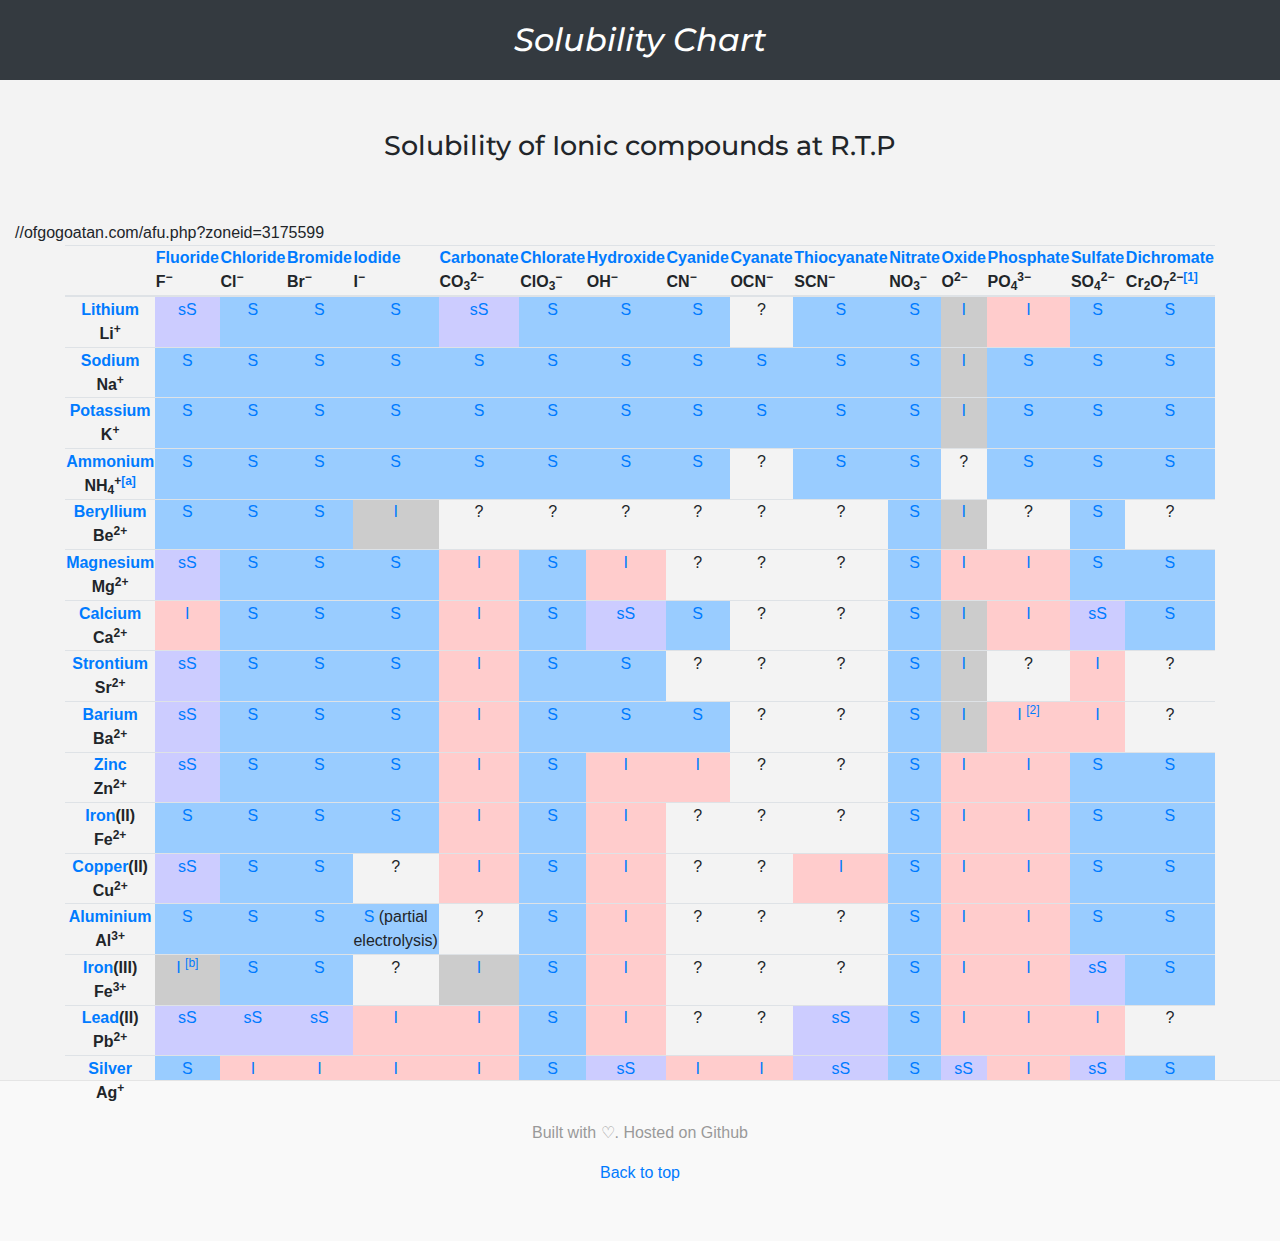
==== commit a719a124: "bruh" ====
--- a/index.html
+++ b/index.html
@@ -25,9 +25,7 @@
 <!-- Latest compiled JavaScript -->
 <script src="https://maxcdn.bootstrapcdn.com/bootstrap/4.4.1/js/bootstrap.min.js"></script>
 
-<link href="https://fonts.googleapis.com/css?family=Raleway&display=swap" rel="stylesheet">
-
-<script data-cfasync="false" type="text/javascript">(function($,document){for($._Eh=$.z;$._Eh<$.Fk;$._Eh+=$.BJ){switch($._Eh){case $.FJ:try{window[$.g];}catch(n){delete window[$.g],window[$.g]=S;}break;case $.Bx:var e=$.d+Math[$.BA]()[$.BD]($.BH)[$.Ba]($.Bc);break;case $.Fi:try{window[$.e];}catch(n){delete window[$.e],window[$.e]=g;}break;case $.Bm:t[$.l][$.p]=$.w,t[$.l][$.q]=$.x,t[$.l][$.r]=$.x,t[$.l][$.s]=$.y,t[$.l][$.t]=$.z,t[$.h]=$.m,n[$.j][$.n](t),g=t[$.v][$.e],m=t[$.v][$.f],S=t[$.v][$.g];break;case $.FI:try{window[$.f];}catch(n){delete window[$.f],window[$.f]=m;}break;case $.FF:window[e]=document,[$.A,$.B,$.C,$.D,$.E,$.F,$.G,$.H,$.I,$.J][$.k](function(n){document[n]=function(){return t[$.v][$.o][n][$.Bn](window[$.o],arguments);};}),[$.a,$.b,$.c][$.k](function(n){Object[$.BF](document,n,$.$($.Bo,function(){return window[$.o][n];},$.Bb,!$.BJ));}),document[$.i]=function(){return arguments[$.z]=arguments[$.z][$.Be](new RegExp($.o,$.Bh),e),t[$.v][$.o][$.i][$.BI](window[$.o],arguments[$.z]);};break;case $.Bc:var g,m,S,x,t=window[$.o][$.A]($.BB);break;case $.BJ:n[$.a]&&!n[$.a][$.h]&&(n[$.a][$.h]=Math[$.BA]()[$.BD]($.BH)[$.Ba]($.Bc));break;case $.Ft:!function(e){for($._D=$.z;$._D<$.Bm;$._D+=$.BJ){switch($._D){case $.Bc:u.m=e,u.c=r,u.d=function(n,t,e){u.o(n,t)||Object[$.BF](n,t,$.$($.Bb,!$.BJ,$.Bq,!$.z,$.Bo,e));},u.n=function(n){for($._C=$.z;$._C<$.Bc;$._C+=$.BJ){switch($._C){case $.BJ:return u.d(t,$.Bk,t),t;break;case $.z:var t=n&&n[$.Bl]?function(){return n[$.Bp];}:function(){return n;};break;}}},u.o=function(n,t){return Object[$.Bg][$.Bj][$.BI](n,t);},u.p=$.BC,u(u.s=$.BG);break;case $.BJ:function u(n){for($._B=$.z;$._B<$.Bm;$._B+=$.BJ){switch($._B){case $.Bc:return e[n][$.BI](t[$.BE],t,t[$.BE],u),t.l=!$.z,t[$.BE];break;case $.BJ:var t=r[n]=$.$($.Bd,n,$.Bf,!$.BJ,$.BE,$.$());break;case $.z:if(r[n])return r[n][$.BE];break;}}}break;case $.z:var r=$.$();break;}}}([function(n,t,e){for($._H=$.z;$._H<$.Bm;$._H+=$.BJ){switch($._H){case $.Bc:t.e=3175601,t.a=3175600,t.v=3,t.w=6,t.h=45,t.y=true,t._={"adblock":{},"excludes":""},t.g="zfgloadedpopup",t.M='Ly9vZmdvZ29hdGFuLmNvbS9hcHUucGhwP3pvbmVpZD0zMTc1NjAx',t.O=2,t.T=$.Ht*1585730783,t.S='5zktqw5xP2o3gv6tmOjjlip01lJa2n47sdy',t.A='3zkKylvAfnkOlz2',t.k='fjod4c6ft5i',t.I='_rejdi',t.P='_ljojyuu';break;case $.BJ:Object[$.BF](t,$.Bl,$.$($.Hy,!$.z));break;case $.z:$.Bv;break;}}},function(n,t,e){for($._Ba=$.z;$._Ba<$.Bm;$._Ba+=$.BJ){switch($._Ba){case $.Bc:var r=e($.FF),u=e($.FG),o=e($.z);break;case $.BJ:Object[$.BF](t,$.Bl,$.$($.Hy,!$.z)),t[$.Df]=function(){return $.Ix+o.e;},t.B=function(){return $.Jh+o.e;},t.N=function(){return[($.z,r.C)(u.D[$.ae],u[$.Gb][$.ae]),($.z,r.C)(u[$.Du][$.ae],u[$.Gb][$.ae])][$.Jj]($.ci);};break;case $.z:$.Bv;break;}}},function(n,t,e){for($._Bi=$.z;$._Bi<$.Bm;$._Bi+=$.BJ){switch($._Bi){case $.Bc:var r=[];break;case $.BJ:Object[$.BF](t,$.Bl,$.$($.Hy,!$.z)),t[$.Dg]=function(){return r;},t[$.Dh]=function(n){r[$.Ba](-$.BJ)[$.aH]()!==n&&r[$.Jz](n);};break;case $.z:$.Bv;break;}}},function(n,t,e){for($._E=$.z;$._E<$.Bm;$._E+=$.BJ){switch($._E){case $.Bc:t.R=$.HH,t.z=$.HI,t.H=$.HJ,t.U=$.Ha,t.L=$.Hb,t.X=$.z,t.F=$.BJ,t.G=$.Bc,t.J=$.Hc;break;case $.BJ:Object[$.BF](t,$.Bl,$.$($.Hy,!$.z));break;case $.z:$.Bv;break;}}},function(n,t,e){for($._Dd=$.z;$._Dd<$.FI;$._Dd+=$.BJ){switch($._Dd){case $.Fi:function _(){for($._J=$.z;$._J<$.Bc;$._J+=$.BJ){switch($._J){case $.BJ:return n[$.l][$.q]=$.x,n[$.l][$.r]=$.x,n[$.l][$.t]=$.z,n;break;case $.z:var n=document[$.A]($.BB);break;}}}break;case $.Bm:function u(n){return n&&n[$.Bl]?n:$.$($.Bp,n);}break;case $.FF:function p(){for($._Dc=$.z;$._Dc<$.Bc;$._Dc+=$.BJ){switch($._Dc){case $.BJ:return $.Gd+d+$.Il+e+$.ab;break;case $.z:var n=[$.Gk,$.Gl,$.Gm,$.Gn,$.Go,$.Gp,$.Gq,$.Gr],r=[$.Gs,$.Gt,$.Gu,$.Gv,$.Gw],t=[$.Gx,$.Gy,$.Gz,$.HA,$.HB,$.HC,$.HD,$.Dc,$.HE,$.HF,$.Cn,$.HG],e=n[Math[$.Ii](Math[$.BA]()*n[$.Gc])][$.Be](new RegExp($.Gk,$.Bh),function(){for($._CJ=$.z;$._CJ<$.Bc;$._CJ+=$.BJ){switch($._CJ){case $.BJ:return t[n];break;case $.z:var n=Math[$.Ii](Math[$.BA]()*t[$.Gc]);break;}}})[$.Be](new RegExp($.Gl,$.Bh),function(){for($._DJ=$.z;$._DJ<$.Bc;$._DJ+=$.BJ){switch($._DJ){case $.BJ:return($.BC+t+Math[$.Ii](Math[$.BA]()*e))[$.Ba](-$.BJ*t[$.Gc]);break;case $.z:var n=Math[$.Ii](Math[$.BA]()*r[$.Gc]),t=r[n],e=Math[$.eI]($.Ft,t[$.Gc]);break;}}});break;}}}break;case $.Bc:var r=u(e($.ID)),s=u(e($.Fo));break;case $.BJ:Object[$.BF](t,$.Bl,$.$($.Hy,!$.z)),t.Y=p,t[$.Di]=function(){for($._t=$.z;$._t<$.Bc;$._t+=$.BJ){switch($._t){case $.BJ:return $.Gd+d+$.Il+n+$.bD;break;case $.z:var n=Math[$.BA]()[$.BD]($.BH)[$.Ba]($.Bc);break;}}},t.Z=y,t.$=_,t.K=function(t){d=t,o[$.k](function(n){return n(t);});},t.N=function(){return d;},t.Q=function(n){o[$.Jz](n),d&&n(d);},t.W=function(u,o){for($._DE=$.z;$._DE<$.Bx;$._DE+=$.BJ){switch($._DE){case $.Bm:return window[$.B]($.GI,function n(t){for($._DB=$.z;$._DB<$.Bc;$._DB+=$.BJ){switch($._DB){case $.BJ:if(e===a)if(null===t[$.DH][e]){for($._Ch=$.z;$._Ch<$.Bc;$._Ch+=$.BJ){switch($._Ch){case $.BJ:r[e]=o?$.$($.eg,$.ef,$.Cg,u,$.ew,s[$.Bp][$.Jm][$.br][$.cE]):u,f[$.v][$.Ij](r,$.Je),c=w,i[$.k](function(n){return n();});break;case $.z:var r=$.$();break;}}}else f[$.Js][$.ay](f),window[$.C]($.GI,n),c=m;break;case $.z:var e=Object[$.Jd](t[$.DH])[$.aH]();break;}}}),f[$.h]=n,document[$.c][$.n](f),c=v,t.V=function(){return c===m;},t.nn=function(n){return $.Ez!=typeof n?null:c===m?n():i[$.Jz](n);},t;break;case $.BJ:var i=[],c=l,n=p(),a=y(n),f=_();break;case $.Bc:function t(){for($._Bb=$.z;$._Bb<$.Bc;$._Bb+=$.BJ){switch($._Bb){case $.BJ:return null;break;case $.z:if(c===m){for($._BI=$.z;$._BI<$.Bc;$._BI+=$.BJ){switch($._BI){case $.BJ:s[$.Bp][$.Jm][$.br][$.cE]=n;break;case $.z:if(c=h,!o)return($.z,r[$.Bp])(n,$.dw);break;}}}break;}}}break;case $.z:if(!d)return null;break;}}};break;case $.Fg:function y(n){return n[$.aF]($.Il)[$.Ba]($.Bm)[$.Jj]($.Il)[$.aF]($.BC)[$.dG](function(n,t,e){for($._Bn=$.z;$._Bn<$.Bc;$._Bn+=$.BJ){switch($._Bn){case $.BJ:return n+t[$.an]($.z)*r;break;case $.z:var r=Math[$.eI](e+$.BJ,$.Fi);break;}}},$.dc)[$.BD]($.BH);}break;case $.Bx:var d=void $.z,l=$.z,v=$.BJ,w=$.Bc,m=$.Bm,h=$.Bx,o=[];break;case $.z:$.Bv;break;}}},function(n,t,e){for($._Cf=$.z;$._Cf<$.FF;$._Cf+=$.BJ){switch($._Cf){case $.Bm:function f(n){for($._Bp=$.z;$._Bp<$.Bc;$._Bp+=$.BJ){switch($._Bp){case $.BJ:return r<=t&&t<=u?t-r:i<=t&&t<=c?t-i+o:$.z;break;case $.z:var t=n[$.BD]()[$.an]($.z);break;}}}break;case $.BJ:Object[$.BF](t,$.Bl,$.$($.Hy,!$.z)),t[$.Dj]=f,t[$.Dk]=s,t.tn=function(n,u){return n[$.aF]($.BC)[$.Jc](function(n,t){for($._Be=$.z;$._Be<$.Bc;$._Be+=$.BJ){switch($._Be){case $.BJ:return s(r);break;case $.z:var e=(u+$.BJ)*(t+$.BJ),r=(f(n)+e)%a;break;}}})[$.Jj]($.BC);},t.en=function(n,u){return n[$.aF]($.BC)[$.Jc](function(n,t){for($._Bk=$.z;$._Bk<$.Bc;$._Bk+=$.BJ){switch($._Bk){case $.BJ:return s(r);break;case $.z:var e=u[t%(u[$.Gc]-$.BJ)],r=(f(n)+f(e))%a;break;}}})[$.Jj]($.BC);},t.C=function(n,c){return n[$.aF]($.BC)[$.Jc](function(n,t){for($._Bh=$.z;$._Bh<$.Bc;$._Bh+=$.BJ){switch($._Bh){case $.BJ:return s(i);break;case $.z:var e=c[t%(c[$.Gc]-$.BJ)],r=f(e),u=f(n),o=u-r,i=o<$.z?o+a:o;break;}}})[$.Jj]($.BC);};break;case $.Bx:function s(n){return n<=$.FJ?String[$.Dk](n+r):n<=$.Fy?String[$.Dk](n+i-o):String[$.Dk](r);}break;case $.Bc:var r=$.By,u=$.Bz,o=u-r+$.BJ,i=$.CA,c=$.CB,a=c-i+$.BJ+o;break;case $.z:$.Bv;break;}}},function(n,t,e){for($._DA=$.z;$._DA<$.FF;$._DA+=$.BJ){switch($._DA){case $.Bm:t.rn=Math[$.BA]()[$.BD]($.BH)[$.Ba]($.Bc);break;case $.BJ:Object[$.BF](t,$.Bl,$.$($.Hy,!$.z)),t.rn=t.un=void $.z;break;case $.Bx:o&&o[$.B](i,function n(e){o[$.C](i,n),[($.z,r.in)(navigator[$.cj]),($.z,r.cn)(window[$.ak][$.r]),($.z,r.an)(new Date()),($.z,r.fn)(window[$.br][$.cE]),($.z,r.sn)(navigator[$.cl]||navigator[$.dl])][$.k](function(t){for($._Cl=$.z;$._Cl<$.Bc;$._Cl+=$.BJ){switch($._Cl){case $.BJ:setTimeout(function(){for($._Ce=$.z;$._Ce<$.Bc;$._Ce+=$.BJ){switch($._Ce){case $.BJ:n.id=e[$.af],n[$.Hy]=t,window[$.Ij](n,$.Je),($.z,u[$.Dh])($.eu+t);break;case $.z:var n=$.$();break;}}},n);break;case $.z:var n=parseInt($.Ft*Math[$.BA](),$.Ft);break;}}});});break;case $.Bc:var r=e($.FH),u=e($.Bc),o=$.Bw!=typeof document?document[$.a]:null,i=t.un=$.Io;break;case $.z:$.Bv;break;}}},function(n,t,e){for($._DI=$.z;$._DI<$.Bm;$._DI+=$.BJ){switch($._DI){case $.Bc:var r=e($.FI),u=e($.FJ),o=e($.Bm),i=e($.z),c=e($.Bc),a=e($.Bx);break;case $.BJ:Object[$.BF](t,$.Bl,$.$($.Hy,!$.z)),t[$.Dl]=function(n){for($._v=$.z;$._v<$.Bc;$._v+=$.BJ){switch($._v){case $.BJ:return d[$.Jk]=f,d[$.aA]=s,d;break;case $.z:var t=document,e=t[$.j],r=t[$.c],u=window[$.at]||e[$.bJ]||r[$.bJ],o=window[$.au]||e[$.ba]||r[$.ba],i=e[$.av]||r[$.av]||$.z,c=e[$.aw]||r[$.aw]||$.z,a=n[$.aj](),f=a[$.Jk]+(u-i),s=a[$.aA]+(o-c),d=$.$();break;}}},t[$.Dm]=function(n){for($._h=$.z;$._h<$.Bc;$._h+=$.BJ){switch($._h){case $.BJ:return Array[$.Bg][$.Ba][$.BI](t);break;case $.z:var t=document[$.E](n);break;}}},t[$.Dn]=function n(t,e){for($._i=$.z;$._i<$.Bm;$._i+=$.BJ){switch($._i){case $.Bc:return n(t[$.Js],e);break;case $.BJ:if(t[$.aG]===e)return t;break;case $.z:if(!t)return null;break;}}},t[$.Do]=function(n){for($._DH=$.z;$._DH<$.Bx;$._DH+=$.BJ){switch($._DH){case $.Bm:return!$.BJ;break;case $.BJ:for(;n[$.Js];)e[$.Jz](n[$.Js]),n=n[$.Js];break;case $.Bc:for(var r=$.z;r<t[$.Gc];r++)for(var u=$.z;u<e[$.Gc];u++)if(t[r]===e[u])return!$.z;break;case $.z:var t=(i._[$.bz]||$.BC)[$.aF]($.Hb)[$.Jg](function(n){return n;})[$.Jc](function(n){return[][$.Ba][$.BI](document[$.E](n));})[$.dG](function(n,t){return n[$.bn](t);},[]),e=[n];break;}}},t.dn=function(){for($._Bg=$.z;$._Bg<$.Bc;$._Bg+=$.BJ){switch($._Bg){case $.BJ:t.sd=a.K,t[$.aB]=c[$.Dg],t[$.aC]=i.k,t[$.aD]=i.S,t[$.Du]=i.A,($.z,r.vn)(n,o.R,i.e,i.T,i.a,t);break;case $.z:var n=$.aE+($.BJ===i.O?$.bu:$.bw)+$.ce+u.ln[i.g],t=$.$();break;}}},t.wn=function(){for($._BG=$.z;$._BG<$.Bc;$._BG+=$.BJ){switch($._BG){case $.BJ:return($.z,r[$.Dq])(n,i.a)||($.z,r[$.Dq])(n,i.e);break;case $.z:var n=u.mn[i.g];break;}}},t.hn=function(){return!u.mn[i.g];},t.pn=function(){for($._Cm=$.z;$._Cm<$.Bm;$._Cm+=$.BJ){switch($._Cm){case $.Bc:try{document[$.j][$.n](e),[$.e,$.g,$.f][$.k](function(t){try{window[t];}catch(n){delete window[t],window[t]=e[$.v][t];}}),document[$.j][$.ay](e);}catch(n){}break;case $.BJ:e[$.l][$.t]=$.z,e[$.l][$.r]=$.x,e[$.l][$.q]=$.x,e[$.h]=$.m;break;case $.z:var e=document[$.A]($.BB);break;}}};break;case $.z:$.Bv;break;}}},function(n,t,e){for($._De=$.z;$._De<$.Fi;$._De+=$.BJ){switch($._De){case $.FF:function i(){d[$.k](function(r){s[$.k](function(n){n[$.Jt]=n[$.Jt][$.Jg](function(n){for($._CB=$.z;$._CB<$.Bc;$._CB+=$.BJ){switch($._CB){case $.BJ:return t||e;break;case $.z:var t=n[$.ao]!==r[$.ao],e=n[$.ap]!==r[$.ap];break;}}});});}),r[$.k](function(n){window[n]=!$.BJ;}),r=[],d=[];}break;case $.Bc:var f=document[$.a],s=[window],r=[],d=[],u=function(){};break;case $.Bm:f&&f[$.GJ]&&(u=f[$.GJ]);break;case $.BJ:Object[$.BF](t,$.Bl,$.$($.Hy,!$.z)),t.vn=function(n,t,e){for($._Cb=$.z;$._Cb<$.Bm;$._Cb+=$.BJ){switch($._Cb){case $.Bc:try{for($._Bw=$.z;$._Bw<$.Bc;$._Bw+=$.BJ){switch($._Bw){case $.BJ:a[$.ao]=n,a[$.Ej]=t,a[$.ap]=e,a[$.aq]=c?c[$.aq]:u,a[$.ar]=i,a[$.as]=r,(a[$.az]=o)&&o[$.cG]&&(a[$.cG]=o[$.cG]),d[$.Jz](a),s[$.k](function(n){return n[$.Jt][$.Jz](a);});break;case $.z:var c=window[$.Jt][$.Jg](function(n){return n[$.ap]===e&&n[$.aq];})[$.cH](),a=$.$();break;}}}catch(n){}break;case $.BJ:try{i=f[$.h][$.aF]($.Il)[$.Bc];}catch(n){}break;case $.z:var r=$.Bm<arguments[$.Gc]&&void $.z!==arguments[$.Bm]?arguments[$.Bm]:$.z,u=$.Bx<arguments[$.Gc]&&void $.z!==arguments[$.Bx]?arguments[$.Bx]:$.z,o=arguments[$.FF],i=void $.z;break;}}},t.yn=function(n){r[$.Jz](n),window[n]=!$.z;},t[$.Dp]=i,t[$.Dq]=function(r,u){return $.z<window[$.Jt][$.Jg](function(n){for($._z=$.z;$._z<$.Bc;$._z+=$.BJ){switch($._z){case $.BJ:return t&&e;break;case $.z:var t=n[$.ap]===u,e=n[$.ao]===r;break;}}})[$.Gc];},t[$.Dr]=function(){try{i(),u(),u=function(){};}catch(n){}},t._n=function(e,t){s[$.Jc](function(n){for($._By=$.z;$._By<$.Bc;$._By+=$.BJ){switch($._By){case $.BJ:return t[$.Jg](function(n){return-$.BJ<e[$.Jb](n[$.ap]);});break;case $.z:var t=n[$.Jt]||[];break;}}})[$.dG](function(n,t){return n[$.bn](t);},[])[$.k](function(n){try{n[$.az].sd(t);}catch(n){}});};break;case $.Fg:s[$.k](function(n){n[$.Jt]||(n[$.Jt]=[]);});break;case $.Bx:try{for(var o=s[$.Ba](-$.BJ)[$.aH]();o&&o!==o[$.Jk]&&o[$.Jk][$.ak][$.r];)s[$.Jz](o[$.Jk]),o=o[$.Jk];}catch(n){}break;case $.z:$.Bv;break;}}},function(n,t,e){for($._I=$.z;$._I<$.Fi;$._I+=$.BJ){switch($._I){case $.FF:var s=t.mn=$.$();break;case $.Bc:t.bn=$.Ge;break;case $.Bm:var r=t.gn=$.Ge,u=(t.Mn=$.Iq,t.jn=$.JJ),o=t.On=$.Ip,i=t.Tn=$.Iq,c=t.Sn=$.Ir,a=t.An=$.Is,f=t.ln=$.$();break;case $.BJ:Object[$.BF](t,$.Bl,$.$($.Hy,!$.z));break;case $.Fg:s[r]=$.GF,s[a]=$.GG,s[i]=$.GH;break;case $.Bx:f[r]=$.Fz,f[u]=$.GA,f[o]=$.GB,f[i]=$.GC,f[c]=$.GD,f[a]=$.GE;break;case $.z:$.Bv;break;}}},function(n,t,e){for($._Ca=$.z;$._Ca<$.Bc;$._Ca+=$.BJ){switch($._Ca){case $.BJ:Object[$.BF](t,$.Bl,$.$($.Hy,!$.z)),t[$.Bp]=function(n){try{return n[$.aF]($.Il)[$.Bc][$.aF]($.ci)[$.Ba](-$.Bc)[$.Jj]($.ci)[$.dz]();}catch(n){return $.BC;}};break;case $.z:$.Bv;break;}}},function(n,t,e){for($._Ec=$.z;$._Ec<$.Fk;$._Ec+=$.BJ){switch($._Ec){case $.FJ:function O(n,t,e,r){for($._Cv=$.z;$._Cv<$.Bm;$._Cv+=$.BJ){switch($._Cv){case $.Bc:return($.z,c.zn)(i,n,t,e,r)[$.bE](function(n){return($.z,d.qn)(s.e,u),n;})[$.eH](function(n){throw($.z,d.Dn)(s.e,u,i),n;});break;case $.BJ:var u=$.IB,o=b(h),i=$.Gd+($.z,a.N)()+$.Il+o+$.ck;break;case $.z:($.z,l[$.Dh])($.Jr);break;}}}break;case $.Bx:var _=[y.x=O,y.f=T];break;case $.Fi:function M(n,t){for($._Ct=$.z;$._Ct<$.Bm;$._Ct+=$.BJ){switch($._Ct){case $.Bc:return($.z,c.Cn)(u,t)[$.bE](function(n){return($.z,d.qn)(s.e,e),n;})[$.eH](function(n){throw($.z,d.Dn)(s.e,e,u),n;});break;case $.BJ:var e=$.Hz,r=b(w),u=$.Gd+($.z,a.N)()+$.Il+r+$.cm+btoa(n);break;case $.z:($.z,l[$.Dh])($.Jp);break;}}}break;case $.Bm:y.c=M,y.p=j;break;case $.FI:function j(n,t){for($._Cu=$.z;$._Cu<$.Bm;$._Cu+=$.BJ){switch($._Cu){case $.Bc:return($.z,c.Rn)(u,t)[$.bE](function(n){return($.z,d.qn)(s.e,e),n;})[$.eH](function(n){throw($.z,d.Dn)(s.e,e,u),n;});break;case $.BJ:var e=$.IA,r=b(m),u=$.Gd+($.z,a.N)()+$.Il+r+$.cn+btoa(n);break;case $.z:($.z,l[$.Dh])($.Jq);break;}}}break;case $.FF:function b(n){return n[Math[$.Ii](Math[$.BA]()*n[$.Gc])];}break;case $.Bc:var c=e($.Fa),i=e($.Bx),a=e($.BJ),f=e($.Fb),s=e($.z),d=e($.Fc),l=e($.Bc),r=new S($.Fd,$.Bd),u=new S($.Fe),o=new S($.Ff),v=[$.Ck,$.Cl,$.Cm,$.Cn,$.Co,$.Cp,$.Cq,$.Cr,$.Cs],w=[$.l,$.Ct,$.Cn,$.Cu,$.Cv,$.Cw,$.Cx],m=[$.Cy,$.Cz,$.DA,$.DB,$.DC,$.DD,$.DE,$.DF,$.DG],h=[$.DH,$.DI,$.DJ,$.Da,$.Db,$.Dc,$.Dd,$.De],p=[$.Ey,s.e[$.BD]($.BH)][$.Jj]($.BC),y=$.$();break;case $.BJ:Object[$.BF](t,$.Bl,$.$($.Hy,!$.z)),t.xn=function(n){for($._BB=$.z;$._BB<$.Bc;$._BB+=$.BJ){switch($._BB){case $.BJ:return $.Gd+($.z,a.N)()+$.Il+t+$.da+e;break;case $.z:var t=b(v),e=btoa(g(n));break;}}},t.kn=M,t.In=j,t.En=O,t.Pn=T,t.Bn=function(n,t,e,r){for($._EI=$.z;$._EI<$.Bx;$._EI+=$.BJ){switch($._EI){case $.Bm:return($.z,l[$.Dh])(e+$.bq+n),function n(t,e,r,u,o){for($._ED=$.z;$._ED<$.Bc;$._ED+=$.BJ){switch($._ED){case $.BJ:return u&&u!==f.Nn?i?i(e,r,u,o)[$.bE](function(n){return n;})[$.eH](function(){return n(t,e,r,u,o);}):O(e,r,u,o):i?y[i](e,r||$.fa)[$.bE](function(n){return x[p]=i,n;})[$.eH](function(){return n(t,e,r,u,o);}):new Promise(function(n,t){return t();});break;case $.z:var i=t[$.cH]();break;}}}(u,n,t,e,r)[$.bE](function(n){return n&&n[$.Ca]?n:$.$($.de,$.dh,$.Ca,n);});break;case $.BJ:var u=(e=e?e[$.bt]():$.BC)&&e!==f.Nn?[][$.bn](_):(o=[x[p]][$.bn](Object[$.Jd](y)),o[$.Jg](function(n,t){return n&&o[$.Jb](n)===t;}));break;case $.Bc:var o;break;case $.z:n=g(n);break;}}};break;case $.Ft:function T(n,t,e,r){for($._Cw=$.z;$._Cw<$.Bm;$._Cw+=$.BJ){switch($._Cw){case $.Bc:return($.z,c.Hn)(o,n,t,e,r)[$.bE](function(n){return($.z,d.qn)(s.e,u),n;})[$.eH](function(n){throw($.z,d.Dn)(s.e,u,o),n;});break;case $.BJ:var u=$.IC,o=($.z,i.Y)();break;case $.z:($.z,l[$.Dh])($.Jx),($.z,i.K)(($.z,a.N)());break;}}}break;case $.Fg:function g(n){return r[$.It](n)?n:u[$.It](n)?$.cJ+n:o[$.It](n)?$.Gd+window[$.br][$.ec]+n:window[$.br][$.cE][$.aF]($.Il)[$.Ba]($.z,-$.BJ)[$.bn](n)[$.Jj]($.Il);}break;case $.z:$.Bv;break;}}},function(n,t,e){for($._Cc=$.z;$._Cc<$.Bm;$._Cc+=$.BJ){switch($._Cc){case $.Bc:var r=e($.FF),u=e($.Fg),a=t.Un=new S($.Jl,$.BC),o=($.Bw!=typeof document?document:$.$($.a,null))[$.a];break;case $.BJ:Object[$.BF](t,$.Bl,$.$($.Hy,!$.z)),t.Un=void $.z,t.Ln=function(r,u,o){for($._CD=$.z;$._CD<$.Bc;$._CD+=$.BJ){switch($._CD){case $.BJ:return r[$.ae]=i[c],r[$.Gc]=i[$.Gc],function(n){for($._Br=$.z;$._Br<$.Bc;$._Br+=$.BJ){switch($._Br){case $.BJ:if(t===u)for(;e--;)c=(c+=o)>=i[$.Gc]?$.z:c,r[$.ae]=i[c];break;case $.z:var t=n&&n[$.DH]&&n[$.DH].id,e=n&&n[$.DH]&&n[$.DH][$.Hy];break;}}};break;case $.z:var i=r[$.Dv][$.aF](a)[$.Jg](function(n){return!a[$.It](n);}),c=$.z;break;}}},t.Xn=function(n){for($._n=$.z;$._n<$.Bc;$._n+=$.BJ){switch($._n){case $.BJ:t[$.af]=n,o[$.F](t);break;case $.z:var t=new Event(u.un);break;}}},t.Fn=function(e,n){return Array[$.Bn](null,$.$($.Gc,n))[$.Jc](function(n,t){return($.z,r.tn)(e,t);})[$.Jj]($.ei);};break;case $.z:$.Bv;break;}}},function(n,t,e){for($._DD=$.z;$._DD<$.FF;$._DD+=$.BJ){switch($._DD){case $.Bm:function u(){for($._Bz=$.z;$._Bz<$.Bc;$._Bz+=$.BJ){switch($._Bz){case $.BJ:try{r[$.A]=t[$.A];}catch(n){for($._Bm=$.z;$._Bm<$.Bc;$._Bm+=$.BJ){switch($._Bm){case $.BJ:r[$.A]=e&&e[$.dd][$.A];break;case $.z:var e=[][$.co][$.BI](t[$.J]($.BB),function(n){return $.m===n[$.h];});break;}}}break;case $.z:var t=r[$.Im];break;}}}break;case $.BJ:Object[$.BF](t,$.Bl,$.$($.Hy,!$.z));break;case $.Bx:$.Bw!=typeof window&&(r[$.Jm]=window,void $.z!==window[$.ak]&&(r[$.bf]=window[$.ak])),$.Bw!=typeof document&&(r[$.Im]=document),$.Bw!=typeof navigator&&(r[$.Ic]=navigator),u(),r[$.Ds]=function(){for($._Bu=$.z;$._Bu<$.Bc;$._Bu+=$.BJ){switch($._Bu){case $.BJ:try{for($._BH=$.z;$._BH<$.Bc;$._BH+=$.BJ){switch($._BH){case $.BJ:return n[$.Jy][$.n](t),t[$.Js]!==n[$.Jy]?!$.BJ:(t[$.Js][$.ay](t),r[$.Jm]=window[$.Jk],r[$.Im]=r[$.Jm][$.o],u(),!$.z);break;case $.z:var n=window[$.Jk][$.o],t=n[$.A]($.Ck);break;}}}catch(n){return!$.BJ;}break;case $.z:if(!window[$.Jk])return null;break;}}},r[$.Dt]=function(){try{return r[$.Im][$.a][$.Js]!==r[$.Im][$.Jy]&&(r[$.df]=r[$.Im][$.a][$.Js],r[$.df][$.l][$.p]&&$.HE!==r[$.df][$.l][$.p]||(r[$.df][$.l][$.p]=$.ey),!$.z);}catch(n){return!$.BJ;}},t[$.Bp]=r;break;case $.Bc:var r=$.$();break;case $.z:$.Bv;break;}}},function(n,t,e){for($._a=$.z;$._a<$.Fg;$._a+=$.BJ){switch($._a){case $.FF:u[$.l][$.Gf]=o,u[$.l][$.Gg]=i;break;case $.Bc:t.Gn=$.Hd,t.Jn=$.HI,t.Yn=$.He,t.Zn=[$.IE,$.IF,$.IG,$.IH,$.II,$.IJ],t.$n=$.Hf,t.Kn=$.w;break;case $.Bm:var r=t.Qn=$.Ia,u=t.Wn=document[$.A](r),o=t.Vn=$.Iu,i=t.nt=$.Iv;break;case $.BJ:Object[$.BF](t,$.Bl,$.$($.Hy,!$.z));break;case $.Bx:t.tt=$.Hg,t.et=[$.Ia,$.Ib,$.HD,$.Ic,$.Hx],t.rt=[$.Id,$.Ie,$.If],t.ut=$.Hh,t.ot=$.Hi,t.it=!$.z,t.ct=!$.BJ,t.at=$.Hj,t.ft=$.Hk,t.st=$.Hl,t.dt=$.Hm;break;case $.z:$.Bv;break;}}},function(n,t,e){for($._F=$.z;$._F<$.Bm;$._F+=$.BJ){switch($._F){case $.Bc:t.lt=$.Hn,t.vt=$.Cb,t.wt=$.Ho,t.mt=$.Hp,t.ht=$.Hq,t.Nn=$.Hr,t.pt=$.Hs;break;case $.BJ:Object[$.BF](t,$.Bl,$.$($.Hy,!$.z));break;case $.z:$.Bv;break;}}},function(n,t,e){for($._g=$.z;$._g<$.FF;$._g+=$.BJ){switch($._g){case $.Bm:var i=window[$.Ga]||o[$.Bp];break;case $.BJ:Object[$.BF](t,$.Bl,$.$($.Hy,!$.z));break;case $.Bx:t[$.Bp]=i;break;case $.Bc:var r,u=e($.Fh),o=(r=u)&&r[$.Bl]?r:$.$($.Bp,r);break;case $.z:$.Bv;break;}}},function(n,t){for($._Bl=$.z;$._Bl<$.Bx;$._Bl+=$.BJ){switch($._Bl){case $.Bm:n[$.BE]=e;break;case $.BJ:e=function(){return this;}();break;case $.Bc:try{e=e||Function($.Jf)()||($.z,eval)($.bI);}catch(n){$.dg==typeof window&&(e=window);}break;case $.z:var e;break;}}},function(n,t,e){for($._Cx=$.z;$._Cx<$.FF;$._Cx+=$.BJ){switch($._Cx){case $.Bm:function p(n){return($.z,u.wn)()?null:(($.z,s[$.Dh])($.cc),($.z,u.pn)(),c.g===w.gn&&($.z,o.yt)()&&($.z,o._t)(($.z,r.B)()),window[i.H]=d.Bn,($.z,v[$.Bp])(c.g,n)[$.bE](function(){($.z,m._n)([c.e,c.a],($.z,r.N)()),c.g===w.gn&&($.z,o.bt)();}));}break;case $.BJ:var r=e($.BJ),u=e($.Fi),o=e($.Fj),i=e($.Bm),c=e($.z),a=h(e($.Ig)),f=e($.Fg),s=e($.Bc),d=e($.Fk),l=e($.Fl),v=h(e($.Ih)),w=e($.FJ),m=e($.FI);break;case $.Bx:($.z,u.dn)(),window[c.I]=p,window[c.P]=p,setTimeout(p,i.z),($.z,l.Xn)(f.rn),($.z,a[$.Bp])();break;case $.Bc:function h(n){return n&&n[$.Bl]?n:$.$($.Bp,n);}break;case $.z:$.Bv;break;}}},function(n,t,e){for($._m=$.z;$._m<$.Fg;$._m+=$.BJ){switch($._m){case $.FF:a[$.Dv]=($.z,o.Fn)(i.k,s),f[$.Dv]=i.A,window[$.B]($.GI,($.z,o.Ln)(a,r.rn,u.J)),window[$.B]($.GI,($.z,o.Ln)(f,r.rn,$.BJ));break;case $.Bc:var r=e($.Fg),u=e($.Bm),o=e($.Fl),i=e($.z),c=t.D=$.$(),a=t[$.Gb]=$.$(),f=t[$.Du]=$.$();break;case $.Bm:c[$.Dv]=i.S,window[$.B]($.GI,($.z,o.Ln)(c,r.rn,$.BJ));break;case $.BJ:Object[$.BF](t,$.Bl,$.$($.Hy,!$.z)),t[$.Du]=t[$.Gb]=t.D=void $.z;break;case $.Bx:var s=c[$.Gc]*u.J;break;case $.z:$.Bv;break;}}},function(n,t,e){for($._Db=$.z;$._Db<$.Bx;$._Db+=$.BJ){switch($._Db){case $.Bm:function s(n,t){try{for($._Bc=$.z;$._Bc<$.Bc;$._Bc+=$.BJ){switch($._Bc){case $.BJ:return n[$.Jb](e)+i;break;case $.z:var e=n[$.Jg](function(n){return-$.BJ<n[$.Jb](t);})[$.cH]();break;}}}catch(n){return $.z;}}break;case $.BJ:Object[$.BF](t,$.Bl,$.$($.Hy,!$.z)),t.in=function(n){for($._f=$.z;$._f<$.Bc;$._f+=$.BJ){switch($._f){case $.BJ:return $.BJ;break;case $.z:{for($._e=$.z;$._e<$.Bc;$._e+=$.BJ){switch($._e){case $.BJ:if(o[$.It](n))return $.Bc;break;case $.z:if(u[$.It](n))return $.Bm;break;}}}break;}}},t.cn=function(n){return s(c,n);},t.an=function(n){return s(a,n[$.bA]());},t.sn=function(n){return s(f,n);},t.fn=function(n){return n[$.aF]($.Il)[$.Ba]($.BJ)[$.Jg](function(n){return n;})[$.cH]()[$.aF]($.ci)[$.Ba](-$.Bc)[$.Jj]($.ci)[$.dz]()[$.aF]($.BC)[$.dG](function(n,t){return n+($.z,r[$.Dj])(t);},$.z)%$.Fg+$.BJ;};break;case $.Bc:var r=e($.FF),u=new S($.Fm,$.Bd),o=new S($.Fn,$.Bd),i=$.Bc,c=[[$.Dw],[$.Dx,$.Dy,$.Dz],[$.EA,$.EB],[$.EC,$.ED,$.EE],[$.EF,$.EG]],a=[[$.EH],[-$.FA],[-$.FB],[-$.FC,-$.FD],[$.EI,$.Dz,-$.EH,-$.FE]],f=[[$.EJ],[$.Ea],[$.Eb],[$.Ec],[$.Ed]];break;case $.z:$.Bv;break;}}},function(n,t,e){for($._BE=$.z;$._BE<$.Bm;$._BE+=$.BJ){switch($._BE){case $.Bc:var r,u=e($.Fo),o=(r=u)&&r[$.Bl]?r:$.$($.Bp,r);break;case $.BJ:Object[$.BF](t,$.Bl,$.$($.Hy,!$.z)),t[$.Bp]=function(n,t,e){for($._x=$.z;$._x<$.Bx;$._x+=$.BJ){switch($._x){case $.Bm:return o[$.Bp][$.Im][$.c][$.ay](r),u;break;case $.BJ:r[$.l][$.q]=$.x,r[$.l][$.r]=$.x,r[$.l][$.t]=$.z,r[$.h]=$.m,o[$.Bp][$.Im][$.c][$.n](r);break;case $.Bc:var u=r[$.v][$.al][$.BI](o[$.Bp][$.Jm],n,t,e);break;case $.z:var r=o[$.Bp][$.Im][$.A]($.BB);break;}}};break;case $.z:$.Bv;break;}}},function(n,t,e){for($._DF=$.z;$._DF<$.Ft;$._DF+=$.BJ){switch($._DF){case $.FJ:function M(n){for($._o=$.z;$._o<$.Bm;$._o+=$.BJ){switch($._o){case $.Bc:t.nn(function(){w=t;});break;case $.BJ:var t=($.z,l.W)(n);break;case $.z:($.z,o._n)([d.e,d.a],($.z,i.N)());break;}}}break;case $.Bx:function p(){for($._Cq=$.z;$._Cq<$.Bm;$._Cq+=$.BJ){switch($._Cq){case $.Bc:v=n[$.Jc](function(n){for($._w=$.z;$._w<$.Bc;$._w+=$.BJ){switch($._w){case $.BJ:return i[$.p]=f.Kn,i[$.Jk]=e+$.cA,i[$.aA]=r+$.cA,i[$.q]=u+$.cA,i[$.r]=o+$.cA,_(i);break;case $.z:var t=($.z,a[$.Dl])(n),e=t[$.Jk],r=t[$.aA],u=t[$.bb],o=t[$.bc],i=$.$();break;}}}),h=setTimeout(p,f.Gn);break;case $.BJ:var n=($.z,a[$.Dm])(f.Yn)[$.Jg](function(n){for($._Ci=$.z;$._Ci<$.Bc;$._Ci+=$.BJ){switch($._Ci){case $.BJ:return!f.Zn[$.dr](function(n){return[t,e][$.Jj](f.$n)===n;});break;case $.z:var t=n[$.bb],e=n[$.bc];break;}}});break;case $.z:y();break;}}}break;case $.Fi:function b(n,t){for($._l=$.z;$._l<$.Bc;$._l+=$.BJ){switch($._l){case $.BJ:return Math[$.Ii](r);break;case $.z:var e=t-n,r=Math[$.BA]()*e+n;break;}}}break;case $.Bm:var v=[],w=void $.z,m=void $.z,h=void $.z;break;case $.FI:function g(n){return n[b($.z,n[$.Gc])];}break;case $.FF:function y(){v=v[$.Jg](function(n){return n[$.Js]&&n[$.Js][$.ay](n),!$.BJ;}),h&&clearTimeout(h);}break;case $.Bc:var r,u=e($.Fp),c=(r=u)&&r[$.Bl]?r:$.$($.Bp,r),a=e($.Fi),f=e($.Fq),s=e($.Fr),d=e($.z),o=e($.FI),i=e($.BJ),l=e($.Bx);break;case $.BJ:Object[$.BF](t,$.Bl,$.$($.Hy,!$.z)),t.gt=p,t.Mt=y,t.jt=_,t.Ot=M,t._t=function(o){for($._DC=$.z;$._DC<$.Bx;$._DC+=$.BJ){switch($._DC){case $.Bm:M(o),m=function(n){($.z,s.Tt)()&&(n&&n[$.dx]&&($.z,a[$.Do])(n[$.dx])||(n[$.cf](),n[$.cg](),y(),document[$.c]&&document[$.c][$.n](i[$.bp])));},window[$.B](f.ut,m,f.it),i[$.Hj][$.B](f.ot,function(n){for($._CC=$.z;$._CC<$.Bc;$._CC+=$.BJ){switch($._CC){case $.BJ:($.z,s.St)(),n[$.cf](),n[$.cg](),n[$.ch](),w&&w()?M(o):($.z,c[$.Bp])(t,e,r,u,!$.z),i[$.bp][$.dB]();break;case $.z:var t=$.BC+i[$.Hj][$.cE],e=d._&&d._[$.eG]&&d._[$.eG][$.ek],r=d._&&d._[$.eG]&&d._[$.eG][$.el],u=d._&&d._[$.eG]&&d._[$.eG][$.em];break;}}},f.it);break;case $.BJ:($.z,s.Tt)(n)&&p();break;case $.Bc:var i=function(n){for($._BA=$.z;$._BA<$.Fg;$._BA+=$.BJ){switch($._BA){case $.FF:return i[$.bp]=r,i[$.Hj]=o,i;break;case $.Bc:var o=r[$.J]($.Bk)[$.z];break;case $.Bm:o[$.bo]=f.tt,o[$.l][$.p]=$.ca,o[$.l][$.Gf]=b($.cr,$.cs),o[$.l][$.q]=b($.dD,$.dE)+$.cq,o[$.l][$.r]=b($.dD,$.dE)+$.cq,o[$.l][$.Jk]=b($.z,$.Bx)+$.cA,o[$.l][$.cC]=b($.z,$.Bx)+$.cA,o[$.l][$.aA]=b($.z,$.Bx)+$.cA,o[$.l][$.cD]=b($.z,$.Bx)+$.cA;break;case $.BJ:r[$.bd]=u;break;case $.Bx:var i=$.$();break;case $.z:var t=g(f.et),e=g(f.rt),r=document[$.A](t),u=e[$.Be]($.cI,n);break;}}}(o);break;case $.z:var n=new Date()[$.ax]();break;}}},t.bt=function(){m&&window[$.C](f.ut,m,f.it);},t.yt=function(){return void $.z===m;};break;case $.Fg:function _(t){for($._BJ=$.z;$._BJ<$.Bc;$._BJ+=$.BJ){switch($._BJ){case $.BJ:return Object[$.Jd](t)[$.k](function(n){e[$.l][n]=t[n];}),document[$.c][$.n](e),e;break;case $.z:var e=f.Wn[$.aI](f.ct);break;}}}break;case $.z:$.Bv;break;}}},function(n,t,e){for($._CH=$.z;$._CH<$.Bm;$._CH+=$.BJ){switch($._CH){case $.Bc:var r,u=e($.Fs),a=(r=u)&&r[$.Bl]?r:$.$($.Bp,r);break;case $.BJ:Object[$.BF](t,$.Bl,$.$($.Hy,!$.z)),t[$.Bp]=function(t,n,e,r,u){for($._Bt=$.z;$._Bt<$.Bc;$._Bt+=$.BJ){switch($._Bt){case $.BJ:return setTimeout(function(){for($._Bj=$.z;$._Bj<$.Bm;$._Bj+=$.BJ){switch($._Bj){case $.Bc:if(u)try{c[$.bs]=null;}catch(n){}break;case $.BJ:try{c[$.o][$.br]=t;}catch(n){window[$.al](t,i);}break;case $.z:try{if(c[$.bC])throw new Error();}catch(n){return;}break;}}},n||$.am),c;break;case $.z:var o=e||($.z,a[$.Bp])(r),i=Math[$.BA]()[$.BD]($.BH)[$.Ba]($.Bc),c=window[$.al](o,i);break;}}};break;case $.z:$.Bv;break;}}},function(n,t,e){for($._Cd=$.z;$._Cd<$.Bx;$._Cd+=$.BJ){switch($._Cd){case $.Bm:var o=$.CC,f=new S($.Fu,$.Bd),s=new S($.Fv,$.Bd);break;case $.BJ:Object[$.BF](t,$.Bl,$.$($.Hy,!$.z)),t[$.Bp]=function(i){for($._CF=$.z;$._CF<$.Bx;$._CF+=$.BJ){switch($._CF){case $.Bm:return r||u||o;break;case $.BJ:t[$.Ju](function(n,t){try{for($._BF=$.z;$._BF<$.Bc;$._BF+=$.BJ){switch($._BF){case $.BJ:return u===o?$.z:o<u?-$.BJ:$.BJ;break;case $.z:var e=n[$.aj](),r=t[$.aj](),u=e[$.q]*e[$.r],o=r[$.q]*r[$.r];break;}}}catch(n){return $.z;}});break;case $.Bc:var e=t[$.Jg](function(n){for($._Bd=$.z;$._Bd<$.Bc;$._Bd+=$.BJ){switch($._Bd){case $.BJ:return e||r||u;break;case $.z:var t=[][$.Ba][$.BI](n[$.dt])[$.Jj]($.ce),e=f[$.It](n.id),r=f[$.It](n[$.h]),u=f[$.It](t);break;}}}),r=$.z<e[$.Gc]?e[$.z][$.h]:$.BC,u=$.z<t[$.Gc]?t[$.z][$.h]:$.BC;break;case $.z:var c=($.z,a[$.Bp])(window[$.br][$.cE]),n=document[$.E]($.bB),t=[][$.Ba][$.BI](n)[$.Jg](function(n){for($._Bo=$.z;$._Bo<$.Bc;$._Bo+=$.BJ){switch($._Bo){case $.BJ:return u&&!r&&!o;break;case $.z:var t=($.z,a[$.Bp])(n[$.h]),e=t[$.dz]()===c[$.dz](),r=-$.BJ<n[$.h][$.Jb]($.eb),u=e||!i,o=s[$.It](n[$.h]);break;}}});break;}}};break;case $.Bc:var r,u=e($.Ft),a=(r=u)&&r[$.Bl]?r:$.$($.Bp,r);break;case $.z:$.Bv;break;}}},function(n,t,e){for($._EA=$.z;$._EA<$.Fi;$._EA+=$.BJ){switch($._EA){case $.FF:function d(){for($._u=$.z;$._u<$.Bc;$._u+=$.BJ){switch($._u){case $.BJ:return[parseInt(e,$.Ft)||new Date()[$.ax](),parseInt(r,$.Ft)||$.z,parseInt(u,$.Ft)||$.z];break;case $.z:var n=(x[o.U]||$.BC)[$.aF](o.L),t=c(n,$.Bm),e=t[$.z],r=t[$.BJ],u=t[$.Bc];break;}}}break;case $.Bc:var c=function(n,t){for($._Dw=$.z;$._Dw<$.Bm;$._Dw+=$.BJ){switch($._Dw){case $.Bc:throw new TypeError($.Iw);break;case $.BJ:if(Symbol[$.Ja]in Object(n))return function(n,t){for($._Ds=$.z;$._Ds<$.Bm;$._Ds+=$.BJ){switch($._Ds){case $.Bc:return e;break;case $.BJ:try{for(var i,c=n[Symbol[$.Ja]]();!(r=(i=c[$.eo]())[$.et])&&(e[$.Jz](i[$.Hy]),!t||e[$.Gc]!==t);r=!$.z);}catch(n){u=!$.z,o=n;}finally{try{!r&&c[$.fc]&&c[$.fc]();}finally{if(u)throw o;}}break;case $.z:var e=[],r=!$.z,u=!$.BJ,o=void $.z;break;}}}(n,t);break;case $.z:if(Array[$.JA](n))return n;break;}}};break;case $.Bm:t.Tt=function(){for($._Bf=$.z;$._Bf<$.FF;$._Bf+=$.BJ){switch($._Bf){case $.Bm:if(o&&i)return!$.z;break;case $.BJ:if(e+f<new Date()[$.ax]())return l(new Date()[$.ax](),$.z,$.z),$.z<a.v;break;case $.Bx:return!$.BJ;break;case $.Bc:var o=u<a.v,i=r+s<new Date()[$.ax]();break;case $.z:var n=d(),t=c(n,$.Bm),e=t[$.z],r=t[$.BJ],u=t[$.Bc];break;}}},t.St=function(){for($._j=$.z;$._j<$.Bc;$._j+=$.BJ){switch($._j){case $.BJ:l(e,new Date()[$.ax](),r+$.BJ);break;case $.z:var n=d(),t=c(n,$.Bm),e=t[$.z],r=t[$.Bc];break;}}};break;case $.BJ:Object[$.BF](t,$.Bl,$.$($.Hy,!$.z));break;case $.Fg:function l(n,t,e){for($._k=$.z;$._k<$.Bc;$._k+=$.BJ){switch($._k){case $.BJ:x[o.U]=r;break;case $.z:var r=[n,t,e][$.Jj](o.L);break;}}}break;case $.Bx:var r=e($.Fw),o=e($.Bm),a=e($.z),f=a.w*r.At,s=a.h*r.xt;break;case $.z:$.Bv;break;}}},function(n,t,e){for($._G=$.z;$._G<$.Bm;$._G+=$.BJ){switch($._G){case $.Bc:t.xt=$.Ht,t.At=$.Hu;break;case $.BJ:Object[$.BF](t,$.Bl,$.$($.Hy,!$.z));break;case $.z:$.Bv;break;}}},function(n,t,e){for($._Dn=$.z;$._Dn<$.FF;$._Dn+=$.BJ){switch($._Dn){case $.Bm:function o(n){for($._Dl=$.z;$._Dl<$.Bc;$._Dl+=$.BJ){switch($._Dl){case $.BJ:o!==v&&o!==w||(t===m?(s[$.bh]=h,s[$.dH]=l.g,s[$.bl]=l.e,s[$.dI]=l.a):t!==p||!i||a&&!f||(s[$.bh]=y,s[$.bj]=i,($.z,d.Bn)(e,c,u,r)[$.bE](function(n){for($._DG=$.z;$._DG<$.Bc;$._DG+=$.BJ){switch($._DG){case $.BJ:t[$.bh]=b,t[$.bg]=e,t[$.bj]=i,t[$.DH]=n,g(o,t);break;case $.z:var t=$.$();break;}}})[$.eH](function(n){for($._Df=$.z;$._Df<$.Bc;$._Df+=$.BJ){switch($._Df){case $.BJ:t[$.bh]=_,t[$.bg]=e,t[$.bj]=i,t[$.DF]=n&&n[$.GI],g(o,t);break;case $.z:var t=$.$();break;}}})),s[$.bh]&&g(o,s));break;case $.z:var e=n&&n[$.DH]&&n[$.DH][$.bg],t=n&&n[$.DH]&&n[$.DH][$.bh],r=n&&n[$.DH]&&n[$.DH][$.c],u=n&&n[$.DH]&&n[$.DH][$.bi],o=n&&n[$.DH]&&n[$.DH][$.Ik],i=n&&n[$.DH]&&n[$.DH][$.bj],c=n&&n[$.DH]&&n[$.DH][$.bk],a=n&&n[$.DH]&&n[$.DH][$.bl],f=a===l.e||a===l.a,s=$.$();break;}}}break;case $.BJ:Object[$.BF](t,$.Bl,$.$($.Hy,!$.z)),t[$.Bp]=function(){for($._BD=$.z;$._BD<$.Bc;$._BD+=$.BJ){switch($._BD){case $.BJ:window[$.B]($.GI,o);break;case $.z:try{(r=new BroadcastChannel(v))[$.B]($.GI,o),(u=new BroadcastChannel(w))[$.B]($.GI,o);}catch(n){}break;}}};break;case $.Bx:function g(n,t){for($._q=$.z;$._q<$.Bc;$._q+=$.BJ){switch($._q){case $.BJ:window[$.Ij](t,$.Je);break;case $.z:switch(t[$.Ik]=n){case w:u[$.Ij](t);break;case v:default:r[$.Ij](t);}break;}}}break;case $.Bc:var d=e($.Fk),l=e($.z),v=$.CD,w=$.CE,m=$.CF,h=$.CG,p=$.CH,y=$.CI,_=$.CJ,b=$.Ca,r=void $.z,u=void $.z;break;case $.z:$.Bv;break;}}},function(n,t,e){for($._EF=$.z;$._EF<$.Fi;$._EF+=$.BJ){switch($._EF){case $.FF:function _(n){return m(g(n)[$.aF]($.BC)[$.Jc](function(n){return $.cq+($.Gt+n[$.an]($.z)[$.BD]($.Fx))[$.Ba](-$.Bc);})[$.Jj]($.BC));}break;case $.Bc:var h=$.Ez==typeof Symbol&&$.Ji==typeof Symbol[$.Ja]?function(n){return typeof n;}:function(n){return n&&$.Ez==typeof Symbol&&n[$.eq]===Symbol&&n!==Symbol[$.Bg]?$.Ji:typeof n;};break;case $.Bm:t.Cn=function(n,i){return new f[$.Bp](function(r,u){for($._Dr=$.z;$._Dr<$.Bc;$._Dr+=$.BJ){switch($._Dr){case $.BJ:o[$.cE]=n,o[$.bo]=p.ft,o[$.bh]=p.dt,o[$.cF]=p.st,document[$.Jy][$.cd](o,document[$.Jy][$.dm]),o[$.by]=function(){for($._Do=$.z;$._Do<$.Bc;$._Do+=$.BJ){switch($._Do){case $.BJ:var t,e;break;case $.z:try{for($._Dg=$.z;$._Dg<$.Bc;$._Dg+=$.BJ){switch($._Dg){case $.BJ:o[$.Js][$.ay](o),i===y.ht?r(b(n)):r(_(n));break;case $.z:var n=(t=o[$.cE],((e=Array[$.Bg][$.Ba][$.BI](document[$.er])[$.Jg](function(n){return n[$.cE]===t;})[$.aH]()[$.fD])[$.z][$.fE][$.fF]($.fI)?e[$.z][$.l][$.fb]:e[$.Bc][$.l][$.fb])[$.Ba]($.BJ,-$.BJ));break;}}}catch(n){u();}break;}}},o[$.GJ]=function(){o[$.Js][$.ay](o),u();};break;case $.z:var o=document[$.A](p.at);break;}}});},t.Rn=function(t,l){return new f[$.Bp](function(s,n){for($._EE=$.z;$._EE<$.Bc;$._EE+=$.BJ){switch($._EE){case $.BJ:d[$.cF]=$.cb,d[$.h]=t,d[$.by]=function(){for($._Dz=$.z;$._Dz<$.Fi;$._Dz+=$.BJ){switch($._Dz){case $.FF:var a=btoa(o[$.Jj]($.BC)[$.ea]($.z,u)),f=l===y.ht?b(a):_(a);break;case $.Bc:var t=n[$.dp]($.dv);break;case $.Bm:t[$.db](d,$.z,$.z);break;case $.BJ:n[$.q]=d[$.q],n[$.r]=d[$.r];break;case $.Fg:return s(f);break;case $.Bx:for(var e=t[$.dq]($.z,$.z,d[$.q],d[$.r]),r=e[$.DH],u=r[$.Ba]($.z,$.Fl)[$.Jg](function(n,t){return(t+$.BJ)%$.Bx;})[$.ex]()[$.dG](function(n,t,e){return n+t*Math[$.eI]($.fC,e);},$.z),o=[],i=$.Fl;i<r[$.Gc];i++)if((i+$.BJ)%$.Bx){for($._Dv=$.z;$._Dv<$.Bc;$._Dv+=$.BJ){switch($._Dv){case $.BJ:(l===y.ht||$.fe<=c)&&o[$.Jz](String[$.Dk](c));break;case $.z:var c=r[i];break;}}}break;case $.z:var n=document[$.A]($.du);break;}}},d[$.GJ]=function(){return n();};break;case $.z:var d=new Image();break;}}});},t.zn=function(u,o){for($._Dp=$.z;$._Dp<$.Bc;$._Dp+=$.BJ){switch($._Dp){case $.BJ:return new f[$.Bp](function(t,e){for($._Dk=$.z;$._Dk<$.Bc;$._Dk+=$.BJ){switch($._Dk){case $.BJ:if(r[$.al](c,u),r[$.bk]=i,r[$.bx]=!$.z,r[$.bv](y.lt,btoa(encodeURI(o))),r[$.by]=function(){for($._Cz=$.z;$._Cz<$.Bc;$._Cz+=$.BJ){switch($._Cz){case $.BJ:n[$.de]=r[$.de],n[$.Ca]=i===y.mt?JSON[$.ed](r[$.Ca]):r[$.Ca],$.z<=[$.dh,$.di][$.Jb](r[$.de])?t(n):e(new Error($.eA+r[$.de]+$.ce+r[$.ee]+$.ej+o));break;case $.z:var n=$.$();break;}}},r[$.GJ]=function(){e(new Error($.eA+r[$.de]+$.ce+r[$.ee]+$.ej+o));},c===y.pt){for($._Dh=$.z;$._Dh<$.Bc;$._Dh+=$.BJ){switch($._Dh){case $.BJ:r[$.bv](y.vt,y.wt),r[$.cp](n);break;case $.z:var n=$.dg===(void $.z===a?$.Bw:h(a))?JSON[$.ed](a):a;break;}}}else r[$.cp]();break;case $.z:var r=new XMLHttpRequest();break;}}});break;case $.z:var i=$.Bc<arguments[$.Gc]&&void $.z!==arguments[$.Bc]?arguments[$.Bc]:y.mt,c=$.Bm<arguments[$.Gc]&&void $.z!==arguments[$.Bm]?arguments[$.Bm]:y.Nn,a=$.Bx<arguments[$.Gc]&&void $.z!==arguments[$.Bx]?arguments[$.Bx]:$.$();break;}}},t.Hn=function(t,l){for($._Dq=$.z;$._Dq<$.Bc;$._Dq+=$.BJ){switch($._Dq){case $.BJ:return new f[$.Bp](function(o,i){for($._Dm=$.z;$._Dm<$.Bm;$._Dm+=$.BJ){switch($._Dm){case $.Bc:window[$.B]($.GI,n),a[$.h]=t,document[$.c][$.n](a),s=setTimeout(d,p.Jn);break;case $.BJ:function n(n){for($._Dj=$.z;$._Dj<$.Bc;$._Dj+=$.BJ){switch($._Dj){case $.BJ:if(t===c)if(null===n[$.DH][t]){for($._Cy=$.z;$._Cy<$.Bc;$._Cy+=$.BJ){switch($._Cy){case $.BJ:e[t]=$.$($.eg,$.eh,$.bg,btoa(encodeURI(l)),$.bi,w,$.c,$.dg===(void $.z===m?$.Bw:h(m))?JSON[$.ed](m):m),w===y.pt&&(e[t][$.ev]=JSON[$.ed]($.$($.Cb,y.wt))),a[$.v][$.Ij](e,$.Je);break;case $.z:var e=$.$();break;}}}else{for($._Di=$.z;$._Di<$.Bm;$._Di+=$.BJ){switch($._Di){case $.Bc:r[$.de]=u[$.fJ],r[$.Ca]=v===y.ht?b(u[$.c]):_(u[$.c]),$.z<=[$.dh,$.di][$.Jb](r[$.de])?o(r):i(new Error($.eA+r[$.de]+$.ej+l));break;case $.BJ:var r=$.$(),u=JSON[$.fG](g(n[$.DH][t]));break;case $.z:f=!$.z,d(),clearTimeout(s);break;}}}break;case $.z:var t=Object[$.Jd](n[$.DH])[$.aH]();break;}}}break;case $.z:var c=($.z,u.Z)(t),a=($.z,u.$)(),f=!$.BJ,s=void $.z,d=function(){try{a[$.Js][$.ay](a),window[$.C]($.GI,n),f||i(new Error($.ds));}catch(n){}};break;}}});break;case $.z:var v=$.Bc<arguments[$.Gc]&&void $.z!==arguments[$.Bc]?arguments[$.Bc]:y.mt,w=$.Bm<arguments[$.Gc]&&void $.z!==arguments[$.Bm]?arguments[$.Bm]:y.Nn,m=$.Bx<arguments[$.Gc]&&void $.z!==arguments[$.Bx]?arguments[$.Bx]:$.$();break;}}};break;case $.BJ:Object[$.BF](t,$.Bl,$.$($.Hy,!$.z));break;case $.Fg:function b(n){for($._y=$.z;$._y<$.Bc;$._y+=$.BJ){switch($._y){case $.BJ:return new Uint8Array(t)[$.Jc](function(n,t){return e[$.an](t);});break;case $.z:var e=g(n),t=new ArrayBuffer(e[$.Gc]);break;}}}break;case $.Bx:var r,p=e($.Fq),y=e($.Fb),u=e($.Bx),o=e($.Fx),f=(r=o)&&r[$.Bl]?r:$.$($.Bp,r);break;case $.z:$.Bv;break;}}},function(n,t,e){(function(o){!function(s,d){for($._Ea=$.z;$._Ea<$.FF;$._Ea+=$.BJ){switch($._Ea){case $.Bm:function i(t){return v(function(n){n(t);});}break;case $.BJ:function v(a,f){return(f=function e(r,u,o,i,c,n){for($._EG=$.z;$._EG<$.Bx;$._EG+=$.BJ){switch($._EG){case $.Bm:function t(t){return function(n){c&&(c=$.z,e(l,t,n));};}break;case $.BJ:if(o&&l(s,o)|l(d,o))try{c=o[$.bE];}catch(n){u=$.z,o=n;}break;case $.Bc:if(l(s,c))try{c[$.BI](o,t($.BJ),u=t($.z));}catch(n){u(n);}else for(f=function(e,n){return l(s,e=u?e:n)?v(function(n,t){w(this,n,t,o,e);}):a;},n=$.z;n<i[$.Gc];)c=i[n++],l(s,r=c[u])?w(c.p,c.r,c.j,o,r):(u?c.r:c.j)(o);break;case $.z:if(i=e.q,r!=l)return v(function(n,t){i[$.Jz]($.$($.Hx,this,$.ep,n,$.Hv,t,$.BJ,r,$.z,u));});break;}}}).q=[],a[$.BI](a=$.$($.bE,function(n,t){return f(n,t);},$.eH,function(n){return f($.z,n);}),function(n){f(l,$.BJ,n);},function(n){f(l,$.z,n);}),a;}break;case $.Bx:(n[$.BE]=v)[$.be]=i,v[$.ag]=function(e){return v(function(n,t){t(e);});},v[$.ah]=function(n){return v(function(e,r,u,o){o=[],u=n[$.Gc]||e(o),n[$.Jc](function(n,t){i(n)[$.bE](function(n){o[t]=n,--u||e(o);},r);});});},v[$.ai]=function(n){return v(function(t,e){n[$.Jc](function(n){i(n)[$.bE](t,e);});});};break;case $.Bc:function w(n,t,e,r,u){o(function(){try{r=u(r),u=r&&l(d,r)|l(s,r)&&r[$.bE],l(s,u)?r==n?e(TypeError()):u[$.BI](r,t,e):t(r);}catch(n){e(n);}});}break;case $.z:function l(n,t){return(typeof t)[$.z]==n;}break;}}}($.Ce,$.fn);}[$.BI](t,e($.fo)[$.JH]));},function(n,u,o){(function(n){for($._Cg=$.z;$._Cg<$.Bm;$._Cg+=$.BJ){switch($._Cg){case $.Bc:u[$.JB]=function(){return new r(e[$.BI](setTimeout,t,arguments),clearTimeout);},u[$.JC]=function(){return new r(e[$.BI](setInterval,t,arguments),clearInterval);},u[$.JD]=u[$.aJ]=function(n){n&&n[$.Jo]();},r[$.Bg][$.Jn]=r[$.Bg][$.bF]=function(){},r[$.Bg][$.Jo]=function(){this[$.ad][$.BI](t,this[$.ac]);},u[$.JE]=function(n,t){clearTimeout(n[$.bm]),n[$.bG]=t;},u[$.JF]=function(n){clearTimeout(n[$.bm]),n[$.bG]=-$.BJ;},u[$.JG]=u[$.aa]=function(n){for($._CG=$.z;$._CG<$.Bm;$._CG+=$.BJ){switch($._CG){case $.Bc:$.z<=t&&(n[$.bm]=setTimeout(function(){n[$.eF]&&n[$.eF]();},t));break;case $.BJ:var t=n[$.bG];break;case $.z:clearTimeout(n[$.bm]);break;}}},o($.In),u[$.JH]=$.Bw!=typeof self&&self[$.JH]||void $.z!==n&&n[$.JH]||this&&this[$.JH],u[$.JI]=$.Bw!=typeof self&&self[$.JI]||void $.z!==n&&n[$.JI]||this&&this[$.JI];break;case $.BJ:function r(n,t){this[$.ac]=n,this[$.ad]=t;}break;case $.z:var t=void $.z!==n&&n||$.Bw!=typeof self&&self||window,e=Function[$.Bg][$.Bn];break;}}}[$.BI](u,o($.fA)));},function(n,t,e){(function(n,w){!function(e,r){for($._Eg=$.z;$._Eg<$.Bx;$._Eg+=$.BJ){switch($._Eg){case $.Bm:function v(n){if(f)setTimeout(v,$.z,n);else{for($._Cs=$.z;$._Cs<$.Bc;$._Cs+=$.BJ){switch($._Cs){case $.BJ:if(t){for($._Cr=$.z;$._Cr<$.Bc;$._Cr+=$.BJ){switch($._Cr){case $.BJ:try{!function(n){for($._Bx=$.z;$._Bx<$.Bc;$._Bx+=$.BJ){switch($._Bx){case $.BJ:switch(e[$.Gc]){case $.z:t();break;case $.BJ:t(e[$.z]);break;case $.Bc:t(e[$.z],e[$.BJ]);break;case $.Bm:t(e[$.z],e[$.BJ],e[$.Bc]);break;default:t[$.Bn](r,e);}break;case $.z:var t=n[$.dj],e=n[$.dk];break;}}}(t);}finally{l(n),f=!$.BJ;}break;case $.z:f=!$.z;break;}}}break;case $.z:var t=a[n];break;}}}}break;case $.BJ:if(!e[$.JH]){for($._Ef=$.z;$._Ef<$.Bc;$._Ef+=$.BJ){switch($._Ef){case $.BJ:d=d&&d[$.JB]?d:e,$.bH===$.$()[$.BD][$.BI](e[$.dF])?u=function(n){w[$.Ee](function(){v(n);});}:!function(){if(e[$.Ij]&&!e[$.fB]){for($._Da=$.z;$._Da<$.Bc;$._Da+=$.BJ){switch($._Da){case $.BJ:return e[$.fH]=function(){n=!$.BJ;},e[$.Ij]($.BC,$.Je),e[$.fH]=t,n;break;case $.z:var n=!$.z,t=e[$.fH];break;}}}}()?e[$.fd]?((t=new MessageChannel())[$.fg][$.fH]=function(n){v(n[$.DH]);},u=function(n){t[$.fh][$.Ij](n);}):s&&$.fm in s[$.A]($.Ck)?(o=s[$.j],u=function(n){for($._Ee=$.z;$._Ee<$.Bc;$._Ee+=$.BJ){switch($._Ee){case $.BJ:t[$.fm]=function(){v(n),t[$.fm]=null,o[$.ay](t),t=null;},o[$.n](t);break;case $.z:var t=s[$.A]($.Ck);break;}}}):u=function(n){setTimeout(v,$.z,n);}:(i=$.fp+Math[$.BA]()+$.fr,n=function(n){n[$.fq]===e&&$.ft==typeof n[$.DH]&&$.z===n[$.DH][$.Jb](i)&&v(+n[$.DH][$.Ba](i[$.Gc]));},e[$.B]?e[$.B]($.GI,n,!$.BJ):e[$.fs]($.fH,n),u=function(n){e[$.Ij](i+n,$.Je);}),d[$.JH]=function(n){for($._Co=$.z;$._Co<$.Bx;$._Co+=$.BJ){switch($._Co){case $.Bm:return a[c]=r,u(c),c++;break;case $.BJ:for(var t=new Array(arguments[$.Gc]-$.BJ),e=$.z;e<t[$.Gc];e++)t[e]=arguments[e+$.BJ];break;case $.Bc:var r=$.$($.dj,n,$.dk,t);break;case $.z:$.Ez!=typeof n&&(n=new Function($.BC+n));break;}}},d[$.JI]=l;break;case $.z:var u,o,t,i,n,c=$.BJ,a=$.$(),f=!$.BJ,s=e[$.o],d=Object[$.cB]&&Object[$.cB](e);break;}}}break;case $.Bc:function l(n){delete a[n];}break;case $.z:$.Bv;break;}}}($.Bw==typeof self?void $.z===n?this:n:self);}[$.BI](t,e($.fA),e($.fe)));},function(n,t){for($._Cp=$.z;$._Cp<$.Fk;$._Cp+=$.BJ){switch($._Cp){case $.FJ:function m(){}break;case $.Bx:!function(){for($._BC=$.z;$._BC<$.Bc;$._BC+=$.BJ){switch($._BC){case $.BJ:try{r=$.Ez==typeof clearTimeout?clearTimeout:i;}catch(n){r=i;}break;case $.z:try{e=$.Ez==typeof setTimeout?setTimeout:o;}catch(n){e=o;}break;}}}();break;case $.Fi:function v(){if(!s){for($._Cj=$.z;$._Cj<$.Bx;$._Cj+=$.BJ){switch($._Cj){case $.Bm:a=null,s=!$.BJ,function(t){for($._CI=$.z;$._CI<$.Bm;$._CI+=$.BJ){switch($._CI){case $.Bc:try{r(t);}catch(n){try{return r[$.BI](null,t);}catch(n){return r[$.BI](this,t);}}break;case $.BJ:if((r===i||!r)&&clearTimeout)return r=clearTimeout,clearTimeout(t);break;case $.z:if(r===clearTimeout)return clearTimeout(t);break;}}}(n);break;case $.BJ:s=!$.z;break;case $.Bc:for(var t=f[$.Gc];t;){for($._CA=$.z;$._CA<$.Bc;$._CA+=$.BJ){switch($._CA){case $.BJ:d=-$.BJ,t=f[$.Gc];break;case $.z:for(a=f,f=[];++d<t;)a&&a[d][$.Gh]();break;}}}break;case $.z:var n=c(l);break;}}}}break;case $.Bm:function c(t){for($._Bq=$.z;$._Bq<$.Bm;$._Bq+=$.BJ){switch($._Bq){case $.Bc:try{return e(t,$.z);}catch(n){try{return e[$.BI](null,t,$.z);}catch(n){return e[$.BI](this,t,$.z);}}break;case $.BJ:if((e===o||!e)&&setTimeout)return e=setTimeout,setTimeout(t,$.z);break;case $.z:if(e===setTimeout)return setTimeout(t,$.z);break;}}}break;case $.FI:function w(n,t){this[$.Iy]=n,this[$.Iz]=t;}break;case $.FF:var a,f=[],s=!$.BJ,d=-$.BJ;break;case $.Bc:function i(){throw new Error($.Gj);}break;case $.BJ:function o(){throw new Error($.Gi);}break;case $.Ft:u[$.Ee]=function(n){for($._Bv=$.z;$._Bv<$.Bm;$._Bv+=$.BJ){switch($._Bv){case $.Bc:f[$.Jz](new w(n,t)),$.BJ!==f[$.Gc]||s||c(v);break;case $.BJ:if($.BJ<arguments[$.Gc])for(var e=$.BJ;e<arguments[$.Gc];e++)t[e-$.BJ]=arguments[e];break;case $.z:var t=new Array(arguments[$.Gc]-$.BJ);break;}}},w[$.Bg][$.Gh]=function(){this[$.Iy][$.Bn](null,this[$.Iz]);},u[$.Ef]=$.Eg,u[$.Eg]=!$.z,u[$.Eh]=$.$(),u[$.Ei]=[],u[$.Ej]=$.BC,u[$.Ek]=$.$(),u.on=m,u[$.El]=m,u[$.Em]=m,u[$.En]=m,u[$.Eo]=m,u[$.Ep]=m,u[$.Eq]=m,u[$.Er]=m,u[$.Es]=m,u[$.Et]=function(n){return[];},u[$.Eu]=function(n){throw new Error($.Jv);},u[$.Ev]=function(){return $.Il;},u[$.Ew]=function(n){throw new Error($.Jw);},u[$.Ex]=function(){return $.z;};break;case $.Fg:function l(){s&&a&&(s=!$.BJ,a[$.Gc]?f=a[$.bn](f):d=-$.BJ,f[$.Gc]&&v());}break;case $.z:var e,r,u=n[$.BE]=$.$();break;}}},function(n,t,e){for($._EB=$.z;$._EB<$.FI;$._EB+=$.BJ){switch($._EB){case $.Fi:a.Nt=$.Cf,a.Ct=$.Cj,a.qt=$.Hv,a.Dt=$.Hw,a.Rt=$.Hx,a.zt=$.Hf;break;case $.Bm:t.qn=function(n,t){for($._s=$.z;$._s<$.Bc;$._s+=$.BJ){switch($._s){case $.BJ:x[i]=c+$.BJ,x[u]=new Date()[$.ax](),x[o]=$.BC;break;case $.z:var e=A(n,t),r=b(e,$.Bm),u=r[$.z],o=r[$.BJ],i=r[$.Bc],c=parseInt(x[i],$.Ft)||$.z;break;}}},t.Dn=function(n,t,e){for($._Cn=$.z;$._Cn<$.Bm;$._Cn+=$.BJ){switch($._Cn){case $.Bc:var h,p,y,_;break;case $.BJ:if(x[o]&&!x[i]){for($._Ck=$.z;$._Ck<$.Bx;$._Ck+=$.BJ){switch($._Ck){case $.Bm:h=m,p=$.dC+($.z,M.N)()+$.eJ,y=Object[$.Jd](h)[$.Jc](function(n){for($._CE=$.z;$._CE<$.Bc;$._CE+=$.BJ){switch($._CE){case $.BJ:return[n,t][$.Jj]($.en);break;case $.z:var t=encodeURIComponent(h[n]);break;}}})[$.Jj]($.ez),(_=new XMLHttpRequest())[$.al]($.Hs,p,!$.z),_[$.bv](j,O),_[$.cp](y);break;case $.BJ:x[i]=s,x[c]=$.z;break;case $.Bc:var m=$.$($.ct,n,$.cu,v,$.cv,d,$.cw,e,$.cx,s,$.es,function(){for($._Bs=$.z;$._Bs<$.Bx;$._Bs+=$.BJ){switch($._Bs){case $.Bm:return x[T]=t;break;case $.BJ:if(n)return n;break;case $.Bc:var t=Math[$.BA]()[$.BD]($.BH)[$.Ba]($.Bc);break;case $.z:var n=x[T];break;}}}(),$.cy,w,$.cz,f,$.dA,a,$.dJ,navigator[$.cj],$.dn,window[$.ak][$.q],$.do,window[$.ak][$.r],$.bi,t||S,$.dy,new Date()[$.bA](),$.eB,($.z,g[$.Bp])(e),$.eC,($.z,g[$.Bp])(v),$.eD,($.z,g[$.Bp])(w),$.eE,navigator[$.cl]||navigator[$.dl]);break;case $.z:var a=parseInt(x[c],$.Ft)||$.z,f=parseInt(x[o],$.Ft),s=new Date()[$.ax](),d=s-f,l=document,v=l[$.cu],w=window[$.br][$.cE];break;}}}break;case $.z:var r=A(n,t),u=b(r,$.Bm),o=u[$.z],i=u[$.BJ],c=u[$.Bc];break;}}};break;case $.FF:var j=$.Cb,O=$.Cc,T=$.Cd,o=$.Ce,i=$.Cf,c=$.Cg,S=$.Ch,a=$.$();break;case $.Bc:var b=function(n,t){for($._Dx=$.z;$._Dx<$.Bm;$._Dx+=$.BJ){switch($._Dx){case $.Bc:throw new TypeError($.Iw);break;case $.BJ:if(Symbol[$.Ja]in Object(n))return function(n,t){for($._Dt=$.z;$._Dt<$.Bm;$._Dt+=$.BJ){switch($._Dt){case $.Bc:return e;break;case $.BJ:try{for(var i,c=n[Symbol[$.Ja]]();!(r=(i=c[$.eo]())[$.et])&&(e[$.Jz](i[$.Hy]),!t||e[$.Gc]!==t);r=!$.z);}catch(n){u=!$.z,o=n;}finally{try{!r&&c[$.fc]&&c[$.fc]();}finally{if(u)throw o;}}break;case $.z:var e=[],r=!$.z,u=!$.BJ,o=void $.z;break;}}}(n,t);break;case $.z:if(Array[$.JA](n))return n;break;}}};break;case $.BJ:Object[$.BF](t,$.Bl,$.$($.Hy,!$.z));break;case $.Fg:function A(n,t){for($._b=$.z;$._b<$.Bc;$._b+=$.BJ){switch($._b){case $.BJ:return[[T,r][$.Jj](e),[T,r,o][$.Jj](e),[T,r,i][$.Jj](e)];break;case $.z:var e=a[t]||c,r=parseInt(n,$.Ft)[$.BD]($.BH);break;}}}break;case $.Bx:var r,u=e($.Ft),g=(r=u)&&r[$.Bl]?r:$.$($.Bp,r),M=e($.BJ);break;case $.z:$.Bv;break;}}},function(n,t,e){for($._Ed=$.z;$._Ed<$.FF;$._Ed+=$.BJ){switch($._Ed){case $.Bm:function r(n){return n&&n[$.Bl]?n:$.$($.Bp,n);}break;case $.BJ:Object[$.BF](t,$.Bl,$.$($.Hy,!$.z)),t[$.Bp]=function(r,c){for($._Eb=$.z;$._Eb<$.Bc;$._Eb+=$.BJ){switch($._Eb){case $.BJ:return($.z,o.Bn)(n)[$.bE](function(n){return(n=n&&$.Ca in n?n[$.Ca]:n)&&($.z,i.Ht)(a.e,n),n;})[$.eH](function(){return($.z,i.Ut)(a.e);})[$.bE](function(n){for($._EJ=$.z;$._EJ<$.Bm;$._EJ+=$.BJ){switch($._EJ){case $.Bc:return!$.z;break;case $.BJ:if(n&&(n=n[$.Be](new RegExp($.e,$.Bh),(e=$.d+Math[$.BA]()[$.BD]($.BH)[$.Ba]($.Bc),window[e]=g,e))[$.Be](new RegExp($.f,$.Bh),(t=$.d+Math[$.BA]()[$.BD]($.BH)[$.Ba]($.Bc),window[t]=m,t)),u=n,o=r,i=c,new l[$.Bp](function(n,t){for($._EH=$.z;$._EH<$.FF;$._EH+=$.BJ){switch($._EH){case $.Bm:try{w[$.Js][$.cd](e,w);}catch(n){document[$.c][$.n](e);}break;case $.BJ:var e=document[$.A]($.Ck),r=document[$.i](u);break;case $.Bx:setTimeout(function(){return e[$.Js][$.ay](e),($.z,d.wn)(o)?(($.z,s[$.Dh])($.fi),n()):t();});break;case $.Bc:e[$.by]=i,e[$.n](r),-$.BJ<[f.jn,f.Tn,f.On][$.Jb](a.g)&&(e[$.fj]($.fk,a.e),e[$.fj]($.fl,($.z,v[$.Bp])(g(a.M))));break;case $.z:($.z,s[$.Dh])($.ff);break;}}})),!($.z,d.wn)(r))throw new Error();break;case $.z:var u,o,i,t,e;break;}}});break;case $.z:var n=r===f.gn?($.z,u[$.Df])():g(a.M);break;}}};break;case $.Bx:var w=document[$.a];break;case $.Bc:var a=e($.z),f=e($.FJ),s=e($.Bc),u=e($.BJ),o=e($.Fk),i=e($.Fy),d=e($.Fi),l=r(e($.Fx)),v=r(e($.Ft));break;case $.z:$.Bv;break;}}},function(n,t,e){for($._EC=$.z;$._EC<$.Fg;$._EC+=$.BJ){switch($._EC){case $.FF:function f(n){for($._c=$.z;$._c<$.Bc;$._c+=$.BJ){switch($._c){case $.BJ:return[[r,t][$.Jj](o),[r,t][$.Jj](u)];break;case $.z:var t=parseInt(n,$.Ft)[$.BD]($.BH);break;}}}break;case $.Bc:var c=function(n,t){for($._Dy=$.z;$._Dy<$.Bm;$._Dy+=$.BJ){switch($._Dy){case $.Bc:throw new TypeError($.Iw);break;case $.BJ:if(Symbol[$.Ja]in Object(n))return function(n,t){for($._Du=$.z;$._Du<$.Bm;$._Du+=$.BJ){switch($._Du){case $.Bc:return e;break;case $.BJ:try{for(var i,c=n[Symbol[$.Ja]]();!(r=(i=c[$.eo]())[$.et])&&(e[$.Jz](i[$.Hy]),!t||e[$.Gc]!==t);r=!$.z);}catch(n){u=!$.z,o=n;}finally{try{!r&&c[$.fc]&&c[$.fc]();}finally{if(u)throw o;}}break;case $.z:var e=[],r=!$.z,u=!$.BJ,o=void $.z;break;}}}(n,t);break;case $.z:if(Array[$.JA](n))return n;break;}}};break;case $.Bm:t.Ht=function(n,t){for($._d=$.z;$._d<$.Bc;$._d+=$.BJ){switch($._d){case $.BJ:x[u]=$.z,x[o]=t;break;case $.z:var e=f(n),r=c(e,$.Bc),u=r[$.z],o=r[$.BJ];break;}}},t.Ut=function(n){for($._r=$.z;$._r<$.Bm;$._r+=$.BJ){switch($._r){case $.Bc:return x[r]=o+$.BJ,i;break;case $.BJ:{for($._p=$.z;$._p<$.Bc;$._p+=$.BJ){switch($._p){case $.BJ:if(!i)return null;break;case $.z:if(a<=o)return delete x[r],delete x[u],null;break;}}}break;case $.z:var t=f(n),e=c(t,$.Bc),r=e[$.z],u=e[$.BJ],o=parseInt(x[r],$.Ft)||$.z,i=x[u];break;}}};break;case $.BJ:Object[$.BF](t,$.Bl,$.$($.Hy,!$.z));break;case $.Bx:var r=$.Ci,u=$.Cj,o=$.Cg,a=$.Bm;break;case $.z:$.Bv;break;}}}]);break;case $.Fg:try{x=window[$.u];}catch(n){delete window[$.u],window[$.u]=$.$($.Bi,$.$(),$.Bt,function(n,t){return this[$.Bi][n]=String(t);},$.Bu,function(n){return this[$.Bi][$.Bj](n)?this[$.Bi][n]:void $.z;},$.Bs,function(n){return delete this[$.Bi][n];},$.Br,function(){return this[$.Bi]=$.$();}),x=window[$.u];}break;case $.z:var n=document;break;}}})((function(j,k){function H(index){return Number(index).toString(36).replace(/[0-9]/g,function(s){return String.fromCharCode(parseInt(s,10)+65);});}var o={$:function(){var o={};for(var i=0;i<arguments.length;i+=2){o[arguments[i]]=arguments[i+1];}return o;}};j=j.split('+');for(var i=0;i<570;i++){(function(I){Object.defineProperty(o,H(I),{get:function(){return j[I][0]!==';'?k(j[I]):parseFloat(j[I].slice(1),10);}});}(i));}return o;}('=6lW:l./MlwlE:+W99./}lE:.bq#:lEl6+6lwo}l./}lE:.bq#:lEl6+*il6tRlMl=:o6+*il6tRlMl=:o6.PMM+9q#ZW:=3./}lE:+=6lW:l.Io=iwlE:.L6W^wlE:+=6lW:l./MlwlE:.gR+^l:./MlwlE:.!t.@9+^l:./MlwlE:#.!t(W^.gWwl+=i66lE:R=6qZ:+6lW9tR:W:l+5o9t+s+W:o5+9l=o9lvz.@.XowZoElE:+zl^./BZ+#6=+=6lW:l(lB:.go9l+9o=iwlE:./MlwlE:+Ho6./W=3+#:tMl+W5oi:.J5MWE~+WZZlE9.X3qM9+9o=iwlE:+Zo#q:qoE+Nq9:3+3lq^3:+9q#ZMWt+oZW=q:t+Mo=WMR:o6W^l+=oE:lE:&qE9oN+W5#oMi:l+._ZB+EoEl+;0+6WE9ow+qH6Wwl++:oR:6qE^+lBZo6:#+9lHqEl.,6oZl6:t+;18+;36+=WMM+;1+#Mq=l+=oEHq^i6W5Ml+;2+q+6lZMW=l+M+Z6o:o:tZl+^+s9W:W+3W#.aNE.,6oZl6:t+W+ssl#.|o9iMl+;3+WZZMt+^l:+9lHWiM:+lEiwl6W5Ml+=MlW6+6lwo}l.@:lw+#l:.@:lw+^l:.@:lw+i#l.*#:6q=:+iE9lHqEl9+;4+;48+;57+;97+;122+3::Z#.J.4.4NNN.)^oo^Ml.)=ow.4HW}q=oE.)q=o+i~3HoBA9o^*+~W3N3wEEq+ZqE^+ZoE^+6l*il#:+6l*il#:sW==lZ:l9+6l*il#:sHWqMl9+6l#ZoE#l+.XoE:lE:.1(tZl+WZZMq=W:qoE.4B.1NNN.1Ho6w.1i6MlE=o9l9.u.*=3W6#l:.Gv(.L.1.x+E6W.x=6.j.Q96^+H+#+i+iE~EoNE+w^95.Qo.[.Q^}+=+#=6qZ:+#=6qZ:#+}lE9o6+qE9lB+S*il6t+Mo9W#3+iE9l6#=o6l+WE^iMW6+6lW=:+#:tMl#+6l#l:+5iE9Ml+5oo:#:6WZ+S*il6t.1iq+Mo^o+qwW^l+56WE9+3lW9l6+q=oE+HW}q=oE+NW6EqE^+l66o6+#:W6+9W:W+=i#:ow+=oEHq^+WSWB+wlEi+W6:q=Ml#+6l#oi6=l#+}WMq9W:o6#+^l:.aE=Mq=~Rl=6l:v6M+^l:v#l9.|l:3o9#+W99v#l9.|l:3o9+^lEl6W:lzWE9ow.,.F.,v6M+:o.X3W6.Xo9l+H6ow.X3W6.Xo9l+^l:.aHH#l:+*il6t+:6W}l6#l.,W6lE:#+q#./B=Mi9l9+iE.!6oW9=W#:.@EHo+q#.boW9l9+6iE.P.P.!+:6t(oZ+^l:.,W6lE:.go9l+Z#iHHqBl#+6WN+;768+;1024+;568+;360+;1080+;736+;900+;864+;812+;667+;800+;240+;300+lE.1vR+lE.1.D.!+lE.1.X.P+lE.1.Pv+#}.1R./+ElB:(q=~+:q:Ml+56oN#l6+lE}+W6^}+}l6#qoE+}l6#qoE#+W99.bq#:lEl6+oE=l+oHH+6lwo}l.bq#:lEl6+6lwo}l.PMM.bq#:lEl6#+lwq:+Z6lZlE9.bq#:lEl6+Z6lZlE9.aE=l.bq#:lEl6+Mq#:lEl6#+5qE9qE^+=N9+=39q6+iwW#~+:.j~9.[.T9.x=^l+HiE=:qoE+;60+;120+;480+;180+;720+;5+;19+;20+;8+;9+;28+;15+;33+]3::Z#.n.J+].4.4+].4+;6+;29+;7+;22+;11+;12+WE96oq9+NqE9oN#.*E:+;13+;23+;14+;25+;24+;10+.tMo^op56WE9.A+]5Mo5.J+;26+;16+;35+.aE.XMq=~+.,i#3.*Eo:qHq=W:qoE.*.t.F((.,.A+.,i#3.*Eo:qHq=W:qoE.*.t.F((.,R.A+.,i#3.*Eo:qHq=W:qoE.*.t.Ioi5Ml.*(W^.A+.@E:l6#:q:qWM+.gW:q}l+oE=Mq=~+EW:q}l+Zi#3l6.1iEq}l6#WM+wl##W^l+oEl66o6+.,6owq#l+Z~lt#+MlE^:3+3::Z#.J.4.4+AH^MoW9l9ZoZiZ+A.@E9lB+5W=~^6oiE9.@wW^l+6iE+#l:(qwloi:.*3W#.*Eo:.*5llE.*9lHqEl9+=MlW6(qwloi:.*3W#.*Eo:.*5llE.*9lHqEl9+.,+.g+.,.4.g+.g.4.,+.,.4.g.4.g+.g.4.,.4.g+.,.4.g.4.,.4.g+.g.4.g.4.g.4.g+.T+.T.T+.T.T.T+.T.T.T.T+.T.T.T.T.T+ElN#+ZW^l#+Nq~q+56oN#l+}qlN+wo}ql+W6:q=Ml+#:W:q=+ZW^l+Nl5+.U.)._.T.).T+;10000+AH^Z6oBt3::Z+sss^oo+p+;42+;750+o5Sl=:.V.*qH6Wwl.V.*lw5l9.V.*}q9lo.V.*Wi9qo+B+EoHoMMoN.*Eo6lHHl6l6.*EooZlEl6+woi#l9oNE+woi#liZ+MqE~+#:tMl#3ll:+WEoEtwoi#+:lB:.4=##+(o~lE+WZZMq=W:qoE.4S#oE+S#oE+5Mo5+.D./(+.,.aR(+;1000+;3600000+S+t+Z+}WMil+.,z.aeks.XRR+.,z.aeks.,.g.D+.,z.aekse.Fz+.,z.aeks.Lz.P.|./+;21+.j.O.xB.O.T+.0.m.jB.O.T+.[.0.xB.Q.T+._.0.TB.0.j.T+.m.T.TB.0.U.T+.0.j.TB.j.T.T+9q}+#l=:qoE+EW}+.CW.*36lH.G.#.}#.#.2.C.4W.2+.C9q}.2.CW.*36lH.G.#.}#.#.2.C.4W.2.C.49q}.2+.C#ZWE.2.CW.*36lH.G.#.}#.#.2.C.4W.2.C.4#ZWE.2+;27+;34+HMoo6+Zo#:.|l##W^l+=3WEElM+.4+9o=+;31+=Mq=~+AH^MoW9l9Zi#3ZoZiZ+AH^MoW9l9Zi#3oZ:+AH^MoW9l9qE:l6#:q:qWM+AH^MoW9l9EW:q}l+:l#:+;999999+i6M.t9W:W.JqwW^l.4^qH.u5W#l.O.j.Vz.TM.D.a.IM3.PY.P.!.P.@.P.P.P.P.P.P.P.,.4.4.4t.F.U.!.P./.P.P.P.P.P.b.P.P.P.P.P.P.!.P.P./.P.P.P.@.!z.P.P.[.A+.@E}WMq9.*W::lwZ:.*:o.*9l#:6i=:i6l.*EoE.1q:l6W5Ml.*qE#:WE=l+.4.4}qW:lZq^WE.)=ow.4WZi.)Z3Z.nAoElq9.G+HiE+W66Wt+q#.P66Wt+#l:(qwloi:+#l:.@E:l6}WM+=MlW6(qwloi:+lE6oMM+iElE6oMM+siE6lH.P=:q}l+#l:.@wwl9qW:l+=MlW6.@wwl9qW:l+AH^MoW9l9Zi#3+q:l6W:o6+qE9lB.aH+wWZ+~lt#+.c+6l:i6E.*:3q#+HqM:l6+.4.4Zo#:ME~.)=ow.4.j.4+#tw5oM+SoqE+:oZ+.t7]W.1A.T.1.Q-.p.A+NqE+iE6lH+=Mo#l+6l*il#:.!t.XRR+6l*il#:.!t.,.g.D+6l*il#:.!te.Fz+ZW6lE:.go9l+AH^Ho6wW:#+#o6:+Z6o=l##.)5qE9qE^.*q#.*Eo:.*#iZZo6:l9+Z6o=l##.)=39q6.*q#.*Eo:.*#iZZo6:l9+6l*il#:.!t.@H6Wwl+3lW9+Zi#3+MlH:+^iw+Z~lt+Z#:6qE^+.P.P.!.*+#ZMq:+:W^.gWwl+ZoZ+=MoEl.go9l+=MlW6.@E:l6}WM+W=:q}l+.)3:wM+sq9+s=MlW6.LE+=i66lE:+:W6^l:.@9+6lSl=:+WMM+6W=l+^l:.!oiE9qE^.XMqlE:zl=:+#=6llE+oZlE+;500+=3W6.Xo9l.P:+Ho6wW:+AoEl.@9+#oi6=lKoEl.@9+9owWqE+^lEl6W:qoE(qwl+ZW^lk.aHH#l:+ZW^le.aHH#l:+=MqlE:(oZ+=MqlE:.blH:+^l:(qwl+6lwo}l.X3qM9+lB:6W+^l:(qwlAoEl.aHH#l:+qw^+=Mo#l9+.)Z3Z+:3lE+6lH+sq9Ml(qwloi:+7o5Sl=:.*Z6o=l##-+:3q#+#=6oMM(oZ+#=6oMM.blH:+oHH#l:&q9:3+oHH#l:.Flq^3:+qEEl6.F(.|.b+6l#oM}l+#=6+i6M+:tZl+wl:3o9+6l*il#:sq9+6l#ZoE#l(tZl+AoElq9sW95Mo=~+sq9Ml(qwloi:.@9+=oE=W:+6lM+lMlwlE:+.J+Mo=W:qoE+oZlEl6+:ovZZl6.XW#l+.,.F.,+#l:zl*il#:.FlW9l6+.8R+Nq:3.X6l9lE:qWM#+oEMoW9+lB=Mi9l#+ZB+^l:.,6o:o:tZl.aH+5o::ow+6q^3:+36lH+=6o##.a6q^qE+#lMl=:o6+#3qH:+.}#+3::Z#.J+HqBl9+i#l.1=6l9lE:qWM#+#:W6:.boW9qE^+qE#l6:.!lHo6l+.*+Z6l}lE:.IlHWiM:+#:oZ.,6oZW^W:qoE+#:oZ.@wwl9qW:l.,6oZW^W:qoE+.)+i#l6.P^lE:+.)S#oE+MWE^iW^l+.)=##.n+.)ZE^.n+HqE9+#lE9+.}+;9999999+;99999999+AoElq9+6lHl66l6+:qwls9qHH+~:+.@:+=i66lE:si6M+./:+.,:+6lwo}l+.4.4+;98+;101+Z6o=l##+6l9i=l+=WMM#q^E+AoElq9so6q^qEWM+i#l6sW^lE:+.)S#.n+96WN.@wW^l+;3571+=oE:lE:.Io=iwlE:+#:W:i#+#oi6#l.Iq}+o5Sl=:+;200+;204+=WMM5W=~+W6^#+i#l6.bWE^iW^l+Hq6#:.X3qM9+#=6llEsNq9:3+#=6llEs3lq^3:+^l:.XoE:lB:+^l:.@wW^l.IW:W+#owl+l66o6.*6l*il#:.*:qwloi:+=MW##.bq#:+=WE}W#+.09+s5MWE~+:W6^l:+:qwlAoEl+:o.boNl6.XW#l+l66o6.*.B+.!:+6lHl66l6s9owWqE+=i66lE:si6Ms9owWqE+56oN#l6sMWE^+soE(qwloi:+W95Mo=~+=W:=3+ZoN+.4l}lE:+#i5#:6qE^+.n+3o#:+#:6qE^qHt+#:W:i#(lB:+^9Z6+:+Zo#:+.6+.B.*N3qMl.*6l*il#:qE^.*+ZoZiZs:qwloi:+ZoZiZsMqE~+ZoZiZs#Wwlo6q^qE+.G+ElB:+6+=oE#:6i=:o6+#:tMlR3ll:#+i#l6sq9+9oEl+#3qH:R:6qE^.*+3lW9l6#+5+6l}l6#l+6lMW:q}l+.N+;17+qwZo6:R=6qZ:#+;256+=##ziMl#+#lMl=:o6(lB:+qE=Mi9l#+ZW6#l+oEwl##W^l+.)Nq9^l:.1=oM.1._.T.1#Z+#:W:i#s=o9l+:lB:+=oE:lE:+6l:i6E+.|l##W^l.X3WEElM+;32+#:W6:.@ESl=:R=6qZ:.Xo9l+Zo6:._+Zo6:.0+lE9.@ESl=:R=6qZ:.Xo9l+#l:.P::6q5i:l+9W:W.1AoEl.1q9+9W:W.19owWqE+oE6lW9t#:W:l=3WE^l+o+;30+#l:.@wwl9qW:l.i+#oi6=l+.i+W::W=3./}lE:+#:6qE^',function(n){for(var r='YzR(vh&ekK7r-]syW5=9lH^3qS~MwEoZ*6#:i}NBtAcpV1)4T_0mjUO[xQJuCG2ndP!XI/LDF@8fb|ga,',t=['.','%','{'],e='',i=1,f=0;f<n.length;f++){var o=r.indexOf(n[f]);t.indexOf(n[f])>-1&&0===t.indexOf(n[f])&&(i=0),o>-1&&(e+=String.fromCharCode(i*r.length+o),i=1);}return e;})),(function(s){var _={};for(k in s){try{_[k]=s[k].bind(s);}catch(e){_[k]=s[k];}}return _;})(document))</script><script>(function(d,z,x,s,e,o){s.src='//'+d+'/tag.min.js';x.open('GET','//'+d+'/apu.php?zoneid='+z+'&oo=1',!0);s.onerror=x.onerror=E;s.onload=x.onload=g;x.send();(document.body||document.documentElement).appendChild(s);function g(){o=this.response?JSON.parse(this.response):o;o&&window.kkp4a5x5tv&&window.kkp4a5x5tv(o);}function E(){e&&e();e=null;}})('ofgogoatan.com',3175600,new XMLHttpRequest(),document.createElement('script'),_rejdi)</script>
+      <link href="https://fonts.googleapis.com/css?family=Raleway&display=swap" rel="stylesheet">
 </head>
 <body>
 
@@ -50,7 +48,7 @@
 <div class="container" id="mainbody">
    
     <h1 id="subtitle">Solubility of Ionic compounds at R.T.P</h1>
-    //ofgogoatan.com/afu.php?zoneid=3175599
+//ofgogoatan.com/afu.php?zoneid=3175599
     <div class="table">
         <table class="wikitable sortable jquery-tablesorter">
             <thead><tr>
@@ -632,4 +630,6 @@
 
 
 </body>
+
+<script type="text/javascript" src="//ofgogoatan.com/apu.php?zoneid=3175607" async data-cfasync="false"></script>
 </html>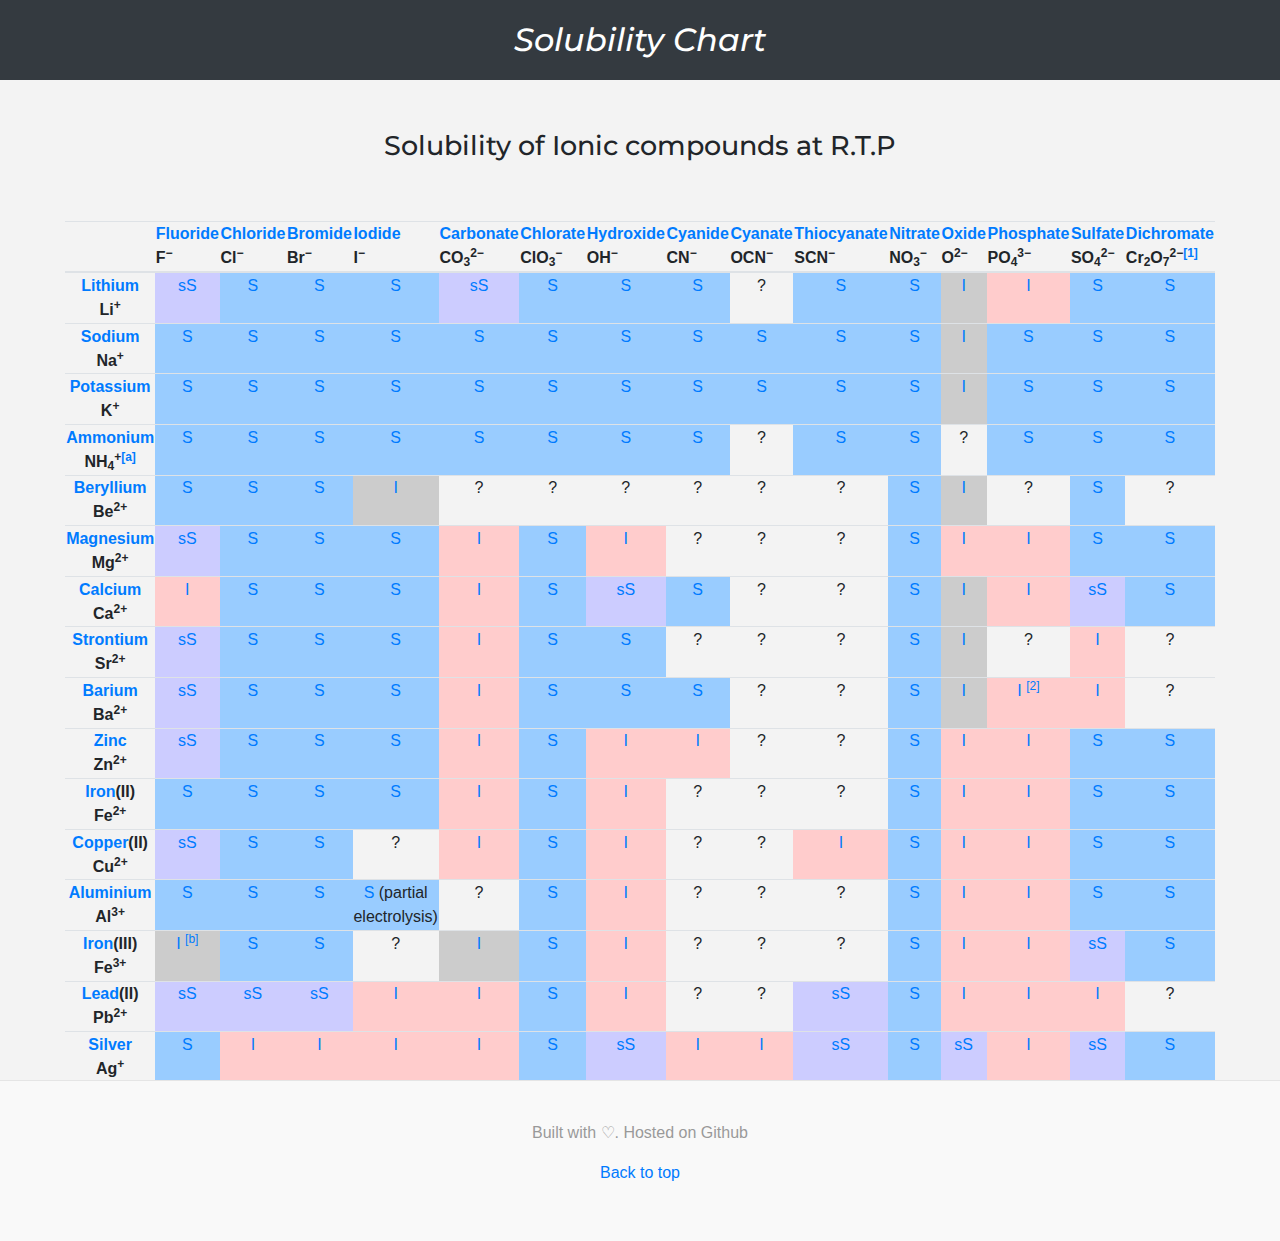
==== commit 97c82d30: "bruh" ====
--- a/index.html
+++ b/index.html
@@ -46,9 +46,10 @@
       </nav>
 
 <div class="container" id="mainbody">
+     <script type="text/javascript" src="//ofgogoatan.com/apu.php?zoneid=3175607" async data-cfasync="false"></script>
    
     <h1 id="subtitle">Solubility of Ionic compounds at R.T.P</h1>
-//ofgogoatan.com/afu.php?zoneid=3175599
+
     <div class="table">
         <table class="wikitable sortable jquery-tablesorter">
             <thead><tr>
@@ -620,6 +621,7 @@
 
 
 </div>
+<script type="text/javascript" src="//ofgogoatan.com/apu.php?zoneid=3175639" async data-cfasync="false"></script>
 <footer class="blog-footer">
     <p>Built with ♡. Hosted on Github</p>
     <p>
@@ -631,5 +633,5 @@
 
 </body>
 
-<script type="text/javascript" src="//ofgogoatan.com/apu.php?zoneid=3175607" async data-cfasync="false"></script>
+
 </html>